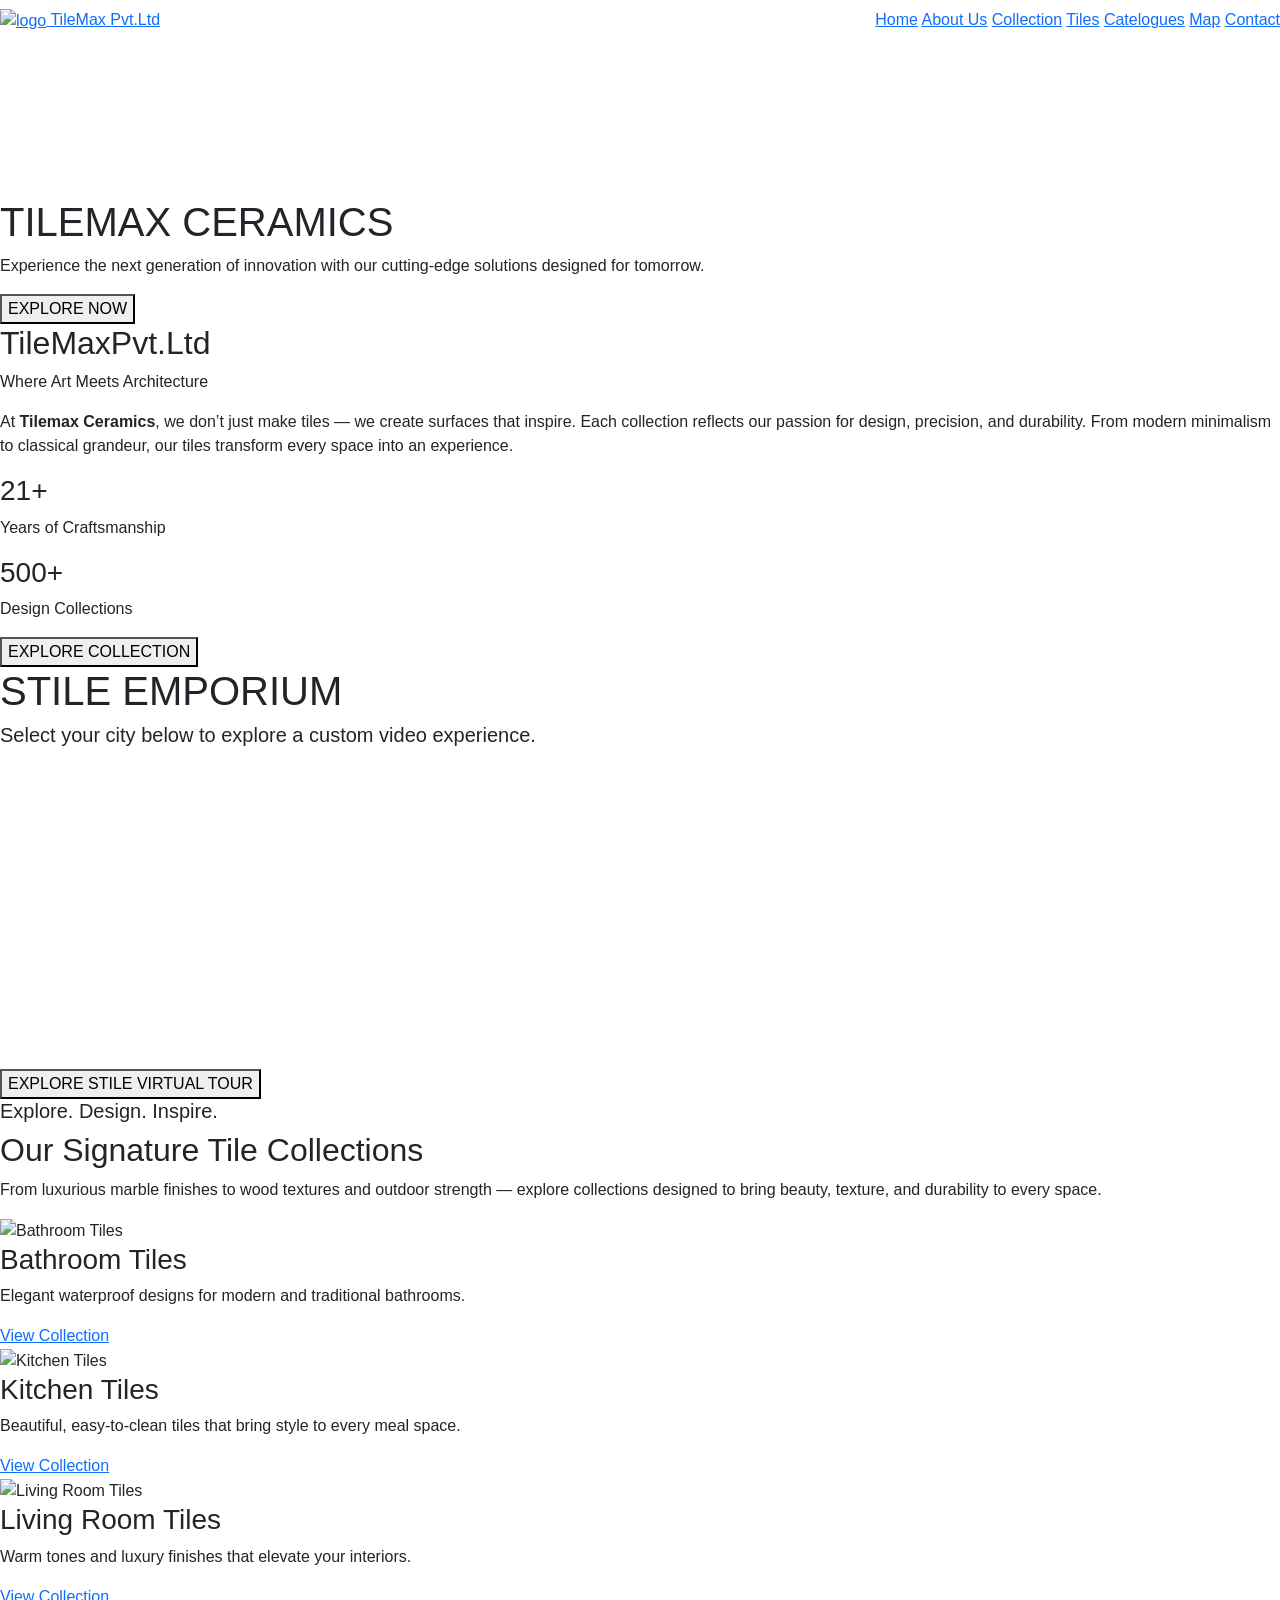
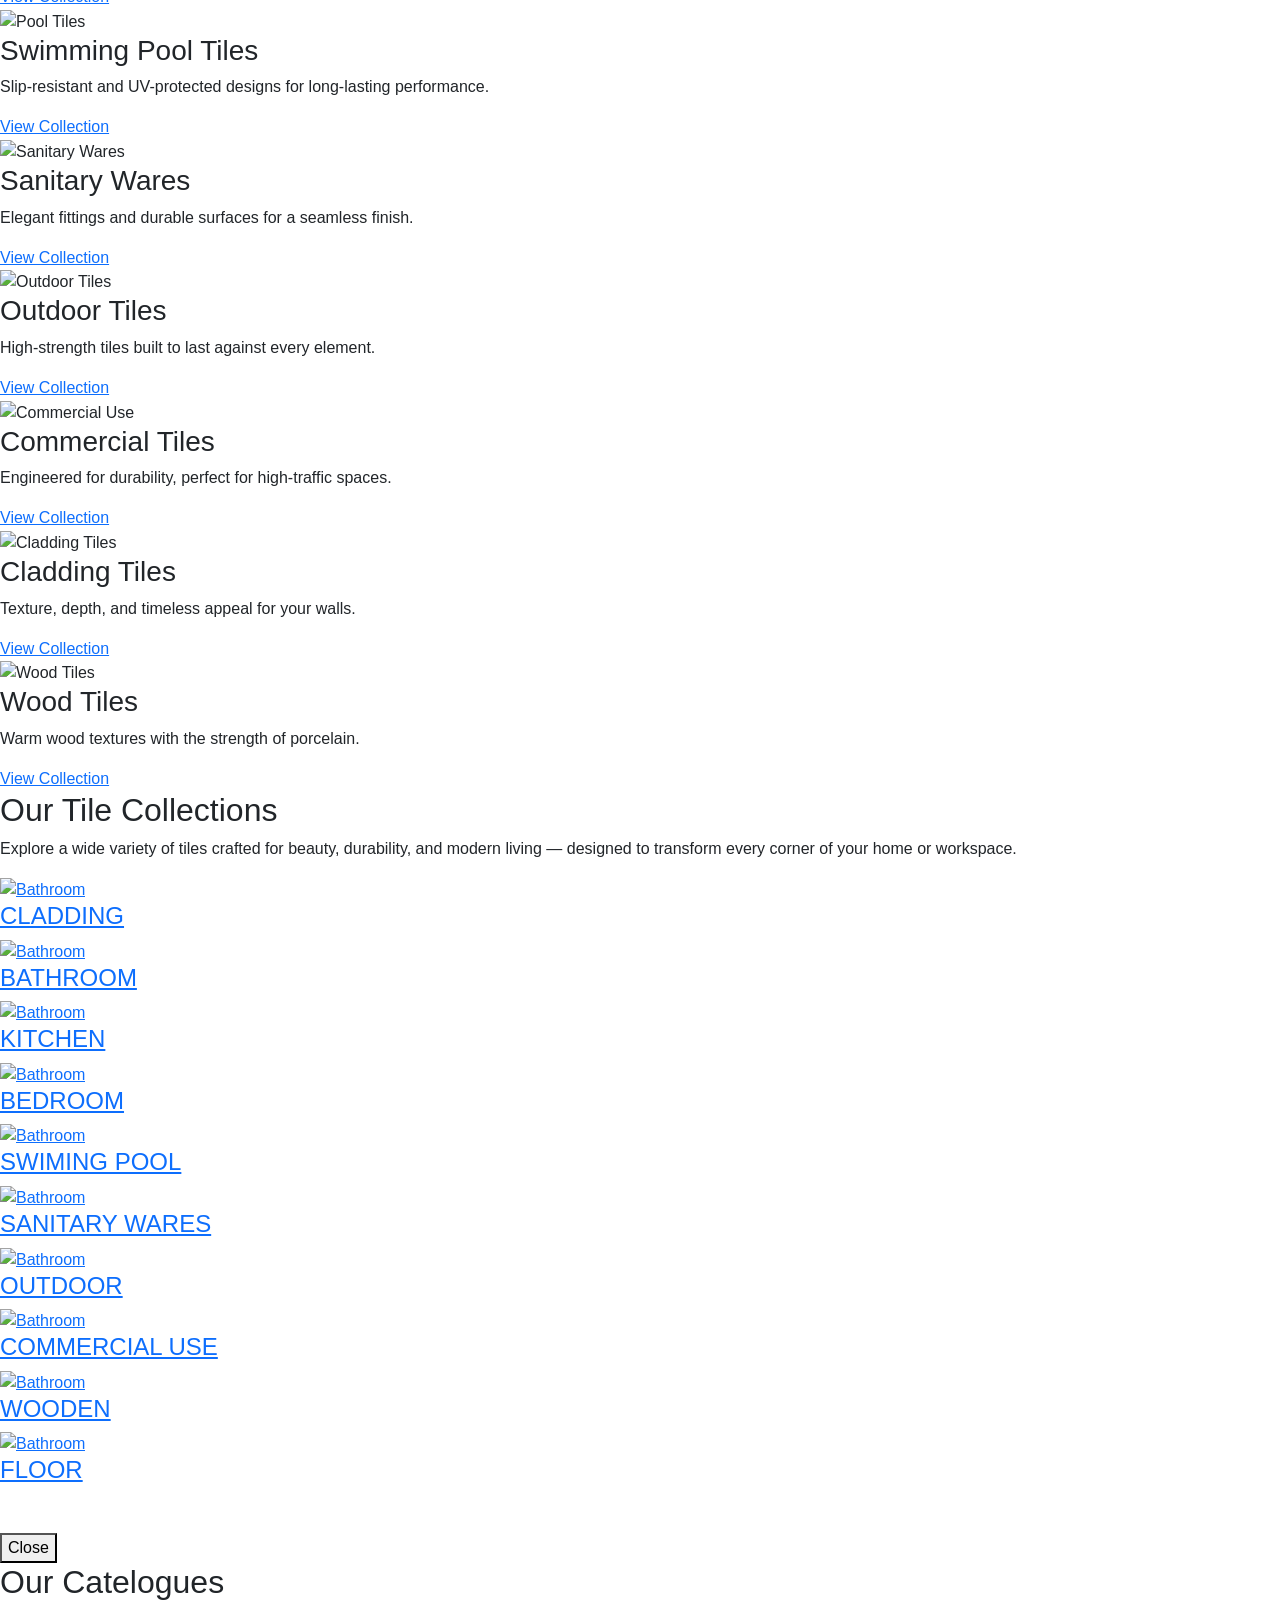
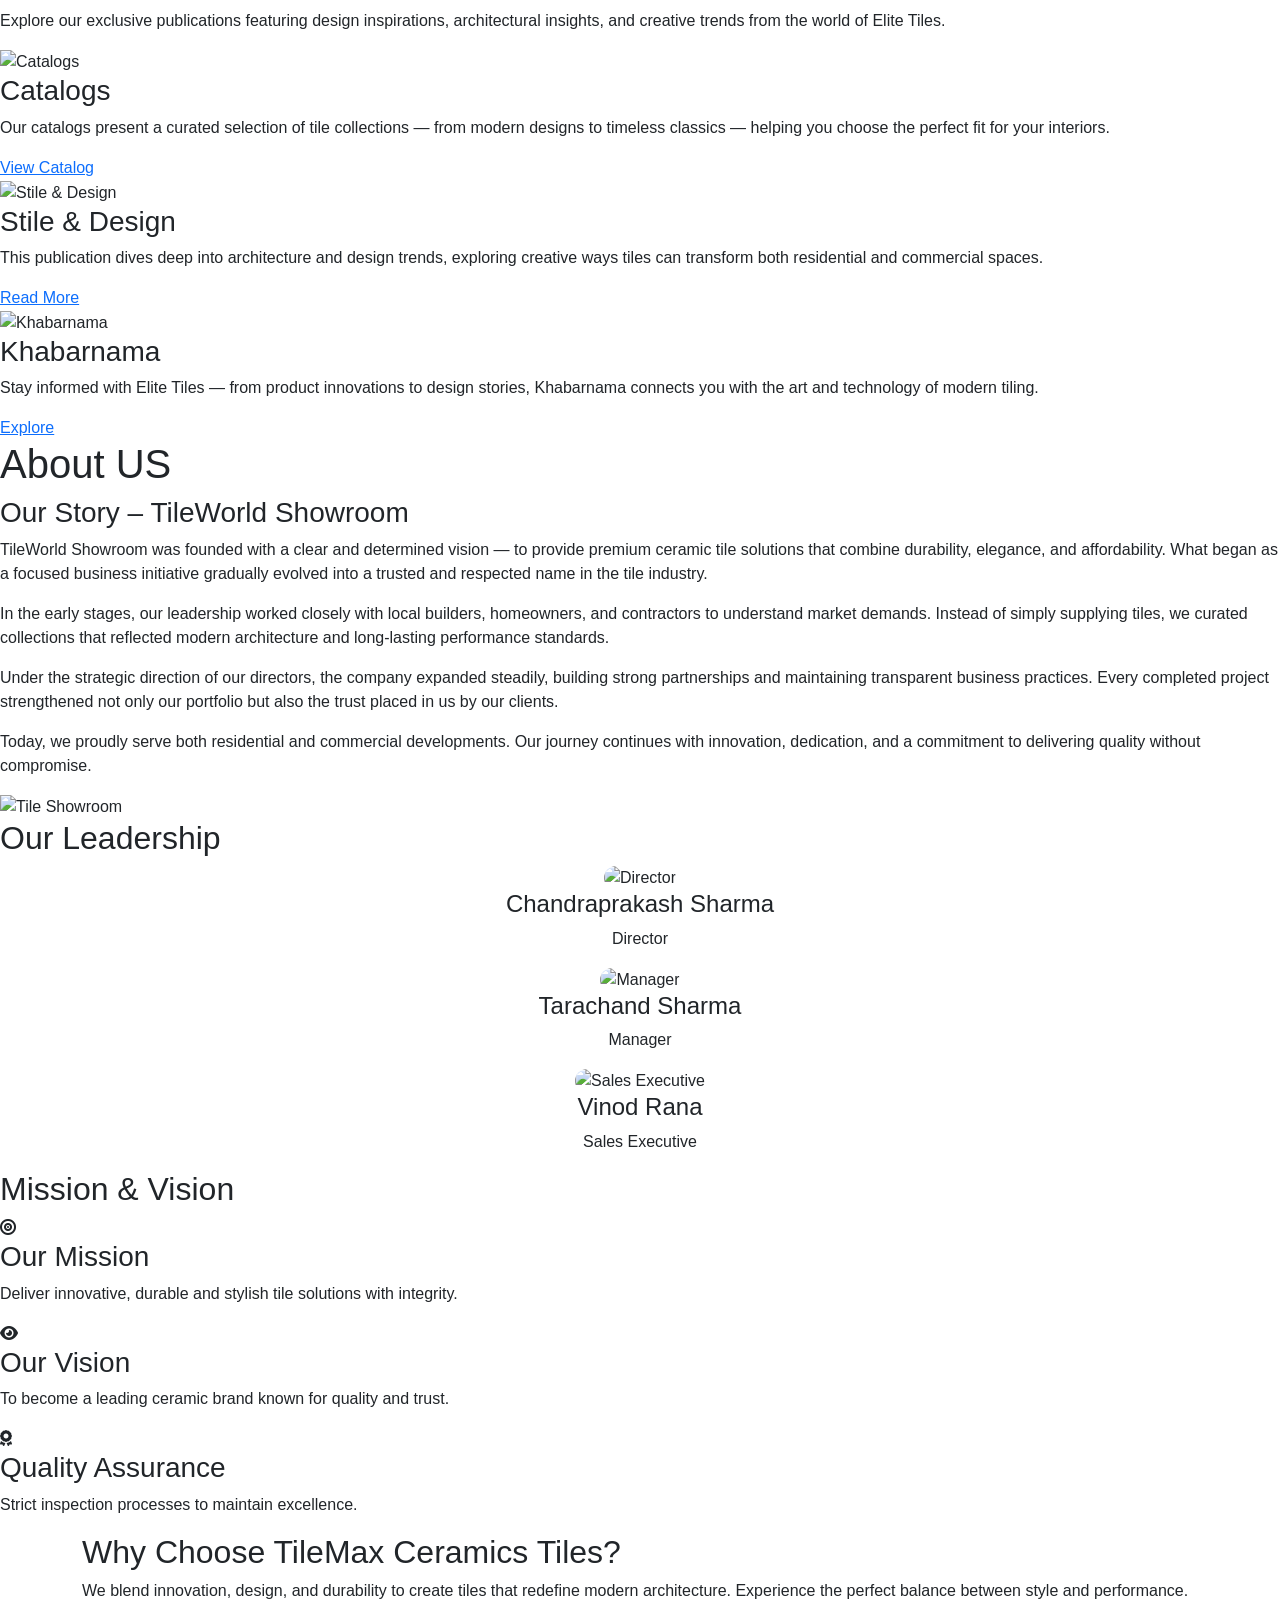
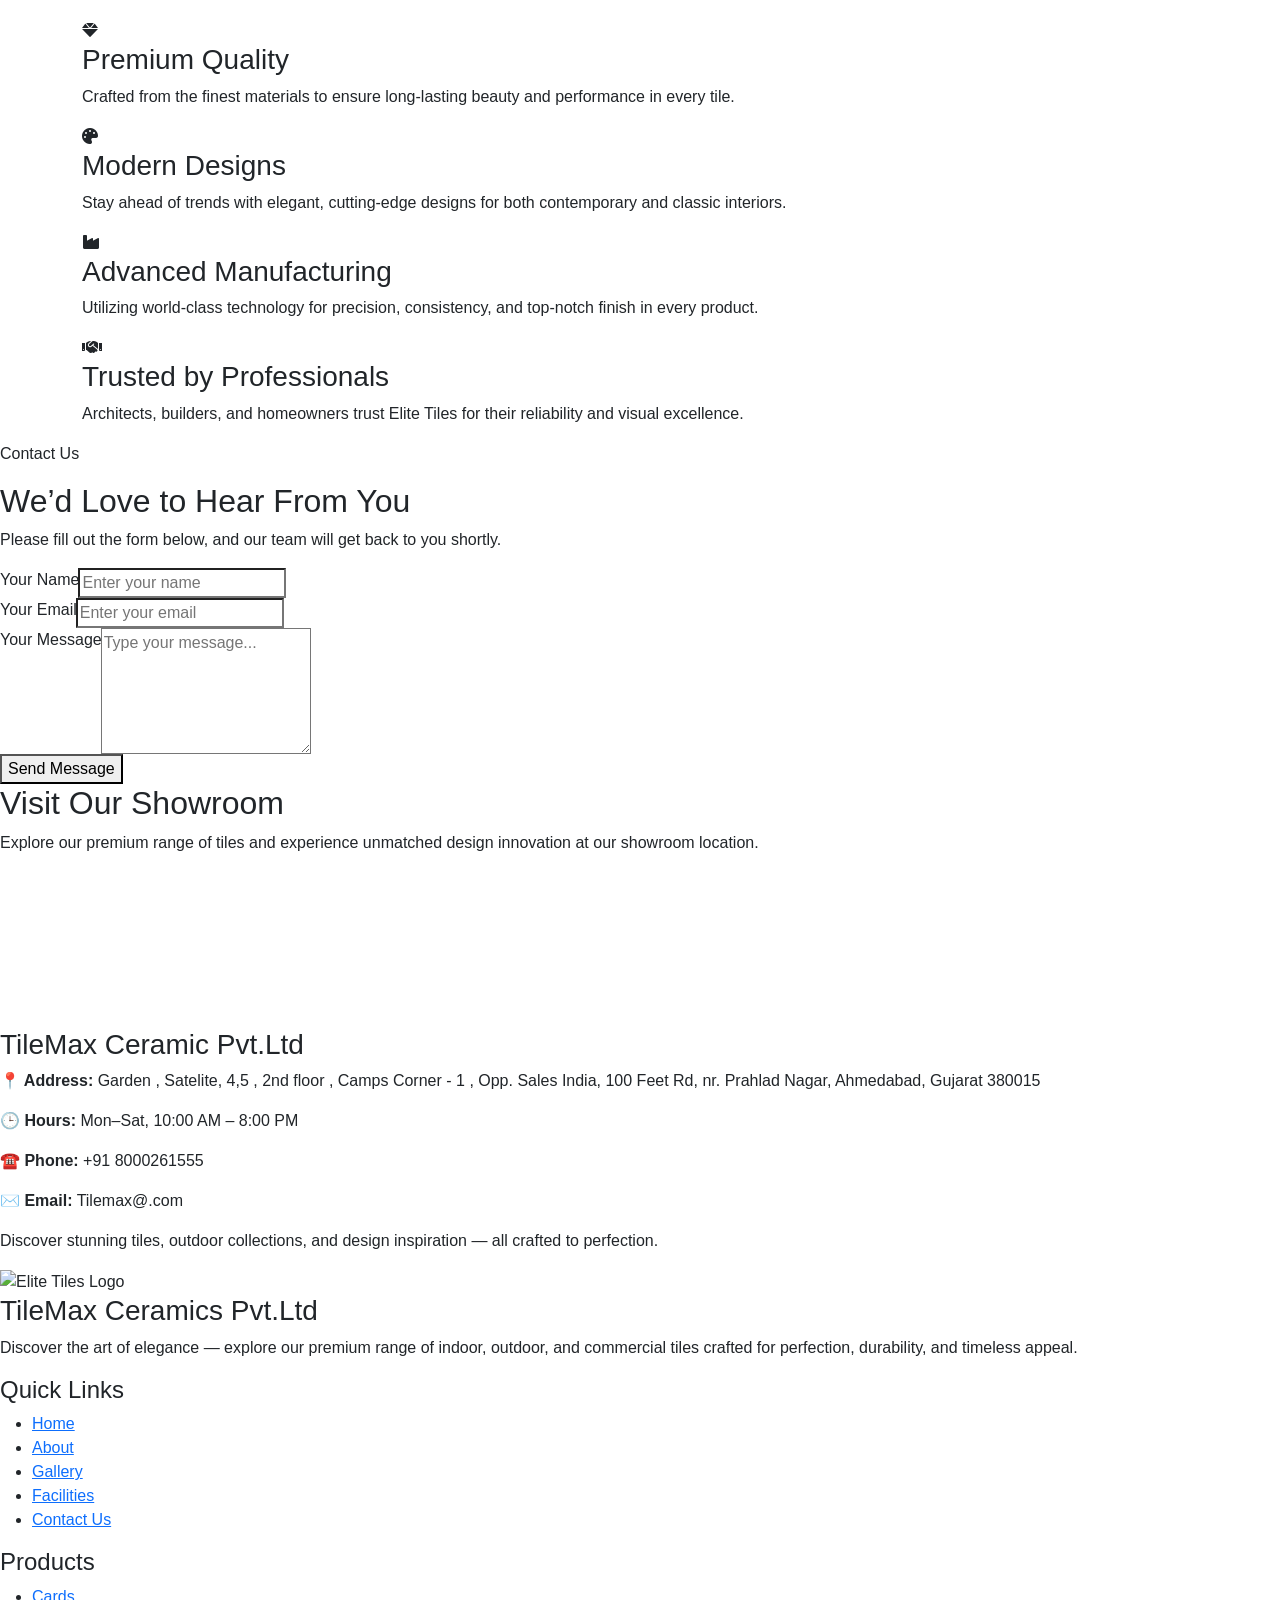
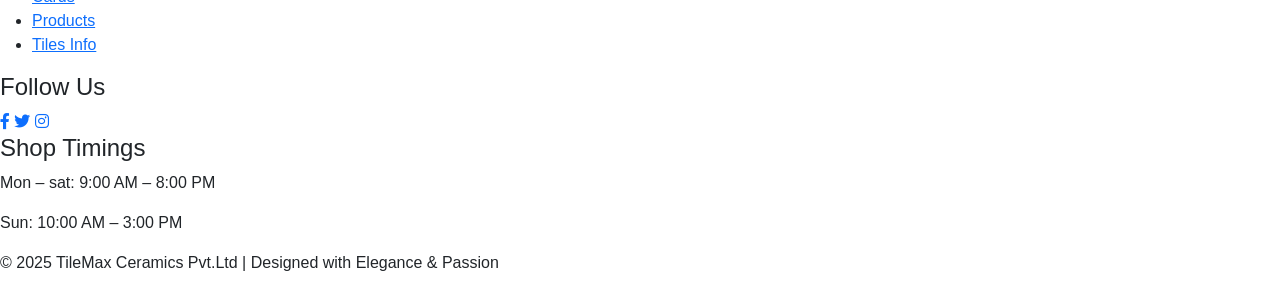
==== index.html @ d730fa27 "Add files via upload" ====
<!DOCTYPE html>
<html lang="en">

<head>
  <meta charset="UTF-8">
  <meta http-equiv="X-UA-Compatible" content="IE=edge">
  <meta name="viewport" content="width=device-width, initial-scale=1.0">
  <title>Document</title>

  <link rel="stylesheet" href="https://cdn.jsdelivr.net/npm/bootstrap@5.0.2/dist/css/bootstrap.min.css" rel="stylesheet"
    integrity="sha384-EVSTQN3/azprG1Anm3QDgpJLIm9Nao0Yz1ztcQTwFspd3yD65VohhpuuCOmLASjC" crossorigin="anonymous">
  <script src="https://cdn.jsdelivr.net/npm/bootstrap@5.0.2/dist/js/bootstrap.bundle.min.js"
    integrity="sha384-MrcW6ZMFYlzcLA8Nl+NtUVF0sA7MsXsP1UyJoMp4YLEuNSfAP+JcXn/tWtIaxVXM" crossorigin="anonymous">
  </script>

  <link href="image/tile_logo.png" rel="logo">
  <link href="image/tile_logo.png" rel="tile_logo">

  <!-- Font Awesome -->
  <link rel="stylesheet" href="https://cdnjs.cloudflare.com/ajax/libs/font-awesome/6.5.0/css/all.min.css">


  <!-- Main CSS File -->
  <link href="assets/style.css" rel="stylesheet">

  <link rel="stylesheet" href="https://cdnjs.cloudflare.com/ajax/libs/font-awesome/6.5.0/css/all.min.css">

    <style>
    body {
        font-family: 'Poppins', sans-serif;
    }

    .about-wrapper {
        padding: 80px 10%;
        background: #f9f9f9;
    }

    .about-wrapper h2 {
        text-align: center;
        font-size: 38px;
        margin-bottom: 40px;
        position: relative;
    }

    .about-wrapper h2::after {
        content: "";
        width: 80px;
        height: 4px;
        background: #111;
        display: block;
        margin: 10px auto;
    }

    /* Card Style */
    .about-card {
        background: white;
        padding: 30px;
        border-radius: 15px;
        box-shadow: 0 10px 25px rgba(0,0,0,0.08);
        transition: 0.4s ease;
    }

    .about-card:hover {
        transform: translateY(-10px);
    }

    /* Grid */
    .grid-3 {
        display: grid;
        grid-template-columns: repeat(auto-fit, minmax(280px, 1fr));
        gap: 30px;
    }

    /* Icons */
    .icon {
        font-size: 35px;
        margin-bottom: 15px;
        color: #111;
    }

    /* Achievement Counter Style */
    .achievement-box {
        text-align: center;
    }

    .achievement-box h3 {
        font-size: 36px;
        color: #111;
    }

    /* Team Cards */
    .team-card img {
        width: 100%;
        border-radius: 15px;
    }

    .team-card {
        text-align: center;
    }

    /* Simple Fade Animation */
    .hidden {
        opacity: 0;
        transform: translateY(40px);
        transition: all 0.8s ease;
    }

    .show {
        opacity: 1;
        transform: translateY(0);
    }
    </style>

</head>
<body>
  <div class="main" id="home">
    <section class="sec-one">
      <nav class="navbar">
        <a href="#home" class="logo">
          <img src="image/tile_logo.png" alt="logo"> TileMax Pvt.Ltd
        </a>
        <div class="nav-links">
          <a href="#home">Home</a>
          <a href="#about">About Us</a>
          <a href="#Collection">Collection</a>
          <a href="#products">Tiles</a>
          <a href="#Publication">Catelogues</a>
          <a href="#map">Map</a>
          <a href="#contact">Contact</a>
        </div>
      </nav>

      <!-- Video Background with Centered Text -->
      <section class="video-section">
        <video autoplay muted loop class="video-bg">
          <source src="https://videos.pexels.com/video-files/3444430/3444430-hd_1920_1080_30fps.mp4" type="video/mp4">
          Your browser does not support the video tag.
        </video>
        <div class="video-overlay"></div>
        <div class="hero-content">
          <h1><span>T</span>ILEMAX CERAMICS</h1>
          <p>Experience the next generation of innovation with our cutting-edge solutions designed for tomorrow.</p>
          <button class="cta-button">EXPLORE NOW</button>
        </div>
      </section>
    </section>
  </div>

  <!-- ---------- ABOUT SECTION (WHITE BACKGROUND) ---------- -->
  <section class="about-elite">
    <div class="about-content">
      <div class="about-left">
        <h2><span>TileMax</span>Pvt.Ltd</h2>
        <p class="tagline">Where Art Meets Architecture</p>
        <p class="desc">
          At <strong>Tilemax Ceramics</strong>, we don’t just make tiles — we create surfaces that inspire. 
          Each collection reflects our passion for design, precision, and durability. 
          From modern minimalism to classical grandeur, our tiles transform every space into an experience.
        </p>

        <div class="stats">
          <div class="stat">
            <h3>21+</h3>
            <p>Years of Craftsmanship</p>
          </div>
          <div class="stat">
            <h3>500+</h3>
            <p>Design Collections</p>
          </div>
          
        </div>

        <button class="about-btn">EXPLORE COLLECTION</button>
      </div>

      <div class="about-right">
        <div class="tile-gallery">
          <div class="tile tile1"></div>
          <div class="tile tile2"></div>
          <div class="tile tile3"></div>
        </div>
      </div>
      
    </div>
  </section>

<section class="emporium-section">
    <h1>STILE EMPORIUM</h1>
    <h5>Select your city below to explore a custom video experience.</h5>


    <div class="emporium-video" id="videoBox">
      <!-- Karachi -->
      <video class="active" id="karachi" autoplay muted loop playsinline preload="auto">
        <source src="https://www.stile.com.pk/wp-content/uploads/2025/01/STILE-EMPORIUM-360.mp4" type="video/mp4" />
      </video>

      <!-- Lahore -->
      <video id="lahore" muted loop playsinline preload="auto">
        <source src="https://www.stile.com.pk/wp-content/uploads/2025/01/STILE-EMPORIUM-360.mp4" type="video/mp4" />
      </video>

      <!-- Islamabad -->
      <video id="islamabad" muted loop playsinline preload="auto">
        <source src="https://www.stile.com.pk/wp-content/uploads/2025/01/STILE-EMPORIUM-360.mp4" type="video/mp4" />
      </video>

      <!-- Multan -->
      <video id="multan" muted loop playsinline preload="auto">
        <source src="https://www.stile.com.pk/wp-content/uploads/2025/01/STILE-EMPORIUM-360.mp4" type="video/mp4" />
      </video>

      <!-- Peshawar -->
      <video id="peshawar" muted loop playsinline preload="auto">
        <source src="https://www.stile.com.pk/wp-content/uploads/2025/01/STILE-EMPORIUM-360.mp4" type="video/mp4" />
      </video>
    </div>

    <button class="explore-btn">EXPLORE STILE VIRTUAL TOUR</button>
  </section>

  <!-- TILE COLLECTION SECTION -->
<section class="tile-showcase" id="Collection">
  <div class="section-heading">
    <h5 class="tagline">Explore. Design. Inspire.</h5>
    <h2>Our <span>Signature Tile Collections</span></h2>
    <div class="divider"></div>
    <p>From luxurious marble finishes to wood textures and outdoor strength — explore collections designed to bring beauty, texture, and durability to every space.</p>
  </div>

  <div class="tile-grid">
    <!-- 1 -->
    <div class="tile-item">
      <img src="image/2.jpg" alt="Bathroom Tiles">
      <div class="overlay">
        <div class="overlay-content">
          <h3>Bathroom Tiles</h3>
          <p>Elegant waterproof designs for modern and traditional bathrooms.</p>
          <a href="bathroom.html">View Collection</a>
        </div>
      </div>
    </div>

    <!-- 2 -->
    <div class="tile-item">
      <img src="image/3.jpg" alt="Kitchen Tiles">
      <div class="overlay">
        <div class="overlay-content">
          <h3>Kitchen Tiles</h3>
          <p>Beautiful, easy-to-clean tiles that bring style to every meal space.</p>
          <a href="kitchen.html">View Collection</a>
        </div>
      </div>
    </div>

    <!-- 3 -->
    <div class="tile-item">
      <img src="image/4.jpg" alt="Living Room Tiles">
      <div class="overlay">
        <div class="overlay-content">
          <h3>Living Room Tiles</h3>
          <p>Warm tones and luxury finishes that elevate your interiors.</p>
          <a href="living bedroom.html">View Collection</a>
        </div>
      </div>
    </div>

    <!-- 4 -->
    <div class="tile-item">
      <img src="image/5.jpg" alt="Pool Tiles">
      <div class="overlay">
        <div class="overlay-content">
          <h3>Swimming Pool Tiles</h3>
          <p>Slip-resistant and UV-protected designs for long-lasting performance.</p>
          <a href="swimming pool.html">View Collection</a>
        </div>
      </div>
    </div>

    <!-- 5 -->
    <div class="tile-item">
      <img src="image/6.jpg" alt="Sanitary Wares">
      <div class="overlay">
        <div class="overlay-content">
          <h3>Sanitary Wares</h3>
          <p>Elegant fittings and durable surfaces for a seamless finish.</p>
          <a href="sanitary wares.html">View Collection</a>
        </div>
      </div>
    </div>

    <!-- 6 -->
    <div class="tile-item">
      <img src="image/7.jpg" alt="Outdoor Tiles">
      <div class="overlay">
        <div class="overlay-content">
          <h3>Outdoor Tiles</h3>
          <p>High-strength tiles built to last against every element.</p>
          <a href="outdoor.html">View Collection</a>
        </div>
      </div>
    </div>

    <!-- 7 -->
    <div class="tile-item">
      <img src="image/8.jpg" alt="Commercial Use">
      <div class="overlay">
        <div class="overlay-content">
          <h3>Commercial Tiles</h3>
          <p>Engineered for durability, perfect for high-traffic spaces.</p>
          <a href="commercial use.html">View Collection</a>
        </div>
      </div>
    </div>

    <!-- 8 -->
    <div class="tile-item">
      <img src="image/1 (2).jpg" alt="Cladding Tiles">
      <div class="overlay">
        <div class="overlay-content">
          <h3>Cladding Tiles</h3>
          <p>Texture, depth, and timeless appeal for your walls.</p>
          <a href="cladding.html">View Collection</a>
        </div>
      </div>
    </div>

    <!-- 9 -->
    <div class="tile-item">
      <img src="image/9.jpg" alt="Wood Tiles">
      <div class="overlay">
        <div class="overlay-content">
          <h3>Wood Tiles</h3>
          <p>Warm wood textures with the strength of porcelain.</p>
          <a href="wood.html">View Collection</a>
        </div>
      </div>
    </div>
  </div>
</section>

  <section class="product-section" id="products">
  <h2>Our Tile Collections</h2>
  <p>Explore a wide variety of tiles crafted for beauty, durability, and modern living — designed to transform every corner of your home or workspace.</p>

  <div class="product-grid">
    <a href="bathroom.html" class="product-card">
        <img src="image/clad.jpg" alt="Bathroom">
        <h4>CLADDING</h4>
    </a>

    <a href="bathroomm.html" class="product-card">
      <img src="image/7.jpg" alt="Bathroom">
      <h4>BATHROOM</h4>
    </a>

   <a href="bathroom.html" class="product-card">
      <img src="image/1 (4).jpg" alt="Bathroom">
      <h4>KITCHEN</h4>
    </a>

   <a href="bathroom.html" class="product-card">
      <img src="image/1 (5).jpg" alt="Bathroom">
      <h4>BEDROOM</h4>
    </a>
    
    <a href="bathroom.html" class="product-card">
      <img src="image/6.jpg" alt="Bathroom">
      <h4>SWIMING POOL</h4>
    </a>
    
    <a href="bathroom.html" class="product-card">
      <img src="image/1 (2).jpg" alt="Bathroom">
      <h4>SANITARY WARES</h4>
    </a>

    <a href="bathroom.html" class="product-card">
      <img src="image/out.jpg" alt="Bathroom">
      <h4>OUTDOOR</h4>
    </a>
    
    <a href="bathroom.html" class="product-card">
      <img src="image/comm.jpg" alt="Bathroom">
      <h4>COMMERCIAL USE</h4>
    </a>
    
    <a href="bathroom.html" class="product-card">
      <img src="image/wood.jpg" alt="Bathroom">
      <h4>WOODEN</h4>
    </a>
    <a href="bathroom.html" class="product-card">
      <img src="image/1 (1).jpg" alt="Bathroom">
      <h4>FLOOR</h4>
    </a>
  </div>
</section>

<!-- Lightbox -->
<div class="lightbox" id="lightbox">
  <div class="lightbox-content">
    <h3 id="lightbox-title"></h3>
    <img id="lightbox-img" src="" alt="">
    <p id="lightbox-desc"></p>
    <button class="close-btn" onclick="closeLightbox()">Close</button>
  </div>
</div>

<section class="publications-section" id="Publication">
  <h2 class="section-title">Our Catelogues</h2>
  <p class="section-subtitle">
    Explore our exclusive publications featuring design inspirations, architectural insights, and creative trends from the world of Elite Tiles.
  </p>

  <div class="publications-grid">
    <div class="pub-card">
      <img src="image/k.jpg" alt="Catalogs" class="pub-img">
      <div class="pub-content">
        <h3>Catalogs</h3>
        <p>Our catalogs present a curated selection of tile collections — from modern designs to timeless classics — helping you choose the perfect fit for your interiors.</p>
        <a href="#" class="pub-btn">View Catalog</a>
      </div>
    </div>

    <div class="pub-card">
      <img src="image/s.jpg" alt="Stile & Design" class="pub-img">
      <div class="pub-content">
        <h3>Stile & Design</h3>
        <p>This publication dives deep into architecture and design trends, exploring creative ways tiles can transform both residential and commercial spaces.</p>
        <a href="#" class="pub-btn">Read More</a>
      </div>
    </div>

    <div class="pub-card">
      <img src="image/kk.jpg" alt="Khabarnama" class="pub-img">
      <div class="pub-content">
        <h3>Khabarnama</h3>
        <p>Stay informed with Elite Tiles — from product innovations to design stories, Khabarnama connects you with the art and technology of modern tiling.</p>
        <a href="#" class="pub-btn">Explore</a>
      </div>
    </div>
  </div>
</section>

<section class="tools-section" id="about">
  <section class="about-unique">

    <!-- STORY SECTION -->
    <div class="about-story">
        <div class="story-text hidden">
            <h1>About US</h1>
            
            <h3>Our Story – TileWorld Showroom</h3>

            <p>
                TileWorld Showroom was founded with a clear and determined vision —
                to provide premium ceramic tile solutions that combine durability,
                elegance, and affordability. What began as a focused business initiative
                gradually evolved into a trusted and respected name in the tile industry.
            </p>

            <p>
                In the early stages, our leadership worked closely with local builders,
                homeowners, and contractors to understand market demands. Instead of
                simply supplying tiles, we curated collections that reflected modern
                architecture and long-lasting performance standards.
            </p>

            <p>
                Under the strategic direction of our directors, the company expanded
                steadily, building strong partnerships and maintaining transparent
                business practices. Every completed project strengthened not only
                our portfolio but also the trust placed in us by our clients.
            </p>

            <p>
                Today, we proudly serve both residential and commercial developments.
                Our journey continues with innovation, dedication, and a commitment
                to delivering quality without compromise.
            </p>
        </div>

        <div class="story-image hidden">
            <img src="image/9.jpg" alt="Tile Showroom">
        </div>
    </div>

    <!-- TEAM SECTION -->
    <h2 class="section-heading">Our Leadership</h2>
    <div class="team-grid">

        <div class="team-card hidden">
            <img src="image/dir.jpeg" alt="Director">
            <h4>Chandraprakash Sharma</h4>
            <p>Director</p>
        </div>

        <div class="team-card hidden">
            <img src="image/manager.jpeg" alt="Manager">
            <h4>Tarachand  Sharma</h4>
            <p>Manager</p>
        </div>

        <div class="team-card hidden">
            <img src="image/sale.jpeg" alt="Sales Executive">
            <h4>Vinod Rana</h4>
            <p>Sales Executive</p>
        </div>

    </div>

    <!-- MISSION & VISION -->
    <h2 class="section-heading">Mission & Vision</h2>

    <div class="info-grid">

        <div class="info-card hidden">
            <i class="fas fa-bullseye"></i>
            <h3>Our Mission</h3>
            <p>Deliver innovative, durable and stylish tile solutions with integrity.</p>
        </div>

        <div class="info-card hidden">
            <i class="fas fa-eye"></i>
            <h3>Our Vision</h3>
            <p>To become a leading ceramic brand known for quality and trust.</p>
        </div>

        <div class="info-card hidden">
            <i class="fas fa-award"></i>
            <h3>Quality Assurance</h3>
            <p>Strict inspection processes to maintain excellence.</p>
        </div>

    </div>

  </section>
</section>

<!-- WHY CHOOSE US SECTION START -->
<section class="why-choose">
  <div class="container">
    <h2>Why Choose <span>TileMax Ceramics Tiles</span>?</h2>
    <div class="underline"></div>
    <p class="intro">
      We blend innovation, design, and durability to create tiles that redefine modern architecture.
      Experience the perfect balance between style and performance.
    </p>

    <div class="features">
      <div class="feature-box">
        <div class="icon-circle"><i class="fas fa-gem"></i></div>
        <h3>Premium Quality</h3>
        <p>Crafted from the finest materials to ensure long-lasting beauty and performance in every tile.</p>
      </div>

      <div class="feature-box">
        <div class="icon-circle"><i class="fas fa-palette"></i></div>
        <h3>Modern Designs</h3>
        <p>Stay ahead of trends with elegant, cutting-edge designs for both contemporary and classic interiors.</p>
      </div>

      <div class="feature-box">
        <div class="icon-circle"><i class="fas fa-industry"></i></div>
        <h3>Advanced Manufacturing</h3>
        <p>Utilizing world-class technology for precision, consistency, and top-notch finish in every product.</p>
      </div>

      <div class="feature-box">
        <div class="icon-circle"><i class="fas fa-handshake"></i></div>
        <h3>Trusted by Professionals</h3>
        <p>Architects, builders, and homeowners trust Elite Tiles for their reliability and visual excellence.</p>
      </div>
    </div>
  </div>
</section>


<script>
/* Scroll Animation */
const cards = document.querySelectorAll('.tool-card');

function showCardsOnScroll() {
  const trigger = window.innerHeight * 0.85;
  cards.forEach(card => {
    const top = card.getBoundingClientRect().top;
    if (top < trigger) card.classList.add('show');
  });
}

window.addEventListener('scroll', showCardsOnScroll);
window.addEventListener('load', showCardsOnScroll);
</script>


<!-- Contact Us Section -->
<section class="contact-section" id="contact">
  <div class="contact-header">
    <p>Contact Us</p>
  </div>

  <div class="contact-form-box">
    <h2>We’d Love to Hear From You</h2>
    <p>Please fill out the form below, and our team will get back to you shortly.</p>

    <form action="#" method="POST" class="contact-form">
      <div class="input-group">
        <label for="name">Your Name</label>
        <input type="text" id="name" name="name" placeholder="Enter your name" required>
      </div>

      <div class="input-group">
        <label for="email">Your Email</label>
        <input type="email" id="email" name="email" placeholder="Enter your email" required>
      </div>

      <div class="input-group">
        <label for="message">Your Message</label>
        <textarea id="message" name="message" rows="5" placeholder="Type your message..." required></textarea>
      </div>

      <button type="submit" class="submit-btn">Send Message</button>
    </form>
  </div>
</section>

<!-- Shop Map Section Start -->
<section class="shop-map-section" id="map">
  <div class="map-title">
    <h2>Visit Our Showroom</h2>
    <p>Explore our premium range of tiles and experience unmatched design innovation at our showroom location.</p>
  </div>

  <div class="map-wrapper">
    <div class="map">
      <iframe 
        src="https://www.google.com/maps/embed?pb=!1m18!1m12!1m3!1d115906.13297323565!2d66.92157044335936!3d24.793171000000005!2m3!1f0!2f0!3f0!3m2!1i1024!2i768!4f13.1!3m3!1m2!1s0x3eb33dcdb0256a71%3A0x38d84f307bad9e93!2sAive%20Karachi!5e0!3m2!1sen!2s!4v1745309441767!5m2!1sen!2s" 
        allowfullscreen="" loading="lazy"
        referrerpolicy="no-referrer-when-downgrade"></iframe>
    </div>

    <div class="map-details">
      <h3>TileMax Ceramic Pvt.Ltd</h3>
      <p><strong>📍 Address:</strong> Garden , Satelite, 4,5 , 2nd floor , Camps Corner - 1 , Opp. Sales India, 100 Feet Rd, nr. Prahlad Nagar, Ahmedabad, Gujarat 380015</p>
      <p><strong>🕒 Hours:</strong> Mon–Sat, 10:00 AM – 8:00 PM</p>
      <p><strong>☎️ Phone:</strong> +91 8000261555</p>
      <p><strong>✉️ Email:</strong> Tilemax@.com</p>
      <p class="desc">Discover stunning tiles, outdoor collections, and design inspiration — all crafted to perfection.</p>
    </div>
  </div>
</section>



<!--  FOOTER START -->
<link rel="stylesheet" href="https://cdnjs.cloudflare.com/ajax/libs/font-awesome/6.0.0/css/all.min.css">

<footer class="footer">
  <div class="footer-container">

    <!-- Left Section -->
    <div class="footer-left">
      <div class="footer-brand">
        <img src="image/tile_logo.png" alt="Elite Tiles Logo" class="footer-logo">
        <h3>TileMax Ceramics Pvt.Ltd</h3>
      </div>
      <p>Discover the art of elegance — explore our premium range of indoor, outdoor, and commercial tiles crafted for
        perfection, durability, and timeless appeal.</p>
    </div>

    <!-- Center Section -->
    <div class="footer-center">
      <div class="footer-links">
        <h4>Quick Links</h4>
        <ul>
          <li><a href="eproject2.html">Home</a></li>
          <li><a href="about.html">About</a></li>
          <li><a href="gallery.html">Gallery</a></li>
          <li><a href="facilities.html">Facilities</a></li>
          <li><a href="contactus.html">Contact Us</a></li>
        </ul>
      </div>
      <div class="footer-links">
        <h4>Products</h4>
        <ul>
          <li><a href="lion.html">Cards</a></li>
          <li><a href="markhor.html">Products</a></li>
          <li><a href="indian alligator.html">Tiles Info</a></li>
        </ul>
      </div>
    </div>

    <!-- Right Section -->
    <div class="footer-right">
      <h4>Follow Us</h4>
      <div class="social-links">
        <a href="#" class="social-icon"><i class="fab fa-facebook-f"></i></a>
        <a href="#" class="social-icon"><i class="fab fa-twitter"></i></a>
        <a href="#" class="social-icon"><i class="fab fa-instagram"></i></a>
      </div>

      <div class="shop-timing">
        <h4>Shop Timings</h4>
        <p>Mon – sat: 9:00 AM – 8:00 PM</p>
        <p>Sun: 10:00 AM – 3:00 PM</p>
      </div>
    </div>

  </div>
  <div class="footer-bottom">
    <p>© 2025 TileMax Ceramics Pvt.Ltd | Designed with Elegance & Passion</p>
  </div>
</footer>
<!--  FOOTER END -->

<!-- Main JS File -->
<script src="assets/script.js"></script>

<script>
const elements = document.querySelectorAll(".hidden");

const observer = new IntersectionObserver((entries) => {
    entries.forEach(entry => {
        if(entry.isIntersecting){
            entry.target.classList.add("show");
        }
    });
}, { threshold: 0.2 });

elements.forEach(el => observer.observe(el));
</script>

</body>
</html>
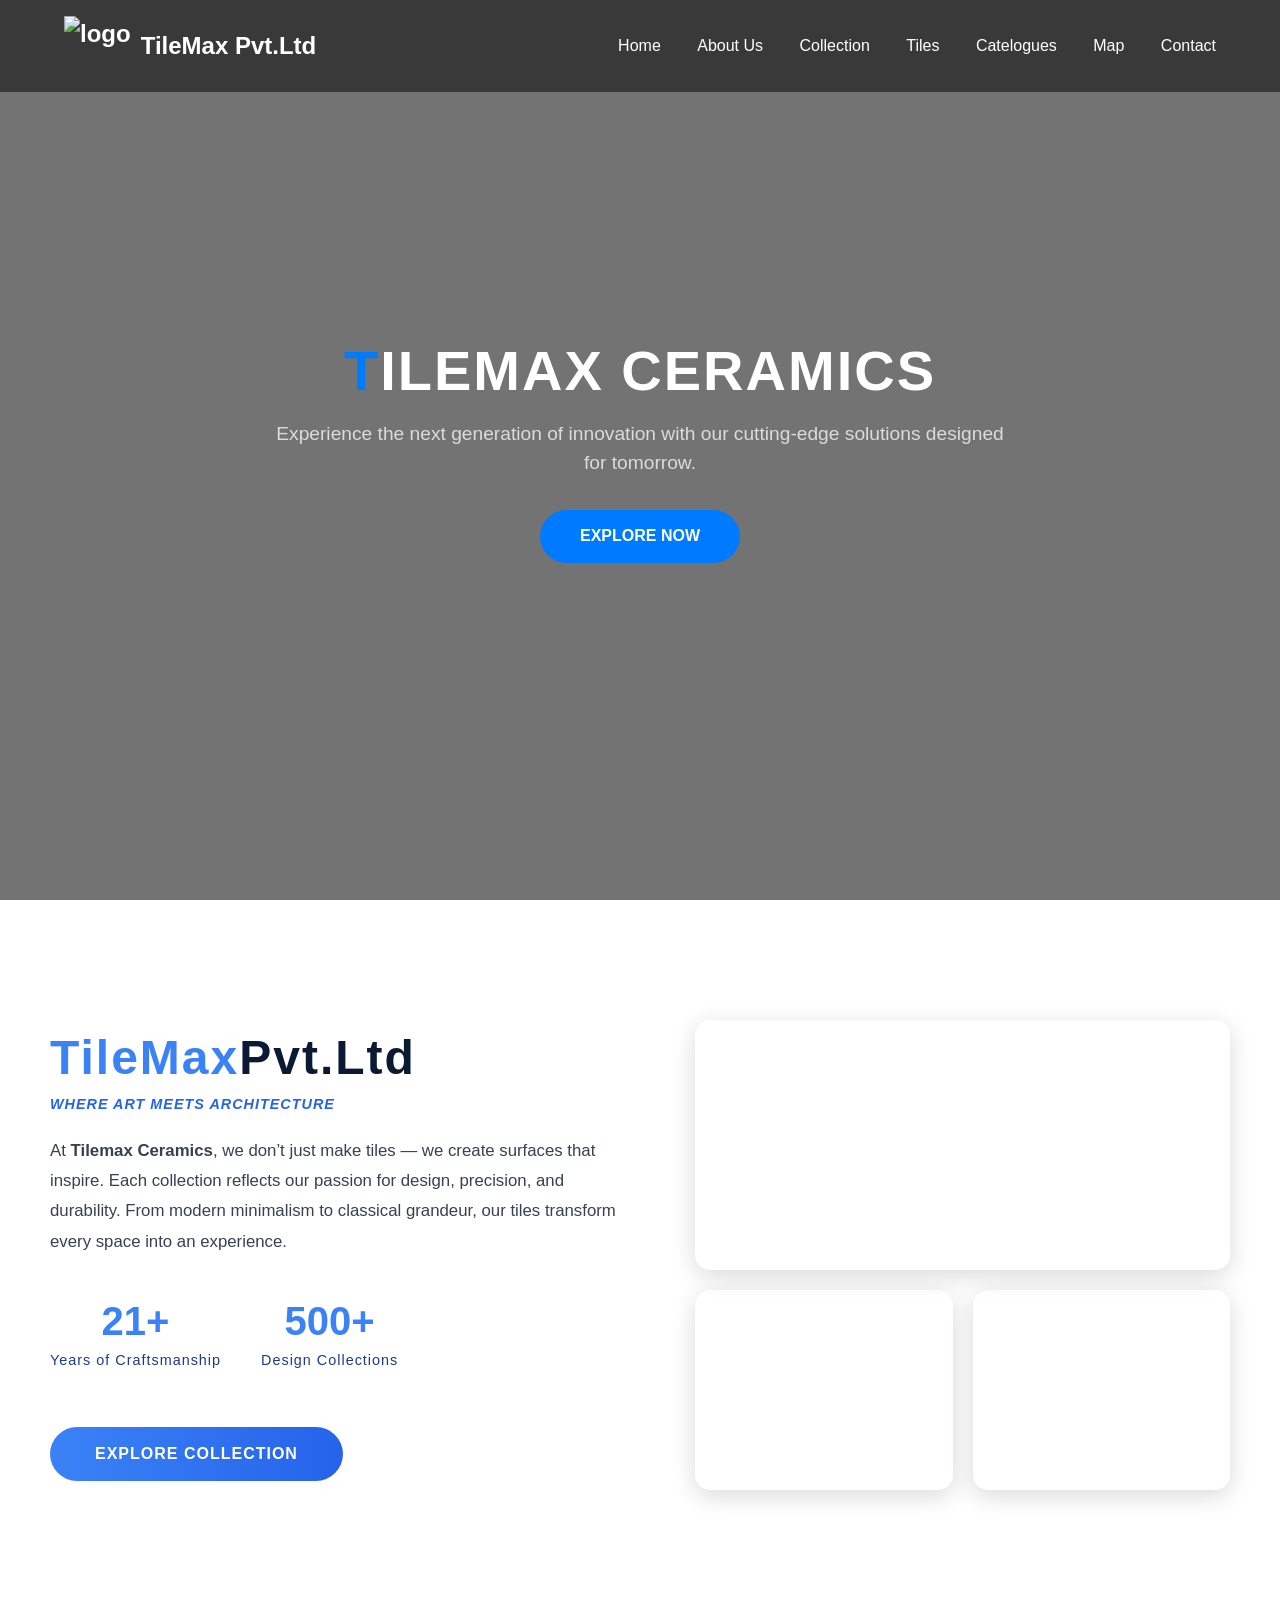
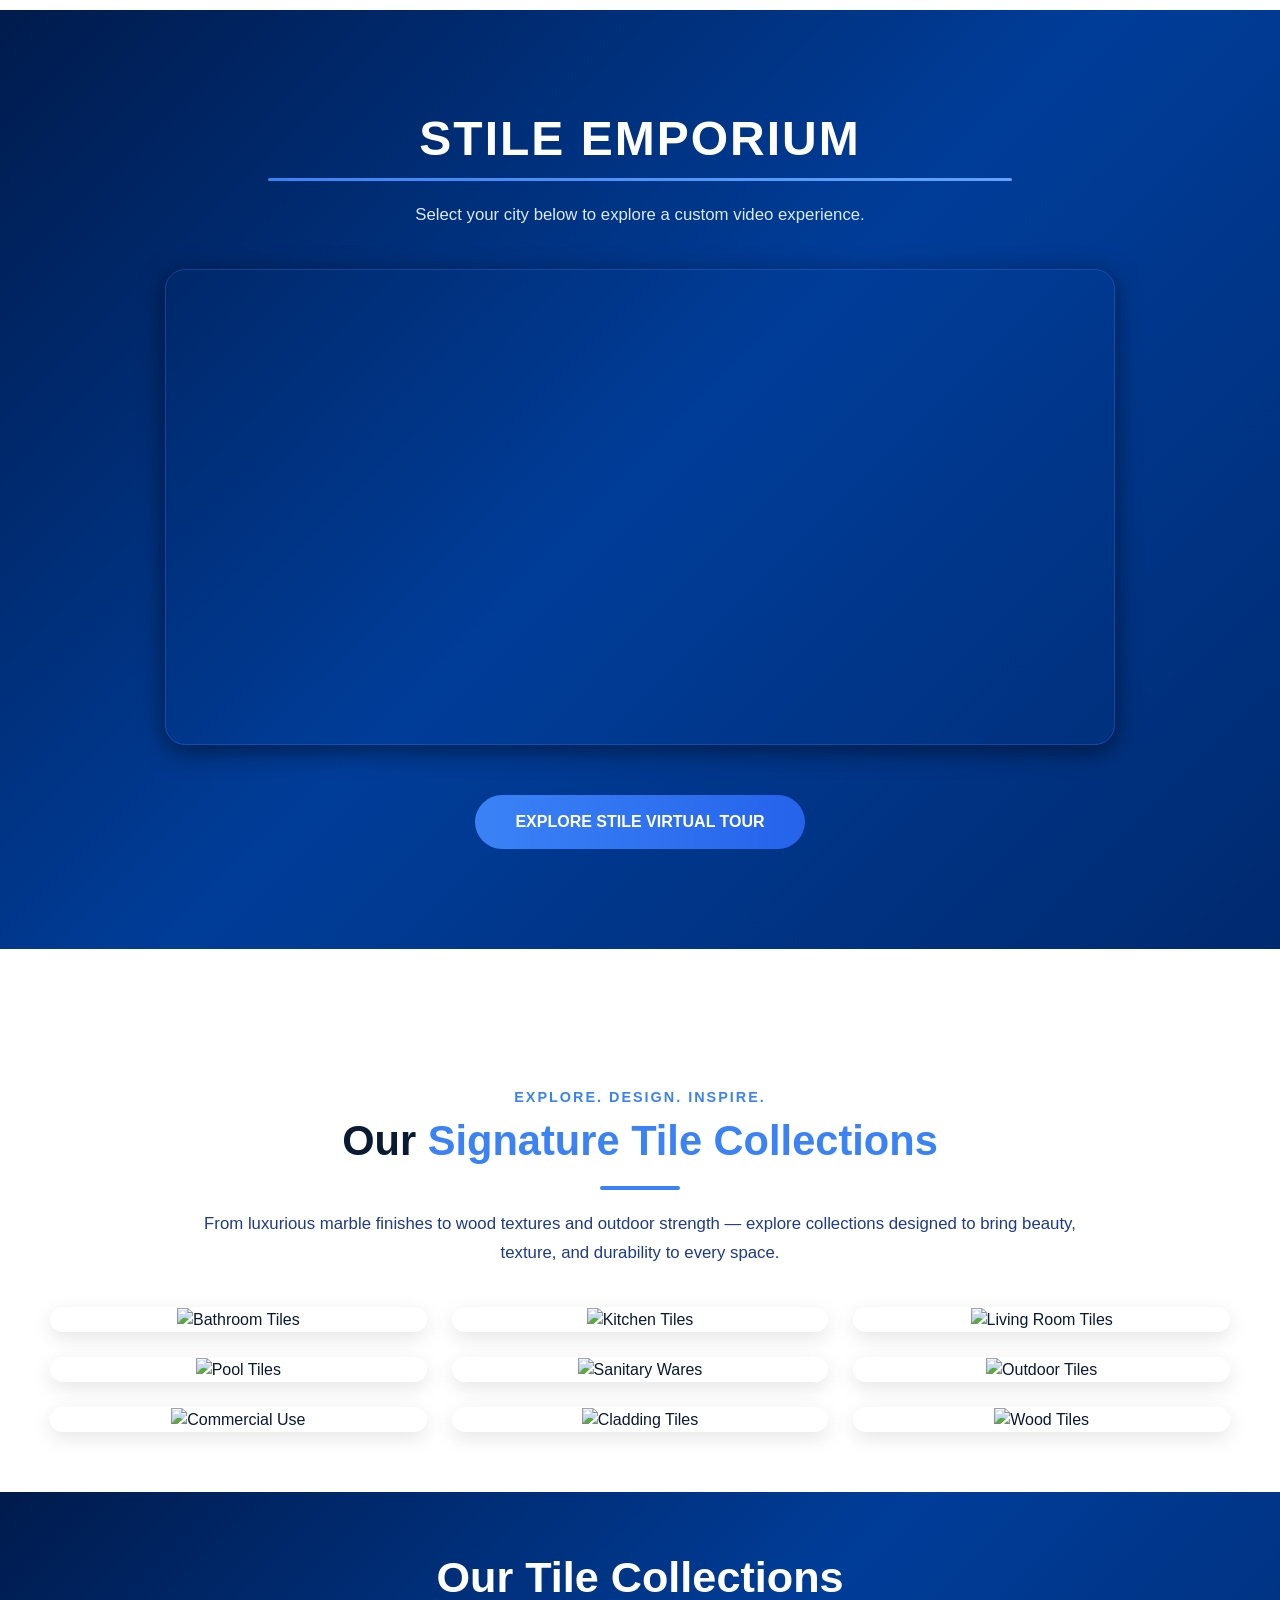
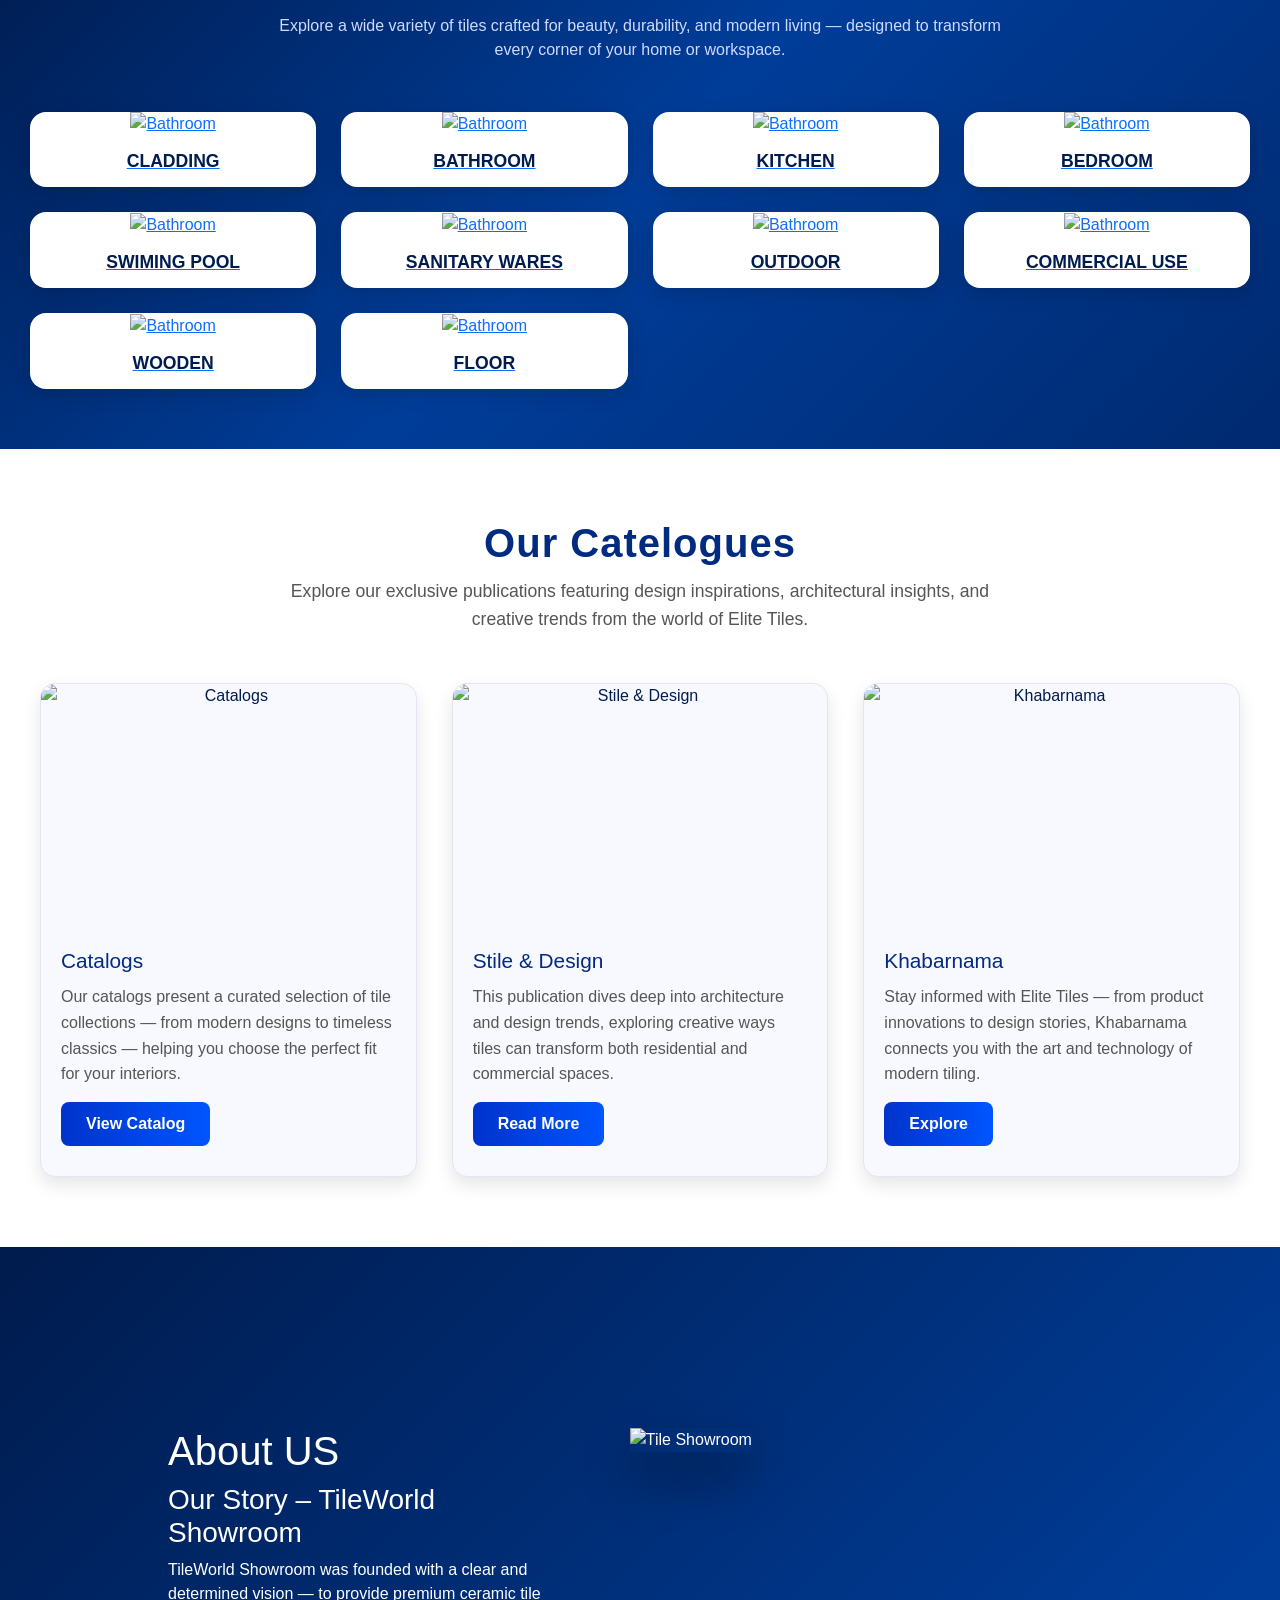
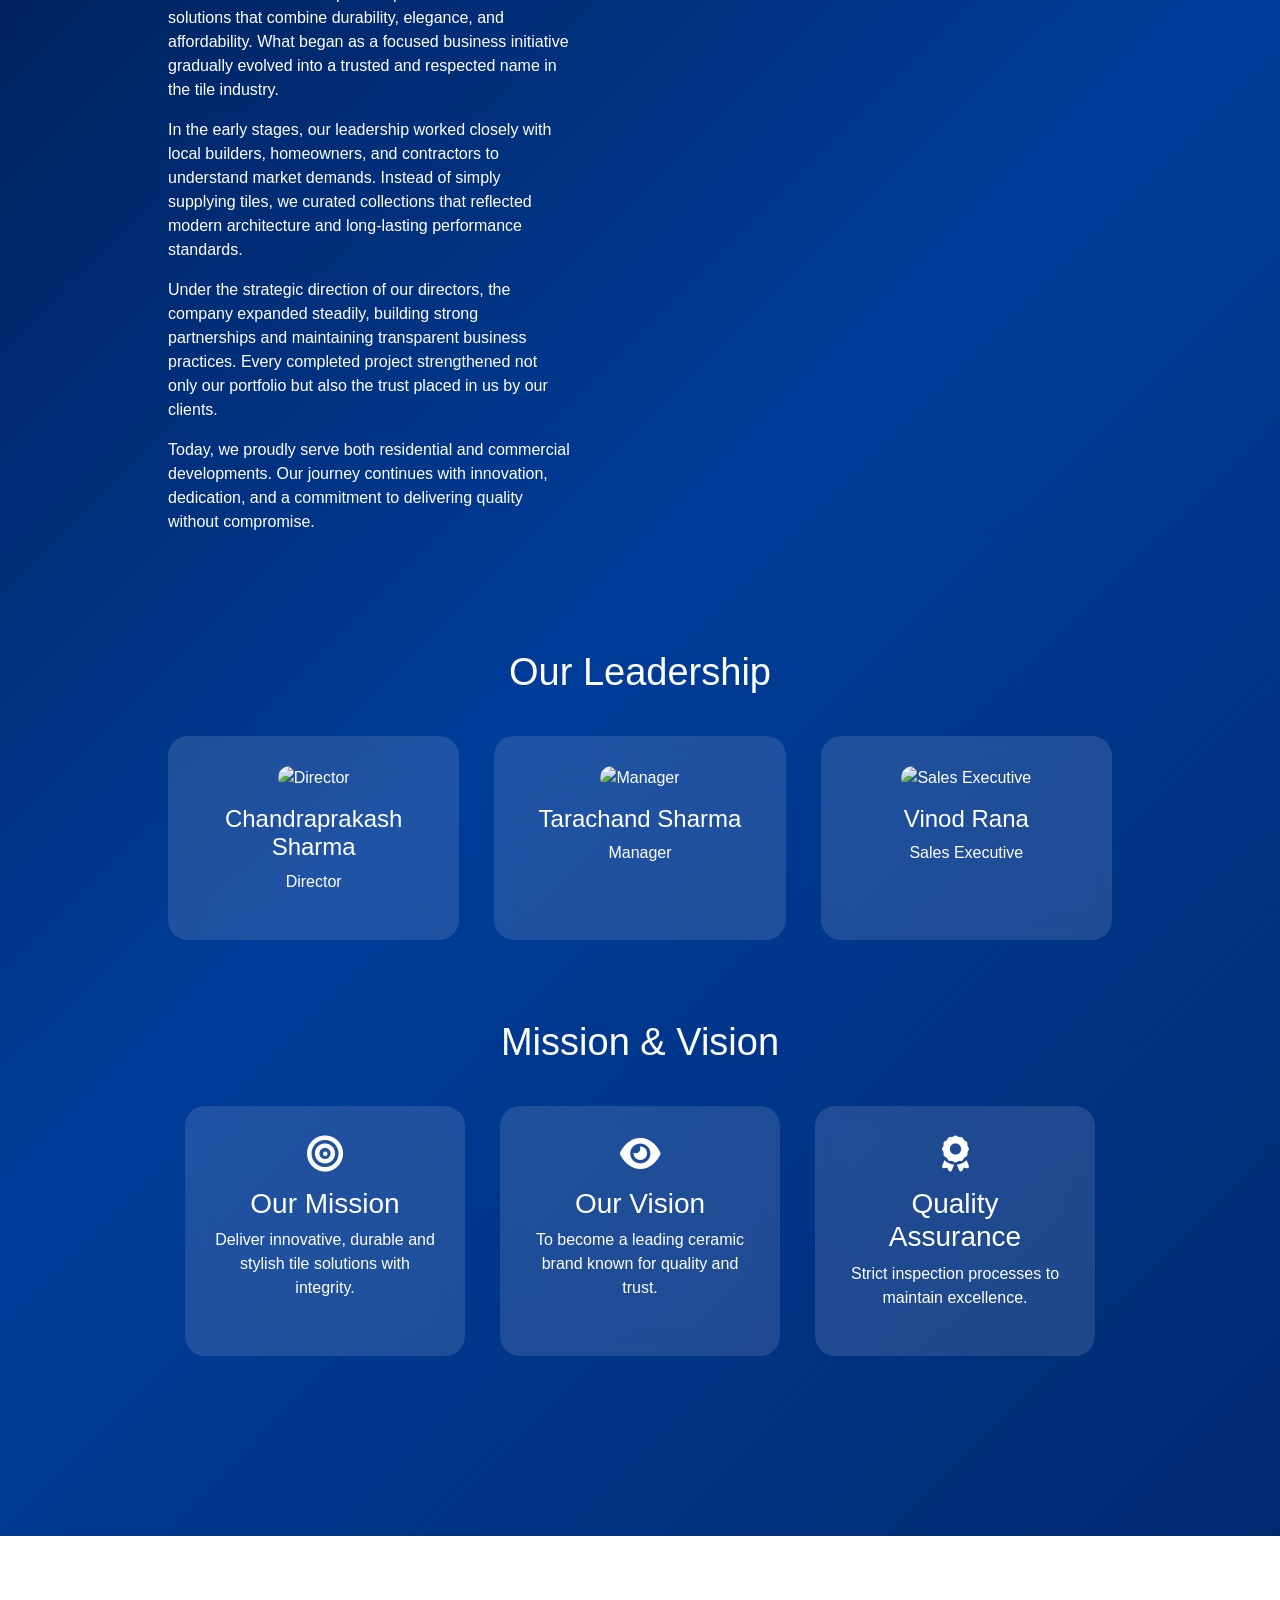
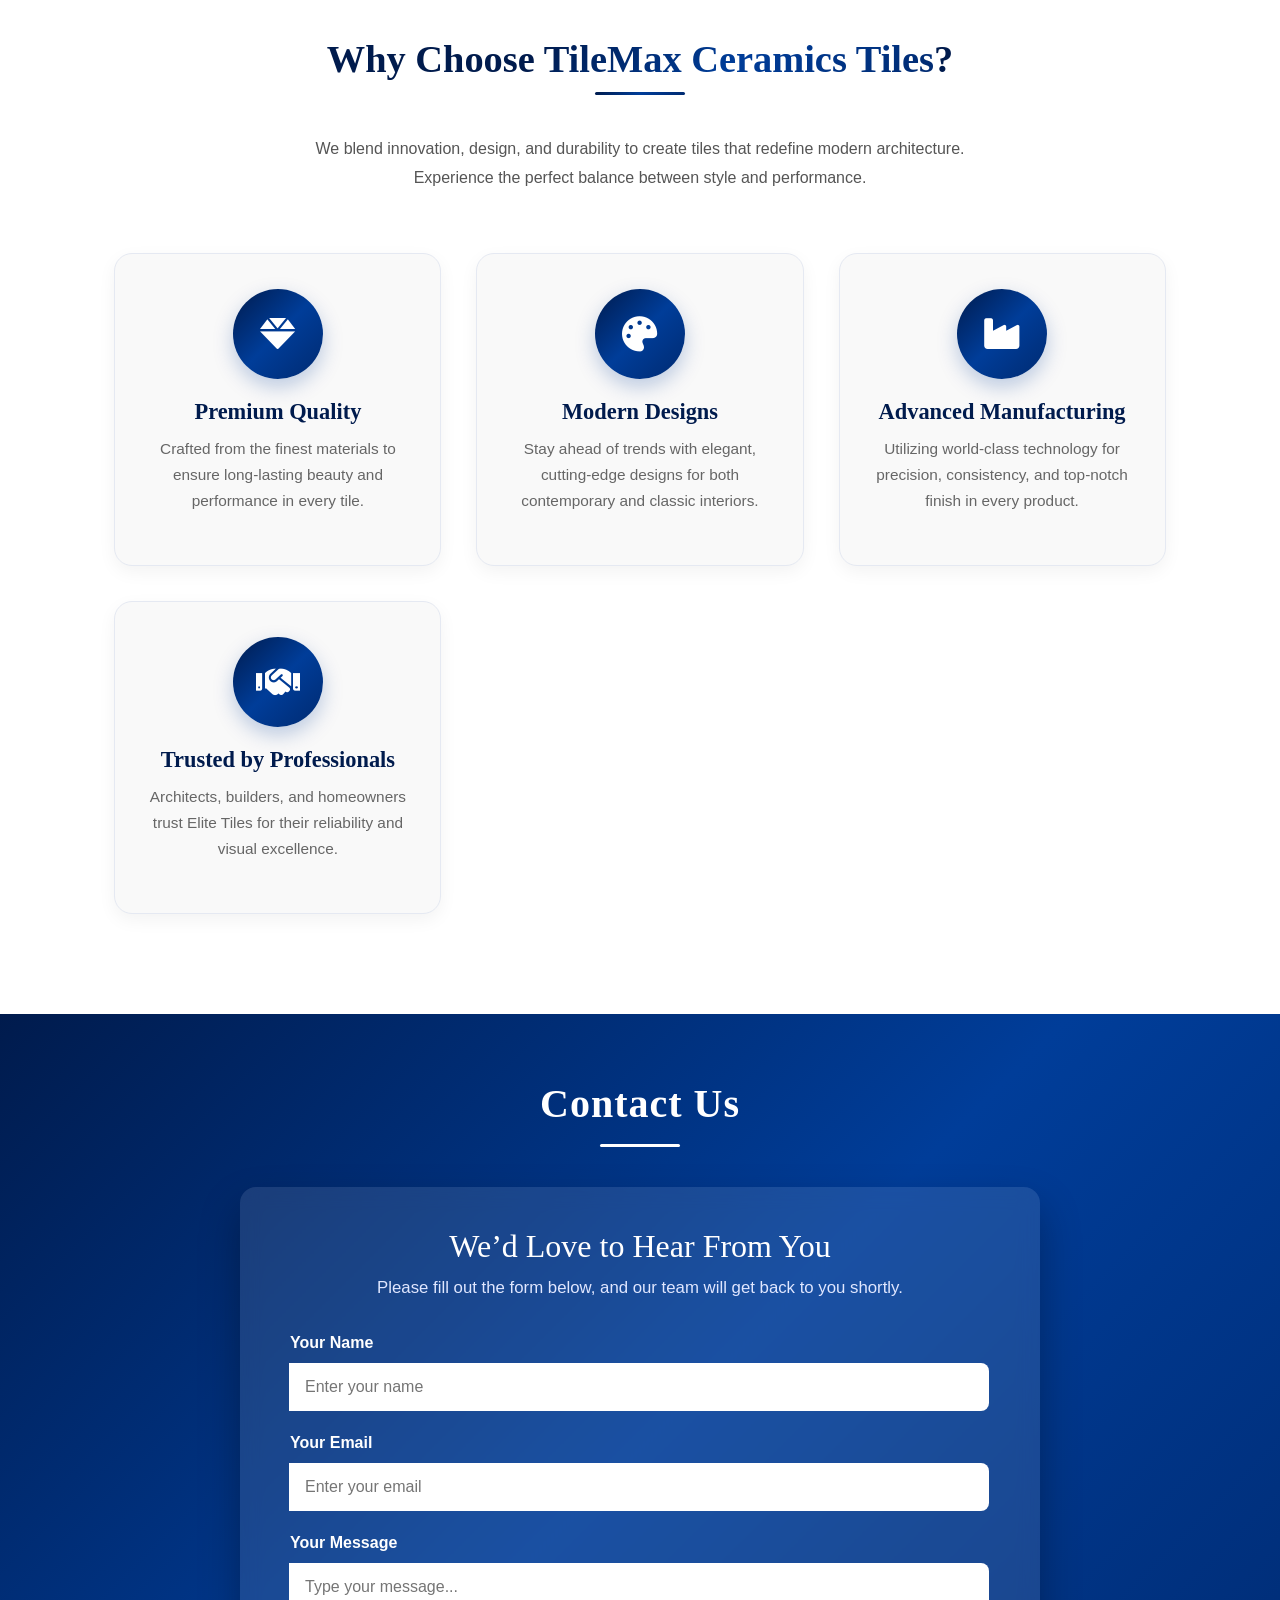
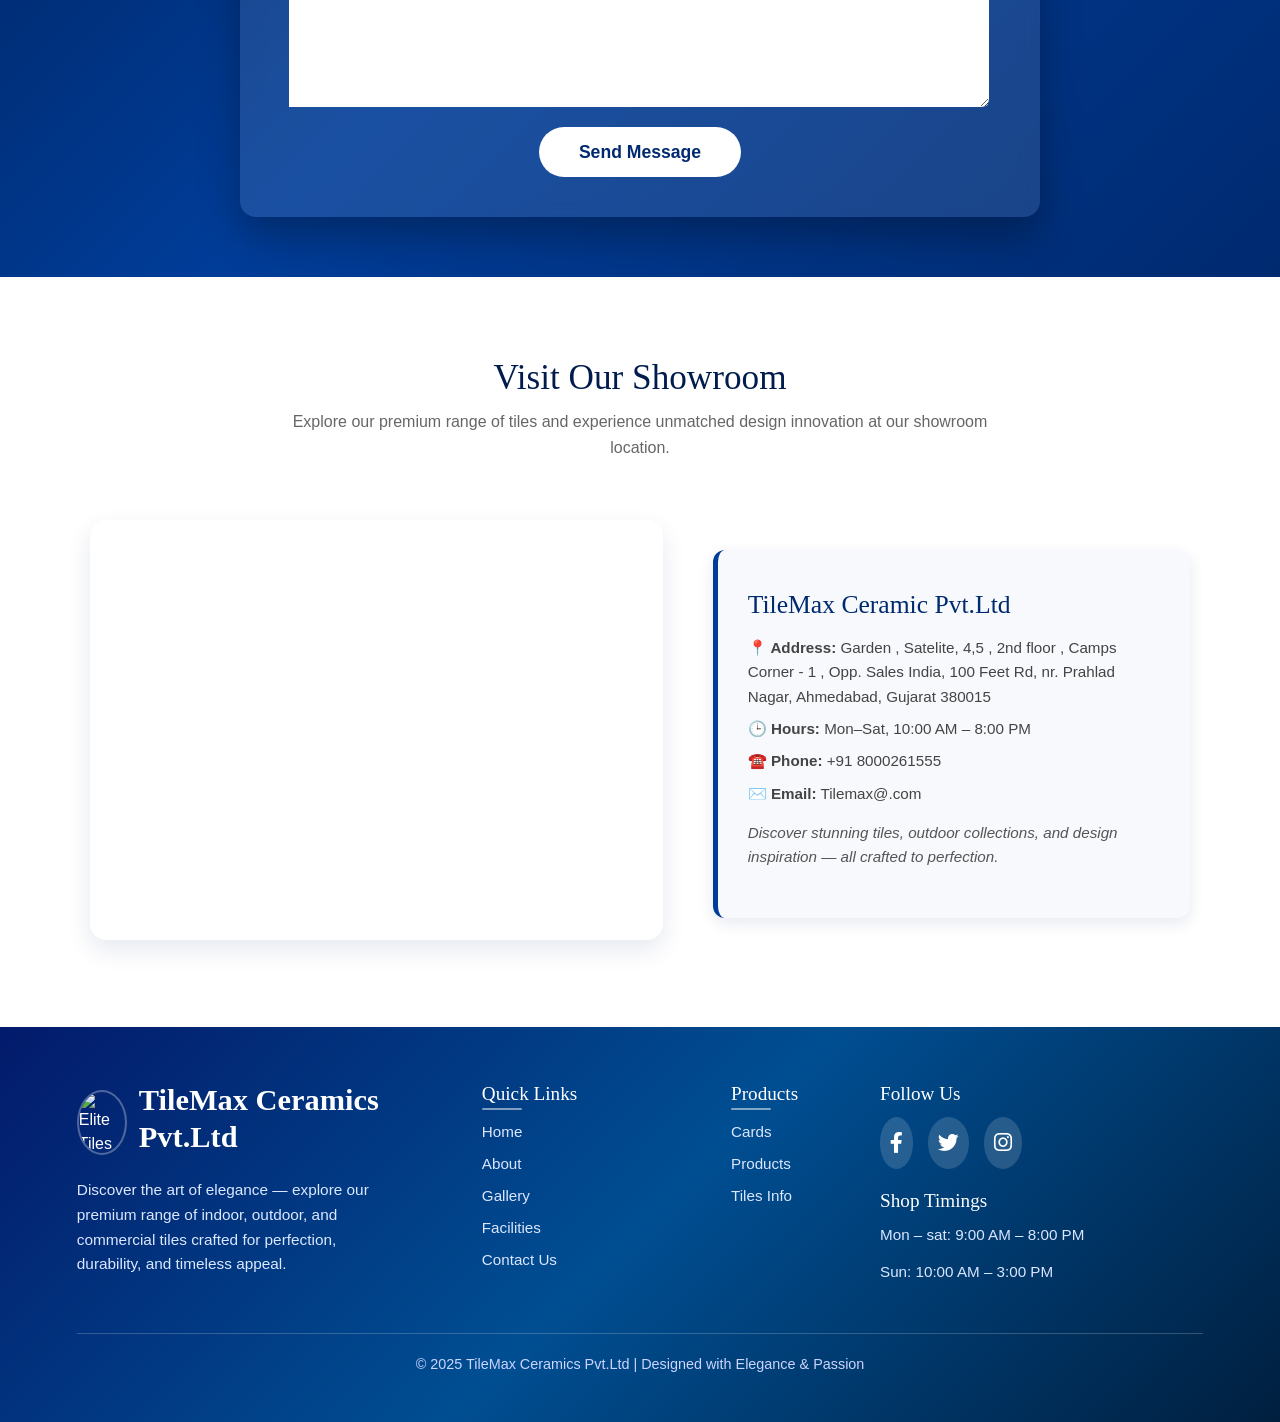
==== commit 3431994a: "Update index.html" ====
--- a/index.html
+++ b/index.html
@@ -21,7 +21,7 @@
 
 
   <!-- Main CSS File -->
-  <link href="assets/style.css" rel="stylesheet">
+  <link href="style.css" rel="stylesheet">
 
   <link rel="stylesheet" href="https://cdnjs.cloudflare.com/ajax/libs/font-awesome/6.5.0/css/all.min.css">
 
@@ -730,4 +730,4 @@
 </script>
 
 </body>
-</html>+</html>
--- a/style.css
+++ b/style.css
@@ -0,0 +1,1601 @@
+    /* Navbar */
+    .navbar {
+      position: fixed;
+      top: 0;
+      width: 100%;
+      display: flex;
+      justify-content: space-between;
+      align-items: center;
+      padding: 1rem 4rem;
+      background: rgba(0, 0, 0, 0.5);
+      backdrop-filter: blur(6px);
+      z-index: 1000;
+    }
+
+    .navbar .logo {
+      display: flex;
+      align-items: center;
+      gap: 10px;
+      text-decoration: none;
+      font-size: 1.5rem;
+      color: #fff;
+      font-weight: 600;
+      transition: color 0.3s ease;
+    }
+
+    .navbar .logo img {
+      height: 60px;
+      transition: transform 0.3s ease;
+    }
+
+    .navbar .logo:hover img {
+      transform: scale(1.05);
+    }
+
+    .nav-links a {
+      margin-left: 2rem;
+      text-decoration: none;
+      color: #fff;
+      font-weight: 500;
+      position: relative;
+      transition: color 0.3s ease;
+    }
+
+    .nav-links a::after {
+      content: "";
+      position: absolute;
+      left: 0;
+      bottom: -4px;
+      width: 0%;
+      height: 2px;
+      background-color: #007bff;
+      transition: width 0.3s ease;
+    }
+
+    .nav-links a:hover {
+      color: #007bff;
+    }
+
+    .nav-links a:hover::after {
+      width: 100%;
+    }
+
+    /* Hero Section */
+    .video-section {
+      position: relative;
+      height: 100vh;
+      display: flex;
+      align-items: center;
+      justify-content: center;
+      text-align: center;
+      overflow: hidden;
+    }
+
+    .video-bg {
+      position: absolute;
+      top: 0;
+      left: 0;
+      width: 100%;
+      height: 100%;
+      object-fit: cover;
+      z-index: -2;
+    }
+
+    .video-overlay {
+      position: absolute;
+      top: 0;
+      left: 0;
+      width: 100%;
+      height: 100%;
+      background: rgba(0, 0, 0, 0.55);
+      z-index: -1;
+    }
+
+    .hero-content {
+      max-width: 800px;
+      padding: 2rem;
+      animation: fadeIn 1.5s ease forwards;
+    }
+
+    .hero-content h1 {
+      font-size: 3.5rem;
+      letter-spacing: 2px;
+      font-weight: 700;
+      margin-bottom: 1rem;
+      color: white;
+    }
+
+    .hero-content span {
+      color: #007bff;
+    }
+
+    .hero-content p {
+      font-size: 1.2rem;
+      margin-bottom: 2rem;
+      color: #dcdcdc;
+    }
+
+    .cta-button {
+      padding: 0.9rem 2.5rem;
+      border: none;
+      background: #007bff;
+      color: #fff;
+      font-size: 1rem;
+      font-weight: 600;
+      border-radius: 30px;
+      cursor: pointer;
+      transition: all 0.3s ease;
+    }
+
+    .cta-button:hover {
+      background: #0056cc;
+      transform: translateY(-2px);
+      box-shadow: 0 4px 15px rgba(0, 123, 255, 0.4);
+    }
+
+    @keyframes fadeIn {
+      from { opacity: 0; transform: translateY(30px); }
+      to { opacity: 1; transform: translateY(0); }
+    }
+
+    /* Responsive Design */
+    @media (max-width: 768px) {
+      .navbar {
+        flex-direction: column;
+        padding: 1rem 2rem;
+      }
+
+      .nav-links {
+        margin-top: 10px;
+      }
+
+      .nav-links a {
+        margin: 0 1rem;
+      }
+
+      .hero-content h1 {
+        font-size: 2.2rem;
+      }
+
+      .hero-content p {
+        font-size: 1rem;
+      }
+    }
+
+     /* ---------- ABOUT SECTION (Now White Background) ---------- */
+    .about-elite {
+      position: relative;
+      background: #ffffff;
+      color: #0a1a33;
+      overflow: hidden;
+      padding: 120px 50px;
+    }
+
+    .about-content {
+      display: flex;
+      align-items: center;
+      justify-content: space-between;
+      flex-wrap: wrap;
+      max-width: 1200px;
+      margin: auto;
+      gap: 60px;
+    }
+
+    .about-left {
+      flex: 1 1 500px;
+    }
+
+    .about-left h2 {
+      font-size: 3rem;
+      font-weight: 800;
+      color: #0a1a33;
+      letter-spacing: 2px;
+    }
+
+    .about-left h2 span {
+      color: #3b82f6;
+    }
+
+    .about-left .tagline {
+      color: #2563eb;
+      font-style: italic;
+      margin-bottom: 20px;
+      letter-spacing: 1px;
+    }
+
+    .about-left .desc {
+      color: #374151;
+      font-size: 1.05rem;
+      line-height: 1.8;
+      margin-bottom: 40px;
+    }
+
+    .stats {
+      display: flex;
+      flex-wrap: wrap;
+      gap: 40px;
+      margin-bottom: 40px;
+    }
+
+    .stat {
+      text-align: center;
+    }
+
+    .stat h3 {
+      font-size: 2.5rem;
+      font-weight: 800;
+      color: #3b82f6;
+      margin-bottom: 5px;
+    }
+
+    .stat p {
+      color: #1e3a8a;
+      font-size: 0.9rem;
+      letter-spacing: 1px;
+    }
+
+    .about-btn {
+      background: linear-gradient(90deg, #3b82f6, #2563eb);
+      color: #fff;
+      border: none;
+      padding: 15px 45px;
+      border-radius: 50px;
+      font-size: 1rem;
+      font-weight: 600;
+      letter-spacing: 1px;
+      cursor: pointer;
+      transition: all 0.3s ease;
+    }
+
+    .about-btn:hover {
+      transform: translateY(-3px);
+      box-shadow: 0 0 15px rgba(59, 130, 246, 0.5);
+    }
+
+    /* Right Side Tile Gallery */
+    .about-right {
+      flex: 1 1 450px;
+      position: relative;
+    }
+
+    .tile-gallery {
+      display: grid;
+      grid-template-columns: repeat(2, 1fr);
+      gap: 20px;
+      position: relative;
+    }
+
+    .tile {
+      height: 200px;
+      border-radius: 15px;
+      background-size: cover;
+      background-position: center;
+      transition: transform 0.4s ease, box-shadow 0.3s ease;
+      box-shadow: 0 6px 25px rgba(0, 0, 0, 0.15);
+    }
+
+    .tile:hover {
+      transform: scale(1.05);
+      box-shadow: 0 0 20px rgba(59, 130, 246, 0.4);
+    }
+
+    .tile1 {
+      grid-column: span 2;
+      height: 250px;
+      background-image: url('https://images.pexels.com/photos/1457842/pexels-photo-1457842.jpeg?auto=compress&cs=tinysrgb&w=1200');
+    }
+
+    .tile2 {
+      background-image: url('https://images.pexels.com/photos/279719/pexels-photo-279719.jpeg?auto=compress&cs=tinysrgb&w=800');
+    }
+
+    .tile3 {
+      background-image: url('https://images.pexels.com/photos/1457844/pexels-photo-1457844.jpeg?auto=compress&cs=tinysrgb&w=800');
+    }
+
+    /* Responsive */
+    @media (max-width: 900px) {
+      .about-content {
+        flex-direction: column;
+        text-align: center;
+      }
+
+      .stats {
+        justify-content: center;
+      }
+
+      .tile-gallery {
+        grid-template-columns: 1fr;
+      }
+
+      .tile1 {
+        height: 200px;
+      }
+    }
+
+    .emporium-section {
+      padding: 100px 20px;
+      text-align: center;
+      background: linear-gradient(135deg, #001b4d, #003d99, #002a70);
+    }
+
+    .emporium-section h1 {
+      font-size: 3rem;
+      font-weight: 700;
+      letter-spacing: 2px;
+      color: #ffffff;
+      margin-bottom: 20px;
+      text-transform: uppercase;
+    }
+
+    .emporium-section h1::after {
+      content: "";
+      display: block;
+      width: 60%;
+      height: 3px;
+      background: linear-gradient(90deg, #3b82f6, #60a5fa);
+      margin: 10px auto 0;
+      border-radius: 3px;
+    }
+
+    .emporium-section h5 {
+      max-width: 850px;
+      margin: 20px auto 40px;
+      color: #dbeafe;
+      font-size: 1.05rem;
+      line-height: 1.7;
+    }
+
+    .city-list {
+      display: flex;
+      flex-wrap: wrap;
+      justify-content: center;
+      gap: 10px;
+      margin-bottom: 60px;
+      list-style: none;
+    }
+
+    .city-list li {
+      background: rgba(255, 255, 255, 0.1);
+      border: 1px solid rgba(59, 130, 246, 0.4);
+      border-radius: 30px;
+      padding: 8px 18px;
+      transition: all 0.3s ease;
+      cursor: pointer;
+    }
+
+    .city-list li a {
+      text-decoration: none;
+      color: #ffffff;
+      font-size: 0.9rem;
+      font-weight: 500;
+    }
+
+    .city-list li.active {
+      background: #3b82f6;
+      border-color: #3b82f6;
+      box-shadow: 0 0 12px rgba(59, 130, 246, 0.5);
+    }
+
+    .city-list li:hover {
+      background: rgba(59, 130, 246, 0.2);
+      transform: translateY(-2px);
+      box-shadow: 0 0 10px rgba(59, 130, 246, 0.3);
+    }
+
+    .emporium-video {
+      width: 80%;
+      max-width: 950px;
+      margin: 0 auto;
+      border-radius: 20px;
+      overflow: hidden;
+      border: 1px solid rgba(59, 130, 246, 0.3);
+      box-shadow: 0 6px 25px rgba(0, 0, 0, 0.5);
+      position: relative;
+    }
+
+    .emporium-video video {
+      width: 100%;
+      height: auto;
+      display: none;
+      border-radius: 20px;
+    }
+
+    .emporium-video video.active {
+      display: block;
+    }
+
+    .explore-btn {
+      margin-top: 50px;
+      background: linear-gradient(90deg, #3b82f6, #2563eb);
+      color: #fff;
+      border: none;
+      padding: 15px 40px;
+      border-radius: 40px;
+      font-size: 1rem;
+      font-weight: 600;
+      cursor: pointer;
+      transition: all 0.3s ease;
+    }
+
+    .explore-btn:hover {
+      transform: translateY(-2px);
+      box-shadow: 0 0 15px rgba(59, 130, 246, 0.5);
+    }
+
+    @media (max-width: 768px) {
+      .emporium-section h1 {
+        font-size: 2rem;
+      }
+      .emporium-video {
+        width: 95%;
+      }
+    }
+
+    /* TILE COLLECTION SECTION STYLE */
+    .tile-showcase {
+    background: #ffffff;
+    color: #0a1a33;
+    text-align: center;
+    padding: 60px 50px; /* reduced top space */
+  }
+
+  .section-heading {
+    max-width: 850px;
+    margin: 0 auto 40px; /* slightly less margin */
+  }
+
+  .tagline {
+    color: #3b82f6;
+    font-weight: 600;
+    text-transform: uppercase;
+    letter-spacing: 2px;
+    margin-bottom: 10px;
+    font-size: 0.9rem;
+  }
+
+  .section-heading h2 {
+    font-size: 2.6rem;
+    font-weight: 800;
+    margin-bottom: 10px;
+  }
+
+  .section-heading h2 span {
+    color: #3b82f6;
+  }
+
+  .divider {
+    width: 80px;
+    height: 4px;
+    background: #3b82f6;
+    margin: 20px auto;
+    border-radius: 2px;
+  }
+
+  .section-heading p {
+    font-size: 1.05rem;
+    color: #1e3a8a;
+    line-height: 1.7;
+  }
+
+  /* Grid Layout */
+  .tile-grid {
+    display: grid;
+    grid-template-columns: repeat(auto-fit, minmax(300px, 1fr));
+    gap: 25px;
+    max-width: 1200px;
+    margin: 0 auto;
+  }
+
+  .tile-item {
+    position: relative;
+    overflow: hidden;
+    border-radius: 15px;
+    box-shadow: 0 6px 20px rgba(0,0,0,0.1);
+    cursor: pointer;
+    transition: all 0.3s ease;
+  }
+
+  .tile-item img {
+    width: 100%;
+    height: 230px;
+    object-fit: cover;
+    transition: transform 0.6s ease, filter 0.4s ease;
+  }
+
+  .tile-item:hover img {
+    transform: scale(1.08);
+    filter: brightness(60%);
+  }
+
+  .overlay {
+    position: absolute;
+    inset: 0;
+    display: flex;
+    justify-content: center;
+    align-items: center;
+    opacity: 0;
+    transition: opacity 0.5s ease;
+    color: #ffffff;
+    padding: 20px;
+    background: rgba(0, 15, 50, 0.4);
+    text-align: center;
+  }
+
+  .tile-item:hover .overlay {
+    opacity: 1;
+  }
+
+  .overlay-content {
+    max-width: 90%;
+  }
+
+  .overlay h3 {
+    font-size: 1.6rem;
+    font-weight: 700;
+    margin-bottom: 8px;
+    color: #ffffff;
+  }
+
+  .overlay p {
+    font-size: 0.95rem;
+    color: #e0e7ff;
+    margin-bottom: 15px;
+  }
+
+  .overlay a {
+    display: inline-block;
+    padding: 10px 22px;
+    border-radius: 30px;
+    background: #3b82f6;
+    color: #fff;
+    font-weight: 600;
+    text-decoration: none;
+    transition: background 0.3s;
+  }
+
+  .overlay a:hover {
+    background: #2563eb;
+  }
+
+  @media (max-width: 768px) {
+    .tile-showcase {
+      padding: 50px 20px;
+    }
+
+    .section-heading h2 {
+      font-size: 2rem;
+    }
+
+    .tile-item img {
+      height: 200px;
+    }
+  }
+
+  /*  Section Styling */
+  .product-section {
+    padding: 60px 30px;
+    text-align: center;
+    background: linear-gradient(135deg, #001b4d, #003d99, #002a70);
+    color: white;
+  }
+
+  .product-section h2 {
+    font-size: 2.7rem;
+    font-weight: 800;
+    margin-bottom: 10px;
+  }
+
+  .product-section p {
+    font-size: 1rem;
+    max-width: 750px;
+    margin: 0 auto 50px;
+    color: #d0d9ff;
+  }
+
+  /*  Product Cards Grid */
+  .product-grid {
+    display: grid;
+    grid-template-columns: repeat(auto-fit, minmax(250px, 1fr));
+    gap: 25px;
+    max-width: 1300px;
+    margin: 0 auto;
+  }
+
+  .product-card {
+    background: white;
+    border-radius: 16px;
+    overflow: hidden;
+    box-shadow: 0 5px 20px rgba(0,0,0,0.15);
+    transition: all 0.4s ease;
+    cursor: pointer;
+    text-align: center;
+  }
+
+  .product-card:hover {
+    transform: translateY(-8px);
+    box-shadow: 0 10px 25px rgba(255,255,255,0.2);
+  }
+
+  .product-card img {
+    width: 100%;
+    height: 220px;
+    object-fit: cover;
+    transition: 0.4s ease;
+  }
+
+  .product-card:hover img {
+    transform: scale(1.07);
+    filter: brightness(90%);
+  }
+
+  .product-card h4 {
+    color: #001b4d;
+    margin: 15px 0;
+    font-size: 1.1rem;
+    font-weight: 700;
+  }
+
+  /* Lightbox (Popup Detail) */
+  .lightbox {
+    position: fixed;
+    inset: 0;
+    background: rgba(0,0,0,0.85);
+    display: none;
+    align-items: center;
+    justify-content: center;
+    z-index: 1000;
+  }
+
+  .lightbox.active {
+    display: flex;
+  }
+
+  .lightbox-content {
+    background: #002b6a;
+    color: white;
+    border-radius: 12px;
+    padding: 30px;
+    width: 90%;
+    max-width: 850px;
+    box-shadow: 0 15px 35px rgba(0,0,0,0.3);
+    text-align: center;
+    animation: fadeIn 0.4s ease;
+  }
+
+  @keyframes fadeIn {
+    from {opacity: 0; transform: scale(0.95);}
+    to {opacity: 1; transform: scale(1);}
+  }
+
+  .lightbox-content img {
+    width: 100%;
+    max-height: 400px;
+    object-fit: cover;
+    border-radius: 10px;
+    margin-bottom: 15px;
+  }
+
+  .lightbox-content h3 {
+    color: #ffffff;
+    font-size: 1.8rem;
+    margin-bottom: 10px;
+  }
+
+  .lightbox-content p {
+    color: #e0e7ff;
+    font-size: 1rem;
+    line-height: 1.7;
+    margin-bottom: 10px;
+  }
+
+  .close-btn {
+    margin-top: 20px;
+    background: white;
+    color: #00205b;
+    border: none;
+    padding: 12px 25px;
+    font-weight: bold;
+    border-radius: 8px;
+    cursor: pointer;
+    transition: 0.3s ease;
+  }
+
+  .close-btn:hover {
+    background: #1d4ed8;
+    color: white;
+  }
+
+  /* Section Styling */
+.publications-section {
+  padding: 70px 40px;
+  background-color: #ffffff;
+  color: #001b4d;
+  font-family: 'Poppins', sans-serif;
+  text-align: center;
+}
+
+.section-title {
+  font-size: 2.5rem;
+  font-weight: 800;
+  margin-bottom: 10px;
+  letter-spacing: 1px;
+  color: #002b80;
+}
+
+.section-subtitle {
+  font-size: 1.1rem;
+  color: #555;
+  max-width: 700px;
+  margin: 0 auto 50px;
+  line-height: 1.6;
+}
+
+/* 🔹 Grid Layout */
+.publications-grid {
+  display: grid;
+  grid-template-columns: repeat(auto-fit, minmax(330px, 1fr));
+  gap: 35px;
+  max-width: 1200px;
+  margin: 0 auto;
+}
+
+/* 🔹 Card */
+.pub-card {
+  background: #f8f9ff;
+  border-radius: 15px;
+  overflow: hidden;
+  box-shadow: 0 8px 18px rgba(0, 0, 0, 0.1);
+  transition: all 0.35s ease;
+  border: 1px solid #e3e6f0;
+}
+
+.pub-card:hover {
+  transform: translateY(-6px);
+  box-shadow: 0 15px 25px rgba(0, 0, 80, 0.15);
+}
+
+/* 🔹 Image */
+.pub-img {
+  width: 100%;
+  height: 240px;
+  object-fit: cover;
+  display: block;
+  transition: transform 0.4s ease;
+}
+
+.pub-card:hover .pub-img {
+  transform: scale(1.03);
+}
+
+/* 🔹 Text Content */
+.pub-content {
+  padding: 25px 20px 30px;
+  text-align: left;
+}
+
+.pub-content h3 {
+  font-size: 1.3rem;
+  color: #002b80;
+  margin-bottom: 10px;
+}
+
+.pub-content p {
+  font-size: 1rem;
+  color: #555;
+  line-height: 1.6;
+  margin-bottom: 15px;
+}
+
+/* Button */
+.pub-btn {
+  display: inline-block;
+  background: linear-gradient(90deg, #0033cc, #0055ff);
+  color: white;
+  padding: 10px 25px;
+  border-radius: 8px;
+  font-weight: 600;
+  text-decoration: none;
+  transition: all 0.3s ease;
+}
+
+.pub-btn:hover {
+  background: white;
+  color: #0033cc;
+  border: 2px solid #0033cc;
+}
+
+/* Gradient Background */
+.tools-section {
+  background: linear-gradient(135deg, #001b4d, #003d99, #002a70);
+  padding: 80px 50px;
+  font-family: "Poppins", sans-serif;
+  color: #fff;
+  overflow: hidden;
+}
+
+/* Title */
+.title {
+  text-align: center;
+  font-size: 2.4rem;
+  font-weight: 700;
+  font-family: "Playfair Display", serif;
+  color: #ffffff;
+  margin-bottom: 10px;
+}
+
+.subtitle {
+  text-align: center;
+  font-size: 1rem;
+  color: #dbe9ff;
+  max-width: 800px;
+  margin: 0 auto 60px;
+}
+
+/* Row Layout */
+.tools-row {
+  display: flex;
+  justify-content: space-between;
+  gap: 25px;
+  flex-wrap: nowrap;
+}
+
+/* Card */
+.tool-card {
+  background: rgba(255, 255, 255, 0.1);
+  border-radius: 20px;
+  padding: 25px;
+  display: flex;
+  flex-direction: column;
+  align-items: center;
+  text-align: center;
+  flex: 1 1 calc(25% - 25px);
+  transition: all 0.4s ease;
+  backdrop-filter: blur(10px);
+  opacity: 0;
+  transform: translateY(50px);
+}
+
+/* Animation - when visible */
+.tool-card.show {
+  opacity: 1;
+  transform: translateY(0);
+}
+
+/* Hover Effect */
+.tool-card:hover {
+  transform: translateY(-8px);
+  box-shadow: 0 12px 25px rgba(255, 255, 255, 0.15);
+}
+
+/* Image Box */
+.img-box {
+  width: 100px;
+  height: 100px;
+  border-radius: 50%;
+  overflow: hidden;
+  margin-bottom: 20px;
+  border: 3px solid #66aaff;
+  box-shadow: 0 0 15px rgba(255, 255, 255, 0.2);
+}
+
+.img-box img {
+  width: 100%;
+  height: 100%;
+  object-fit: cover;
+}
+
+/* Text Section */
+.tool-content h3 {
+  font-family: "Playfair Display", serif;
+  font-size: 1.3rem;
+  color: #ffffff;
+  margin-bottom: 12px;
+}
+
+.tool-content p {
+  font-size: 0.95rem;
+  color: #dbe9ff;
+  line-height: 1.6;
+  margin-bottom: 18px;
+}
+
+/* Button */
+.btn {
+  display: inline-block;
+  background: #ffffff;
+  color: #0033cc;
+  padding: 6px 20px;
+  border-radius: 25px;
+  font-weight: 600;
+  text-decoration: none;
+  transition: all 0.3s ease;
+}
+
+.btn:hover {
+  background: #66aaff;
+  color: #fff;
+}
+
+/* Responsive */
+@media (max-width: 992px) {
+  .tools-row {
+    flex-wrap: wrap;
+  }
+
+  .tool-card {
+    flex: 1 1 calc(50% - 20px);
+  }
+}
+
+@media (max-width: 576px) {
+  .tool-card {
+    flex: 1 1 100%;
+  }
+}
+
+.shop-map-section {
+  background: #fff;
+  padding: 80px 7%;
+  font-family: "Poppins", sans-serif;
+  color: #002a70;
+}
+
+.map-title {
+  text-align: center;
+  margin-bottom: 60px;
+}
+
+.map-title h2 {
+  font-family: "Playfair Display", serif;
+  font-size: 2.2rem;
+  color: #001b4d;
+  margin-bottom: 10px;
+}
+
+.map-title p {
+  color: #666;
+  font-size: 1rem;
+  max-width: 700px;
+  margin: 0 auto;
+  line-height: 1.6;
+}
+
+/* Layout */
+.map-wrapper {
+  display: grid;
+  grid-template-columns: 1.2fr 1fr;
+  gap: 50px;
+  align-items: center;
+}
+
+.map iframe {
+  width: 100%;
+  height: 420px;
+  border: none;
+  border-radius: 16px;
+  box-shadow: 0 10px 25px rgba(0, 43, 112, 0.1);
+  transition: all 0.3s ease;
+}
+
+.map iframe:hover {
+  transform: scale(1.01);
+  box-shadow: 0 12px 30px rgba(0, 43, 112, 0.15);
+}
+
+/* Details Box */
+.map-details {
+  background: #f7f9fc;
+  border-left: 5px solid #003d99;
+  padding: 40px 30px;
+  border-radius: 12px;
+  box-shadow: 0 5px 15px rgba(0, 42, 112, 0.1);
+}
+
+.map-details h3 {
+  font-family: "Playfair Display", serif;
+  font-size: 1.6rem;
+  margin-bottom: 15px;
+  color: #002a70;
+}
+
+.map-details p {
+  margin: 8px 0;
+  color: #444;
+  font-size: 0.95rem;
+  line-height: 1.6;
+}
+
+.map-details .desc {
+  margin-top: 15px;
+  color: #555;
+  font-style: italic;
+}
+
+/* Responsive */
+@media (max-width: 992px) {
+  .map-wrapper {
+    grid-template-columns: 1fr;
+    text-align: center;
+  }
+  .map-details {
+    border-left: none;
+    border-top: 4px solid #003d99;
+    margin-top: 30px;
+  }
+}
+
+/* 🌟 Contact Us Section */
+.contact-section {
+  background: linear-gradient(135deg, #001b4d, #003d99, #002a70);
+  padding: 60px 5%; /* 🔹 Reduced top/bottom spacing */
+  font-family: "Poppins", sans-serif;
+  color: #fff;
+  text-align: center;
+}
+
+/* Header Title */
+.contact-header {
+  margin-bottom: 40px; /* 🔹 Slightly reduced gap */
+}
+
+.contact-header p {
+  font-size: 2.5rem;
+  font-family: "Playfair Display", serif;
+  font-weight: 700;
+  color: #fff;
+  letter-spacing: 1px;
+  position: relative;
+}
+
+.contact-header p::after {
+  content: "";
+  display: block;
+  width: 80px;
+  height: 3px;
+  background: #fff;
+  margin: 10px auto 0;
+  border-radius: 2px;
+}
+
+/* Contact Form Box */
+.contact-form-box {
+  max-width: 800px;
+  margin: 0 auto;
+  background: rgba(255, 255, 255, 0.1);
+  border-radius: 16px;
+  padding: 40px 50px; /* 🔹 Reduced internal padding */
+  box-shadow: 0 20px 40px rgba(0, 0, 0, 0.3);
+  backdrop-filter: blur(10px);
+}
+
+.contact-form-box h2 {
+  font-family: "Playfair Display", serif;
+  font-size: 2rem;
+  color: #ffffff;
+  margin-bottom: 10px;
+}
+
+.contact-form-box p {
+  font-size: 1.05rem;
+  color: #e0e7ff;
+  margin-bottom: 30px;
+}
+
+/* Input Fields */
+.input-group {
+  text-align: left;
+  margin-bottom: 20px;
+}
+
+.input-group label {
+  display: block;
+  font-weight: 600;
+  color: #ffffff;
+  margin-bottom: 8px;
+}
+
+.input-group input,
+.input-group textarea {
+  width: 100%;
+  padding: 12px 16px;
+  border: none;
+  border-radius: 8px;
+  font-size: 1rem;
+  color: #001b4d;
+  background: #ffffff;
+  transition: all 0.3s ease;
+}
+
+.input-group input:focus,
+.input-group textarea:focus {
+  outline: none;
+  box-shadow: 0 0 12px rgba(255, 255, 255, 0.4);
+}
+
+/* Submit Button */
+.submit-btn {
+  background: #ffffff;
+  color: #002a70;
+  border: none;
+  padding: 12px 40px;
+  border-radius: 30px;
+  font-size: 1.1rem;
+  font-weight: 600;
+  cursor: pointer;
+  transition: 0.3s ease;
+}
+
+.submit-btn:hover {
+  transform: scale(1.05);
+  background: #e0e7ff;
+  color: #001b4d;
+  box-shadow: 0 8px 20px rgba(255, 255, 255, 0.3);
+}
+
+/* Responsive */
+@media (max-width: 768px) {
+  .contact-form-box {
+    padding: 25px 20px;
+    max-width: 95%;
+  }
+
+  .contact-header p {
+    font-size: 2rem;
+  }
+
+  .submit-btn {
+    width: 100%;
+  }
+}
+
+/* WHY CHOOSE US SECTION */
+.why-choose {
+  background: #ffffff;
+  padding: 100px 8%;
+  text-align: center;
+  font-family: "Poppins", sans-serif;
+  position: relative;
+}
+
+.why-choose h2 {
+  font-size: 2.4rem;
+  font-weight: 700;
+  color: #001b4d;
+  margin-bottom: 10px;
+  font-family: "Playfair Display", serif;
+}
+
+.why-choose h2 span {
+  background: linear-gradient(135deg, #001b4d, #003d99, #002a70);
+  -webkit-background-clip: text;
+  -webkit-text-fill-color: transparent;
+}
+
+.why-choose .underline {
+  width: 90px;
+  height: 3px;
+  background: linear-gradient(135deg, #001b4d, #003d99, #002a70);
+  margin: 10px auto 40px;
+  border-radius: 3px;
+}
+
+.why-choose .intro {
+  max-width: 700px;
+  margin: 0 auto 60px;
+  color: #555;
+  font-size: 1rem;
+  line-height: 1.8;
+}
+
+/* Feature Grid */
+.features {
+  display: grid;
+  grid-template-columns: repeat(auto-fit, minmax(260px, 1fr));
+  gap: 35px;
+}
+
+/* Feature Box */
+.feature-box {
+  background: #f9f9f9;
+  border-radius: 18px;
+  padding: 35px 25px;
+  border: 1px solid #e5e9f2;
+  box-shadow: 0 6px 18px rgba(0, 0, 0, 0.05);
+  transition: all 0.4s ease;
+}
+
+.feature-box:hover {
+  transform: translateY(-10px);
+  box-shadow: 0 12px 25px rgba(0, 61, 153, 0.18);
+  background: #ffffff;
+}
+
+/* Circle Icons */
+.icon-circle {
+  width: 90px;
+  height: 90px;
+  border-radius: 50%;
+  margin: 0 auto 20px;
+  background: linear-gradient(135deg, #001b4d, #003d99, #002a70);
+  display: flex;
+  align-items: center;
+  justify-content: center;
+  color: white;
+  font-size: 2.2rem;
+  transition: all 0.4s ease;
+  box-shadow: 0 8px 20px rgba(0, 61, 153, 0.25);
+}
+
+.feature-box:hover .icon-circle {
+  transform: scale(1.12) rotate(8deg);
+  box-shadow: 0 10px 30px rgba(0, 61, 153, 0.3);
+  background: linear-gradient(135deg, #003d99, #0052cc);
+}
+
+/* Text Styling */
+.feature-box h3 {
+  font-size: 1.4rem;
+  font-weight: 600;
+  color: #001b4d;
+  margin-bottom: 10px;
+  font-family: "Playfair Display", serif;
+}
+
+.feature-box p {
+  color: #666;
+  font-size: 0.96rem;
+  line-height: 1.7;
+}
+
+/* Responsive */
+@media (max-width: 768px) {
+  .why-choose {
+    padding: 70px 6%;
+  }
+
+  .why-choose h2 {
+    font-size: 2rem;
+  }
+
+  .feature-box {
+    padding: 25px 20px;
+  }
+
+  .icon-circle {
+    width: 75px;
+    height: 75px;
+    font-size: 1.8rem;
+  }
+}
+
+/* FOOTER STYLE */
+.footer {
+  background: linear-gradient(135deg, #031a6b, #004e92, #001f3f);
+  color: #ffffff;
+  padding: 55px 6% 30px;
+  font-family: "Poppins", sans-serif;
+}
+
+.footer-container {
+  display: flex;
+  justify-content: space-between;
+  flex-wrap: wrap;
+  gap: 30px; /* reduced gap overall */
+}
+
+/* Left Section */
+.footer-left {
+  flex: 1;
+  min-width: 250px;
+  max-width: 400px;
+}
+
+.footer-brand {
+  display: flex;
+  align-items: center;
+  gap: 12px;
+  margin-bottom: 15px;
+}
+
+.footer-logo {
+  width: 65px;
+  height: 65px;
+  border-radius: 50%;
+  object-fit: cover;
+  border: 2px solid rgba(255, 255, 255, 0.3);
+}
+
+.footer-left h3 {
+  font-size: 1.9rem;
+  font-family: "Playfair Display", serif;
+  font-weight: 600;
+  color: #ffffff;
+}
+
+.footer-left p {
+  color: #dce8ff;
+  line-height: 1.6;
+  font-size: 0.96rem;
+}
+
+/* Center Section */
+.footer-center {
+  flex: 1.3;
+  display: flex;
+  justify-content: space-around;
+  min-width: 280px;
+  gap: 50px; /* 🔹 reduced the space between Quick Links & Products */
+}
+
+.footer-links h4 {
+  font-size: 1.2rem;
+  margin-bottom: 15px;
+  color: #ffffff;
+  font-family: "Playfair Display", serif;
+  position: relative;
+}
+
+.footer-links h4::after {
+  content: "";
+  position: absolute;
+  bottom: -5px;
+  left: 0;
+  width: 40px;
+  height: 2px;
+  background: #ffffff;
+  border-radius: 2px;
+  opacity: 0.5;
+}
+
+.footer-links ul {
+  list-style: none;
+  padding: 0;
+  margin-top: 12px;
+}
+
+.footer-links li {
+  margin-bottom: 8px;
+}
+
+.footer-links a {
+  color: #dbe6ff;
+  text-decoration: none;
+  font-size: 0.95rem;
+  display: inline-block;
+  position: relative;
+  transition: all 0.3s ease;
+}
+
+/* 🌈 COOL HOVER EFFECT */
+.footer-links a::after {
+  content: "";
+  position: absolute;
+  bottom: -3px;
+  left: 0;
+  width: 0%;
+  height: 2px;
+  background: linear-gradient(90deg, #00c6ff, #0072ff);
+  transition: width 0.3s ease;
+}
+
+.footer-links a:hover::after {
+  width: 100%;
+}
+
+.footer-links a:hover {
+  color: #ffffff;
+  transform: translateX(4px);
+}
+
+/* Right Section */
+.footer-right {
+  flex: 1;
+  min-width: 250px;
+}
+
+.footer-right h4 {
+  font-size: 1.2rem;
+  margin-bottom: 12px;
+  font-family: "Playfair Display", serif;
+}
+
+.social-links {
+  display: flex;
+  gap: 15px;
+  margin-bottom: 20px;
+}
+
+.social-icon {
+  color: #ffffff;
+  font-size: 1.3rem;
+  background: rgba(255, 255, 255, 0.15);
+  padding: 10px;
+  border-radius: 50%;
+  transition: all 0.3s ease;
+}
+
+.social-icon:hover {
+  background: #ffffff;
+  color: #031a6b;
+  transform: scale(1.15) rotate(6deg);
+}
+
+.shop-timing p {
+  color: #dbe6ff;
+  font-size: 0.95rem;
+  line-height: 1.4;
+}
+
+/* Footer Bottom */
+.footer-bottom {
+  text-align: center;
+  border-top: 1px solid rgba(255, 255, 255, 0.2);
+  margin-top: 35px;
+  padding-top: 20px;
+  font-size: 0.9rem;
+  color: #cbd5ff;
+}
+
+.about-unique {
+    padding: 100px 10%;
+    color: white;
+}
+
+/* STORY */
+.about-story {
+    display: flex;
+    gap: 60px;
+    align-items: stretch;  /* important */
+    margin-bottom: 100px;
+}
+
+/* Make text slightly smaller width */
+.story-text {
+    flex: 1;
+}
+
+/* Make image side bigger */
+.story-image {
+    flex: 1.2;   /* gives image more width */
+}
+
+/* THIS makes it rectangular */
+.story-image img {
+    width: 100%;
+    height: 500px;
+    object-fit: cover;
+    border-radius: 0;   /* sharp edges */
+    box-shadow: 0 25px 50px rgba(0,0,0,0.4);
+}/* SECTION HEADING */
+.section-heading {
+    text-align: center;
+    width: 100%;
+    font-size: 38px;
+    margin: 80px auto 40px;
+    max-width: 900px;
+}
+/* GRID */
+.info-grid {
+    display: grid;
+    grid-template-columns: repeat(auto-fit, minmax(280px, 280px));
+    justify-content: center;
+    gap: 35px;
+}
+
+
+.team-grid {
+    display: grid;
+    grid-template-columns: repeat(auto-fit, minmax(250px, 1fr));
+    gap: 35px;
+}
+
+/* CARD DESIGN */
+.info-card, .team-card {
+    background: rgba(255,255,255,0.12);
+    backdrop-filter: blur(12px);
+    padding: 30px;
+    border-radius: 20px;
+    text-align: center;
+    transition: 0.4s ease;
+}
+
+.info-card:hover, .team-card:hover {
+    transform: translateY(-10px);
+}
+
+/* ICONS */
+.info-card i {
+    font-size: 36px;
+    margin-bottom: 15px;
+}
+
+/* TEAM */
+.team-card img {
+    width: 100%;
+    border-radius: 15px;
+    margin-bottom: 15px;
+}
+
+/* SCROLL ANIMATION */
+.hidden {
+    opacity: 0;
+    transform: translateY(50px);
+    transition: all 0.8s ease;
+}
+
+.show {
+    opacity: 1;
+    transform: translateY(0);
+}
+
+/* Responsive Design */
+@media (max-width: 992px) {
+  .footer-container {
+    flex-direction: column;
+    text-align: center;
+  }
+
+  .footer-center {
+    flex-direction: column;
+    align-items: center;
+    gap: 20px;
+  }
+
+  .footer-links {
+    margin-bottom: 15px;
+  }
+
+  .social-links {
+    justify-content: center;
+  }
+
+  .footer-brand {
+    justify-content: center;
+  }
+}
+.category-page {
+  padding: 80px 10%;
+  text-align: center;
+}
+
+.category-page h1 {
+  font-size: 38px;
+  margin-bottom: 10px;
+}
+
+.category-page p {
+  color: #666;
+  margin-bottom: 50px;
+}
+
+.tiles-grid {
+  display: grid;
+  grid-template-columns: repeat(auto-fit, minmax(250px, 1fr));
+  gap: 30px;
+}
+
+.tile-box {
+  transition: 0.3s ease;
+}
+
+.tile-box img {
+  width: 100%;
+  border-radius: 10px;
+}
+
+.tile-box h5 {
+  margin-top: 12px;
+  font-size: 16px;
+}
+
+.size {
+  font-size: 13px;
+  color: #777;
+}
+
+.tile-box:hover {
+  transform: translateY(-5px);
+}
+
+
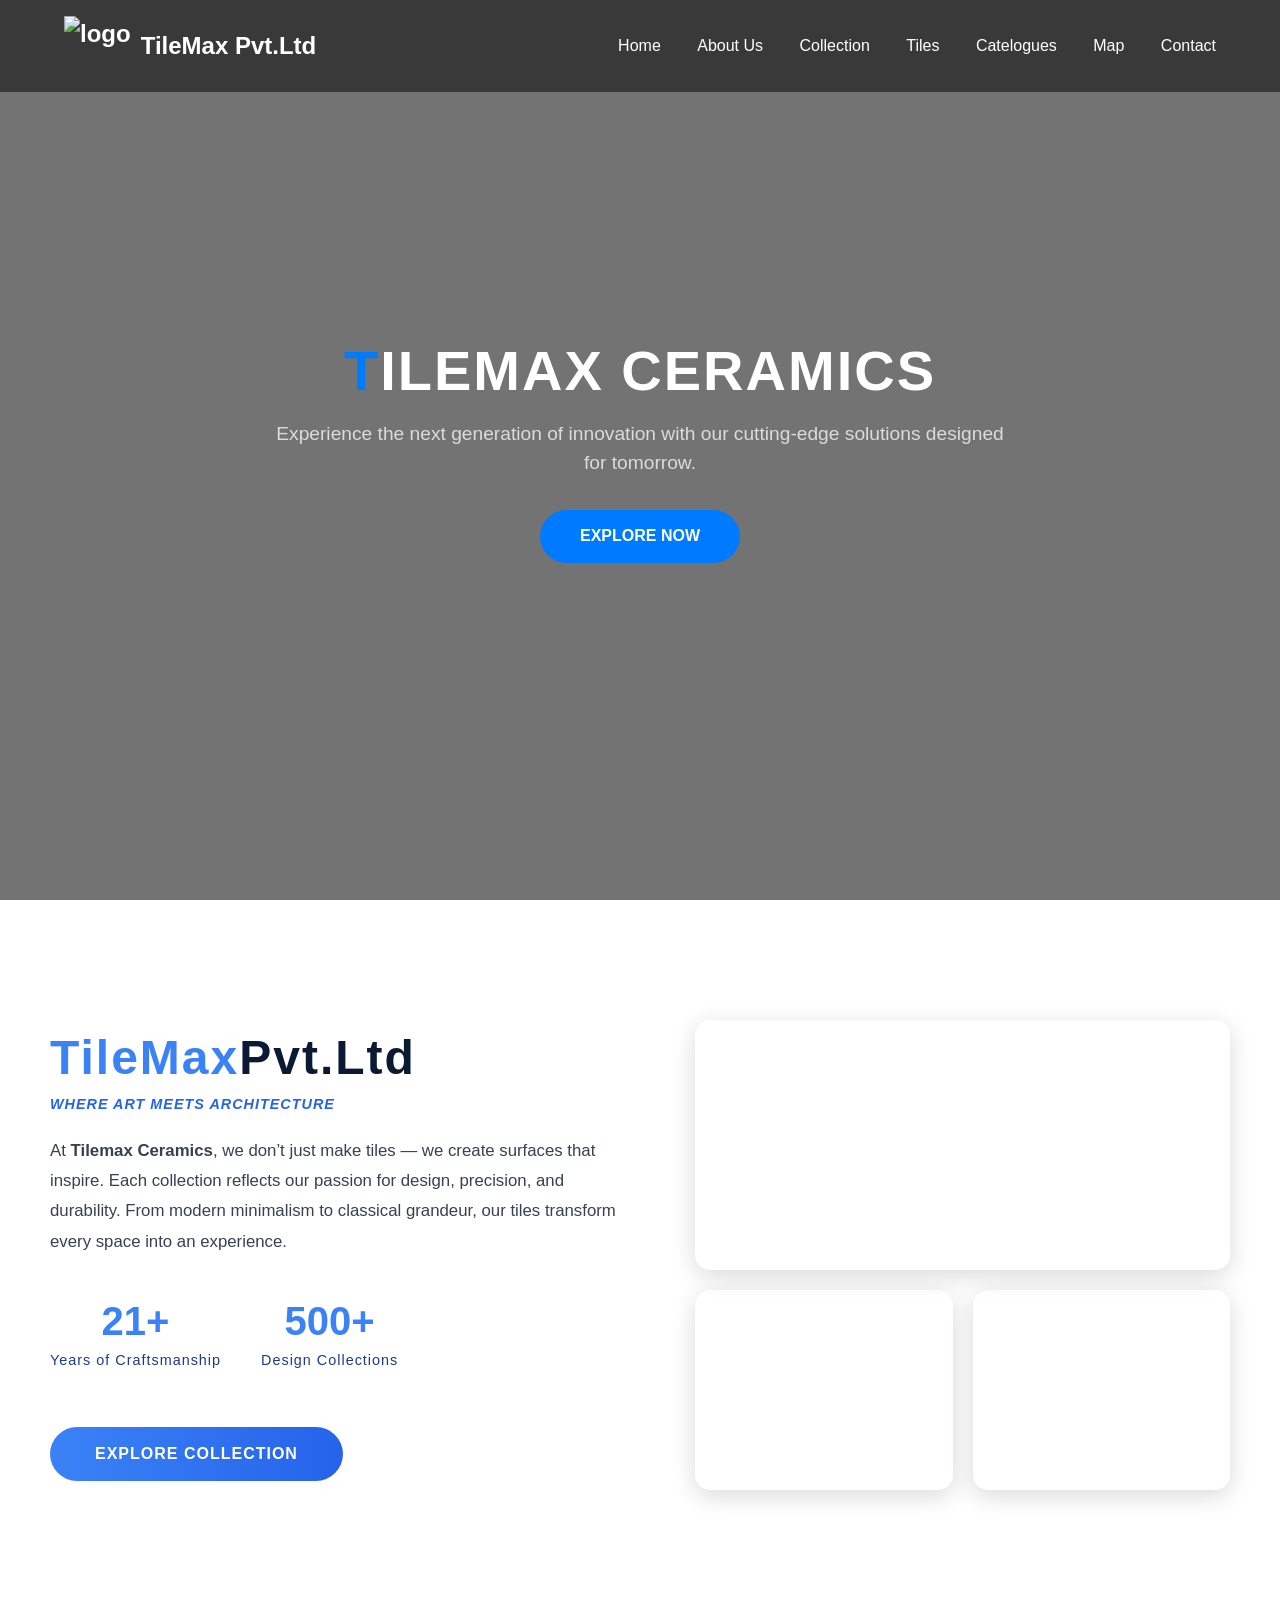
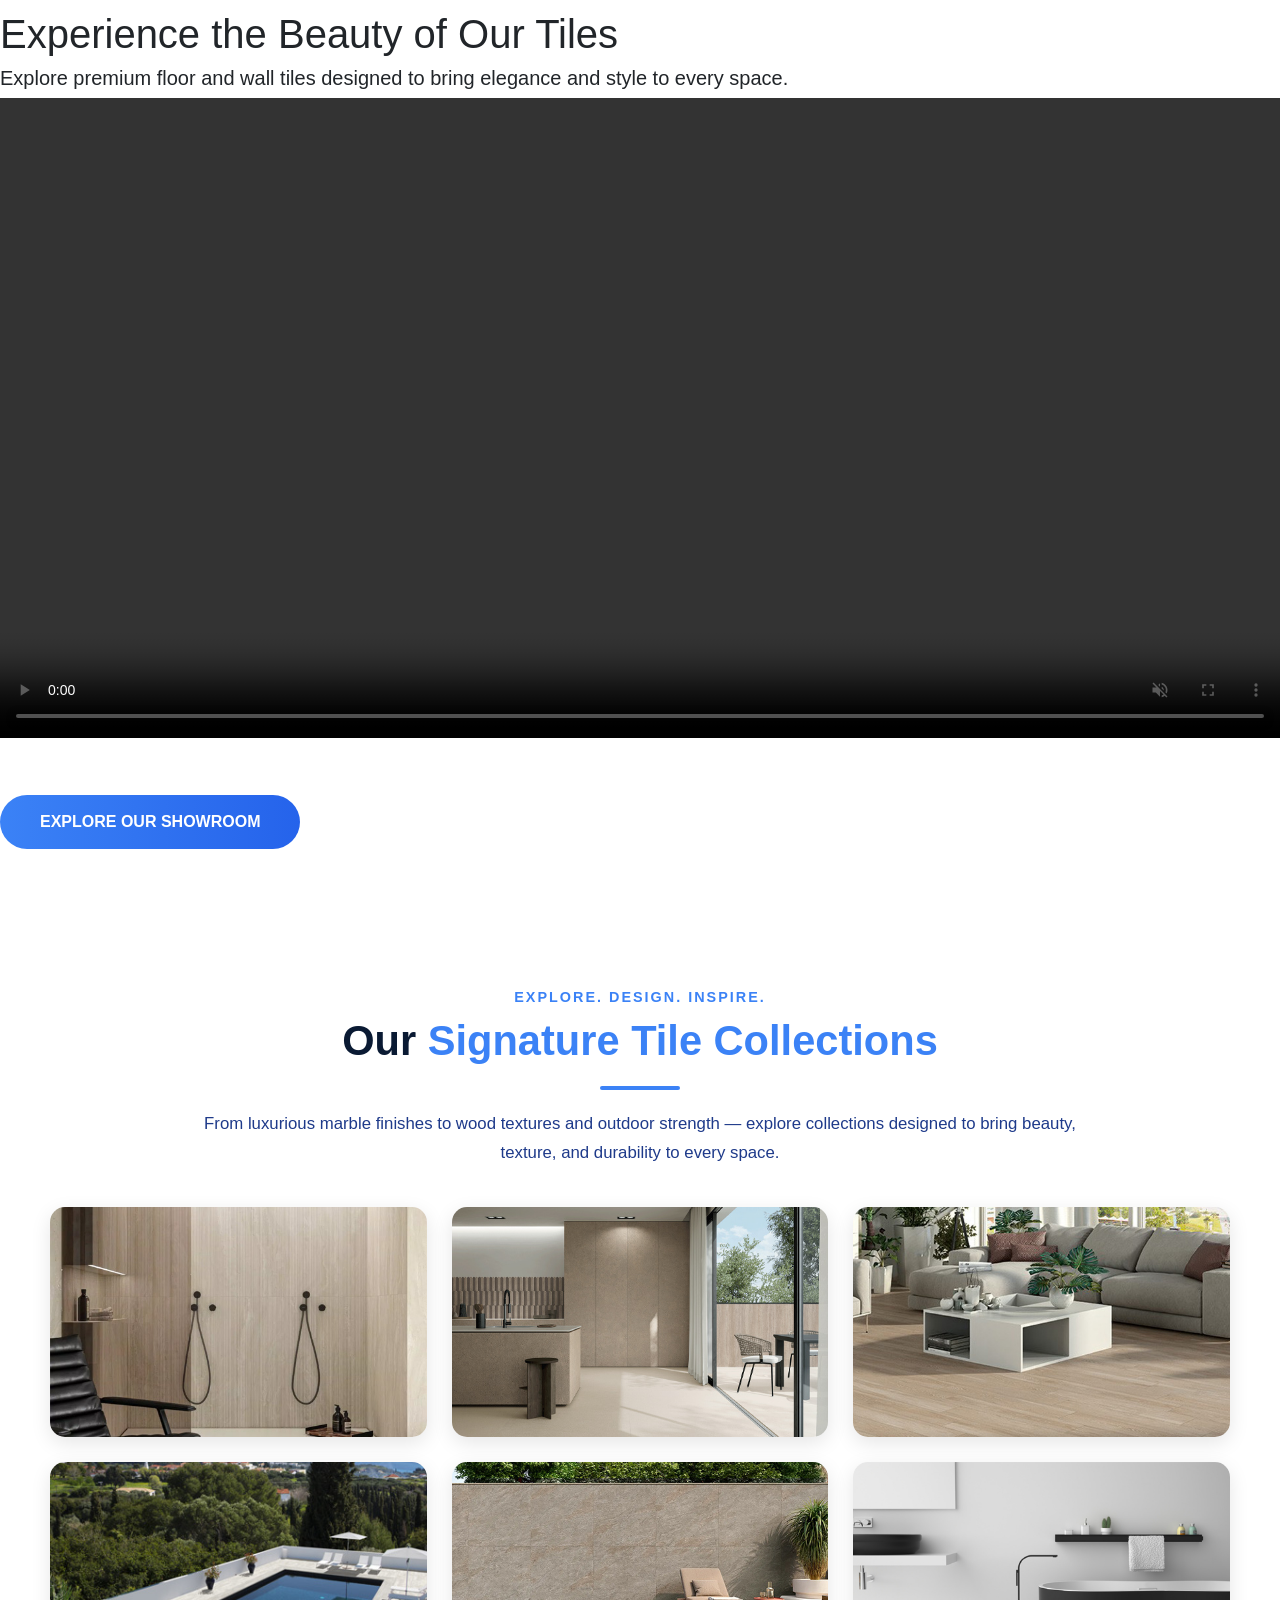
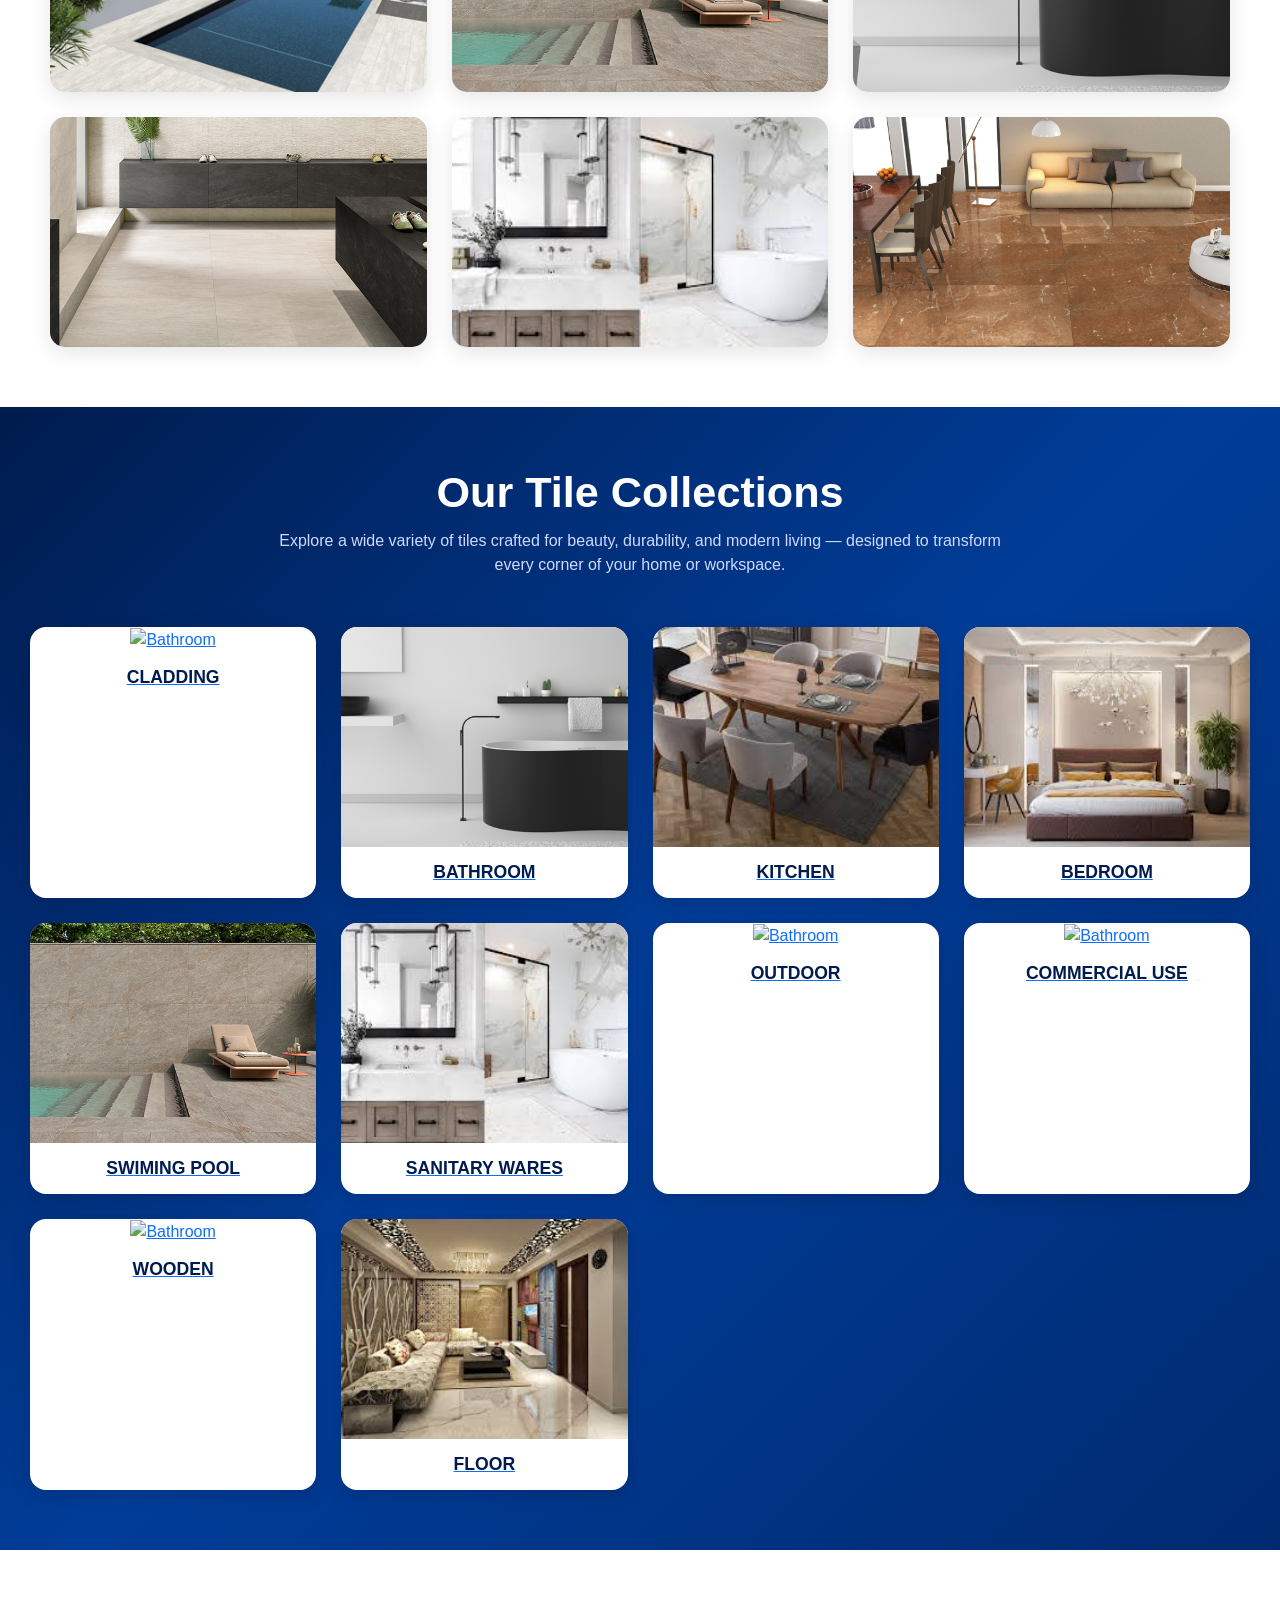
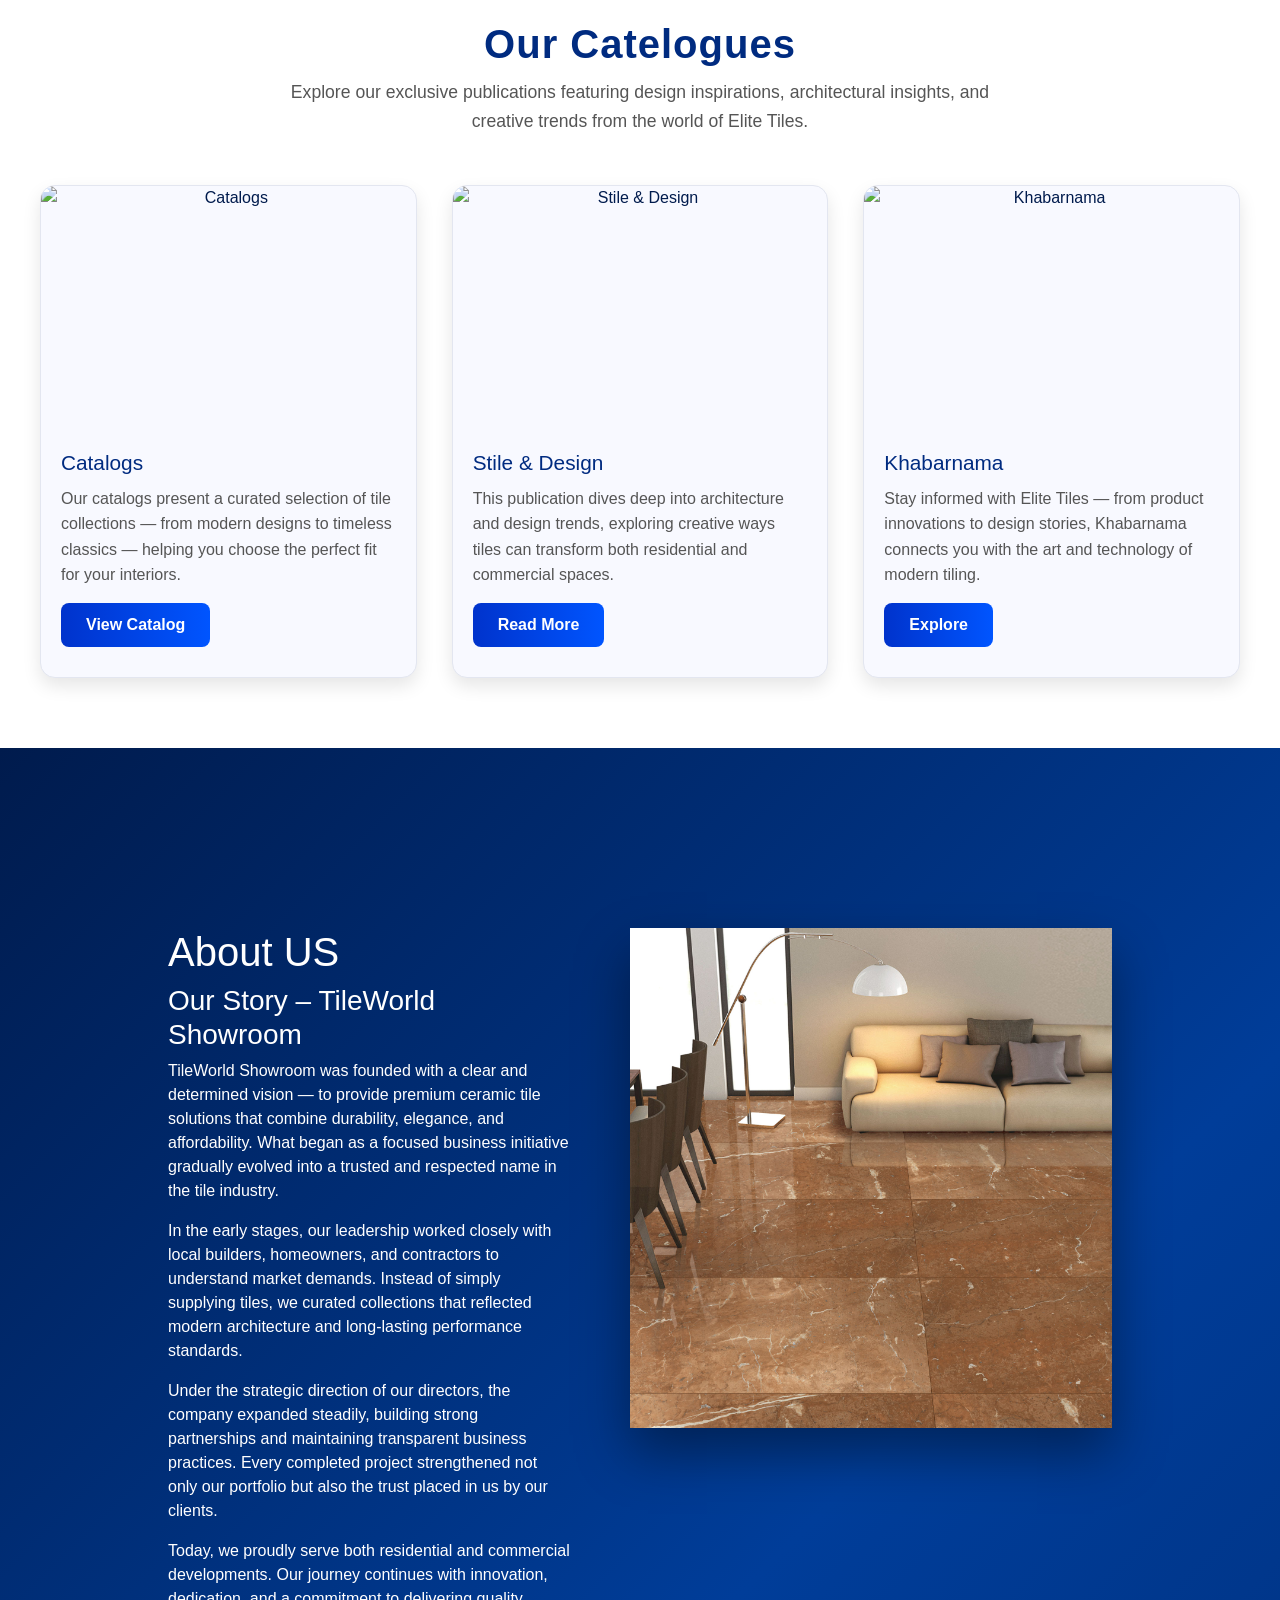
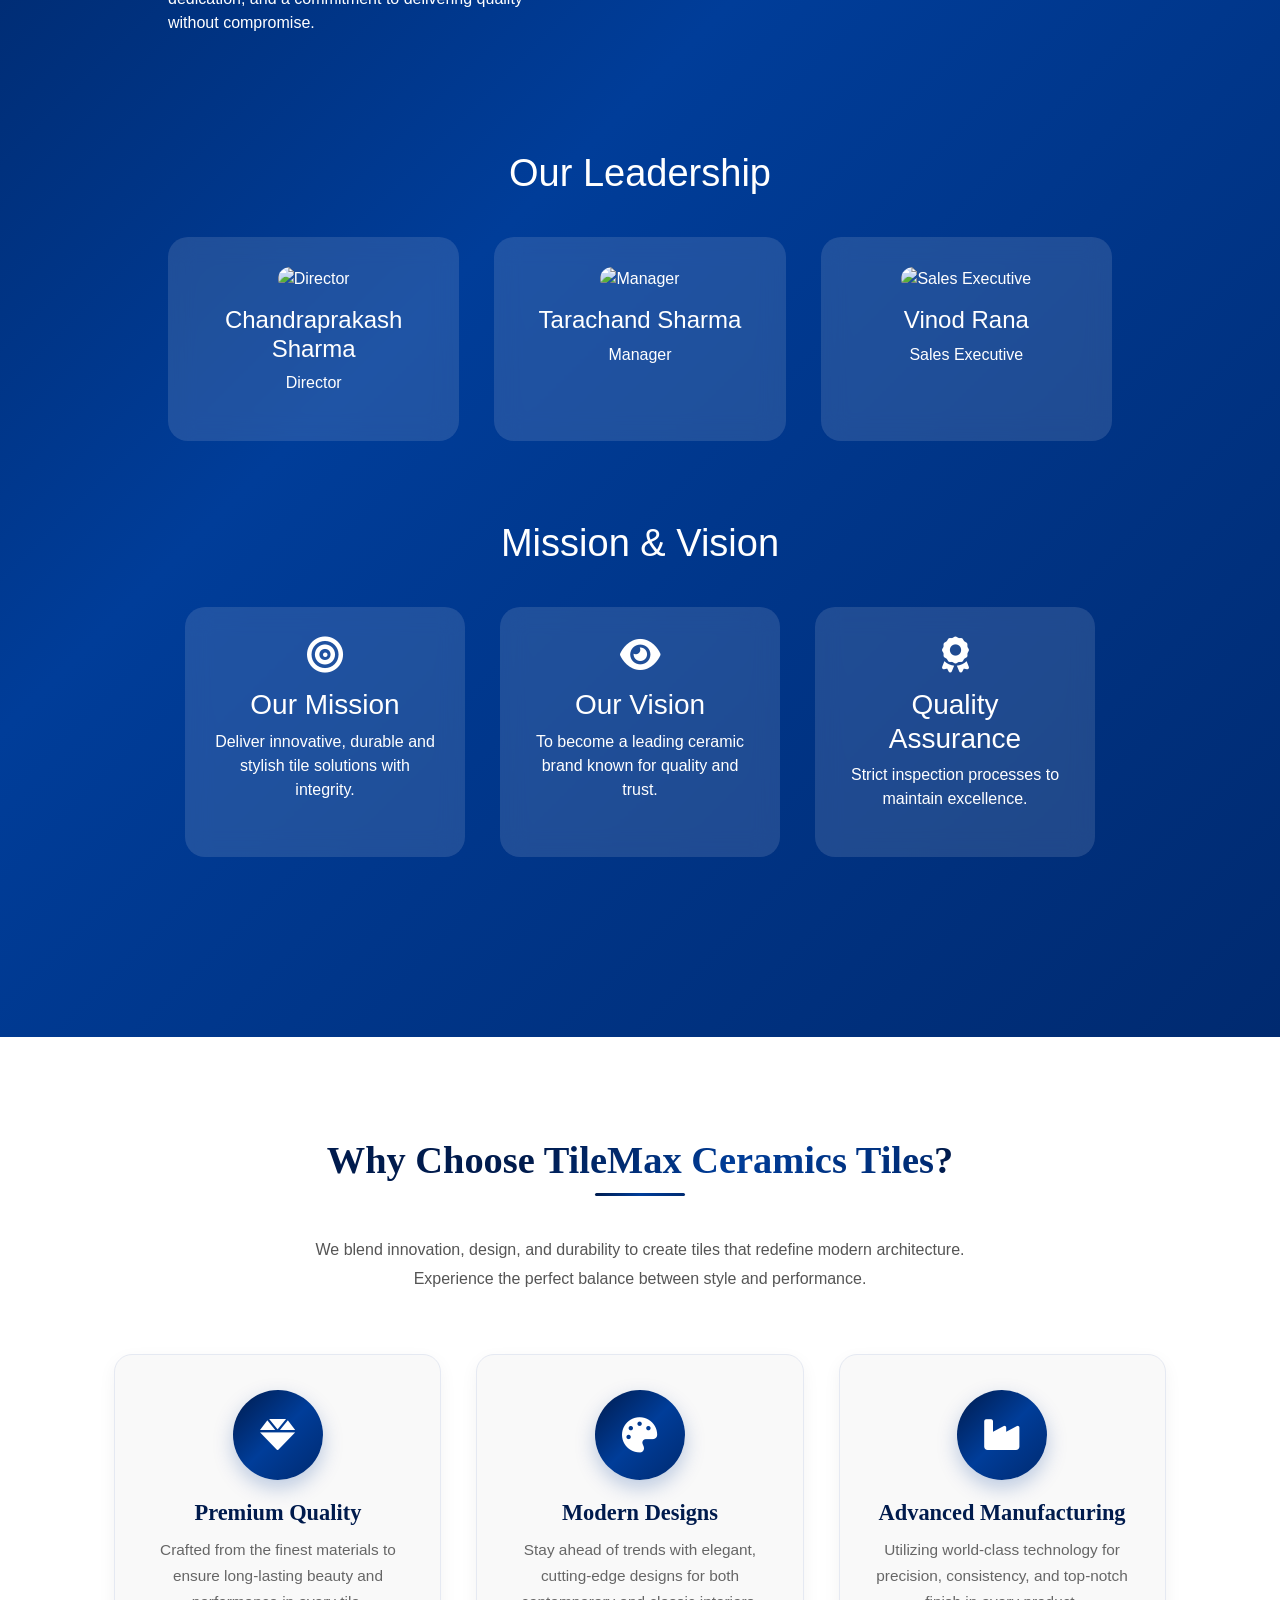
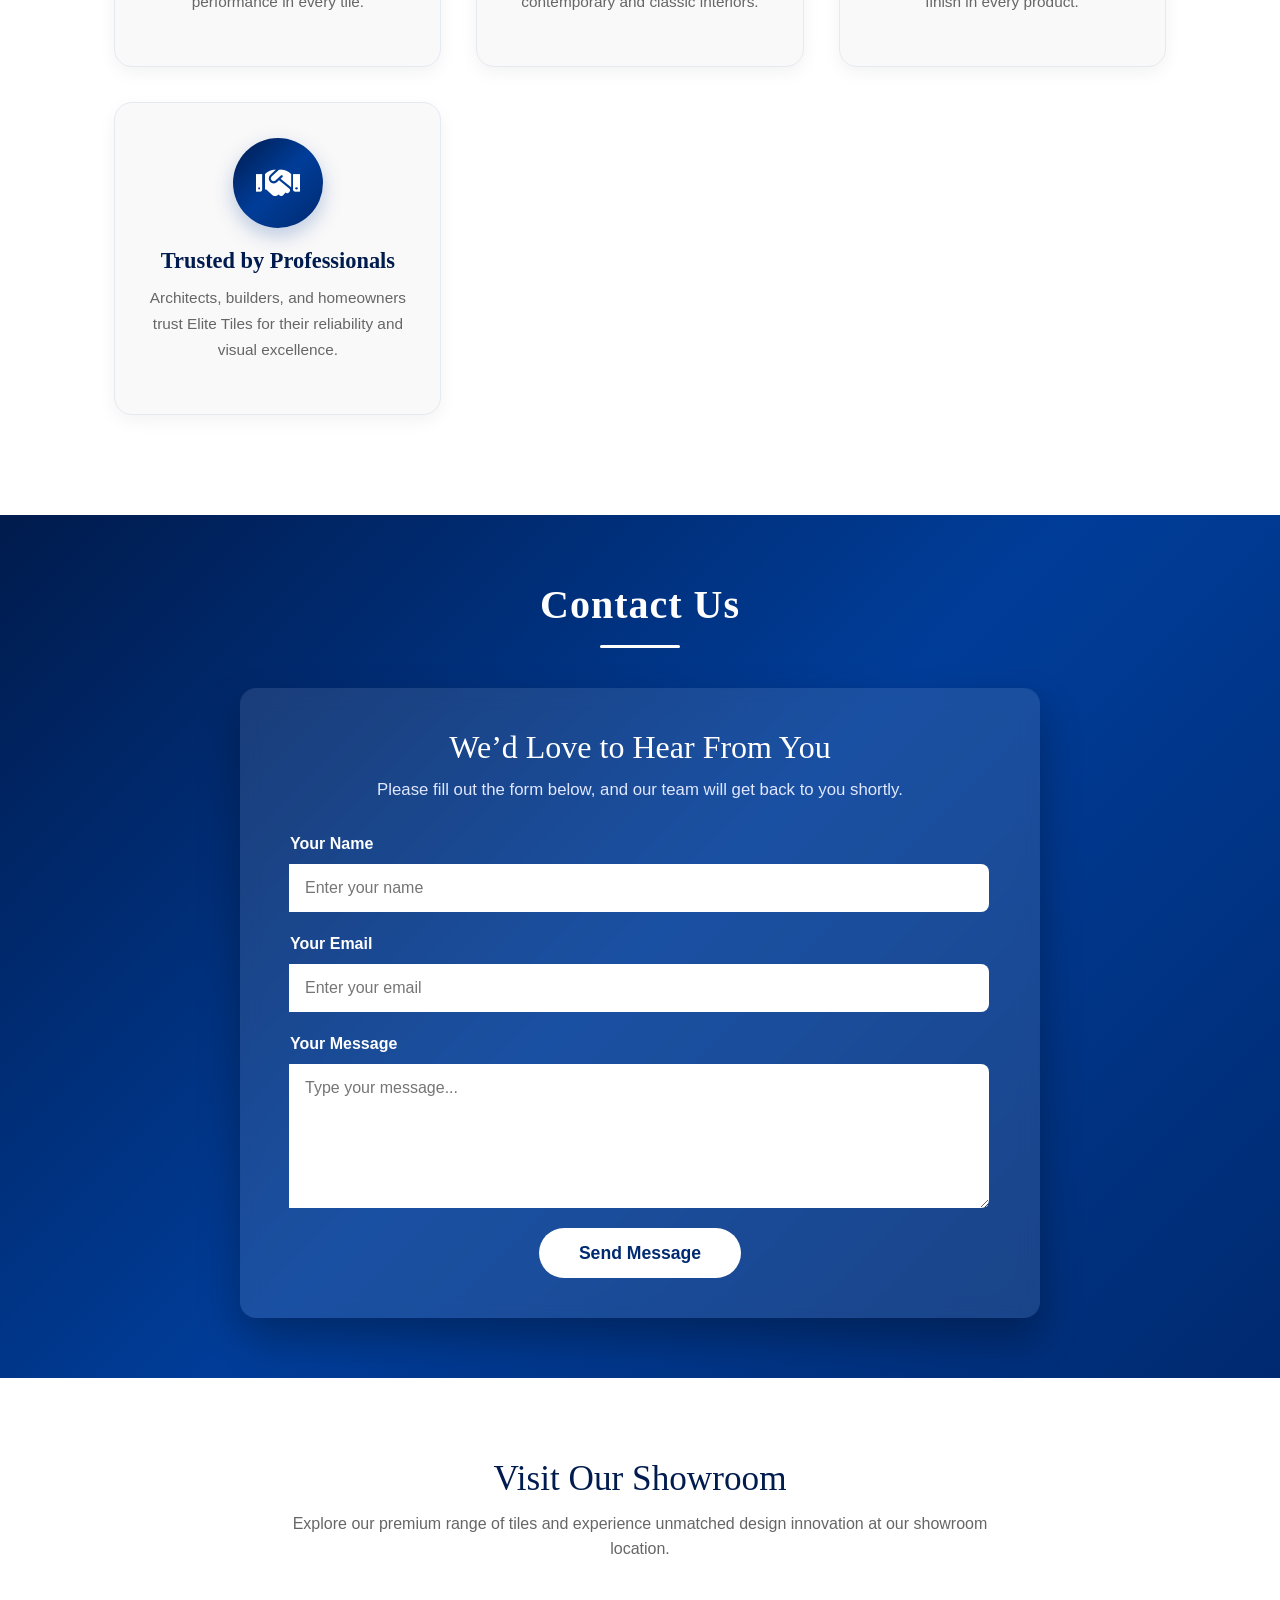
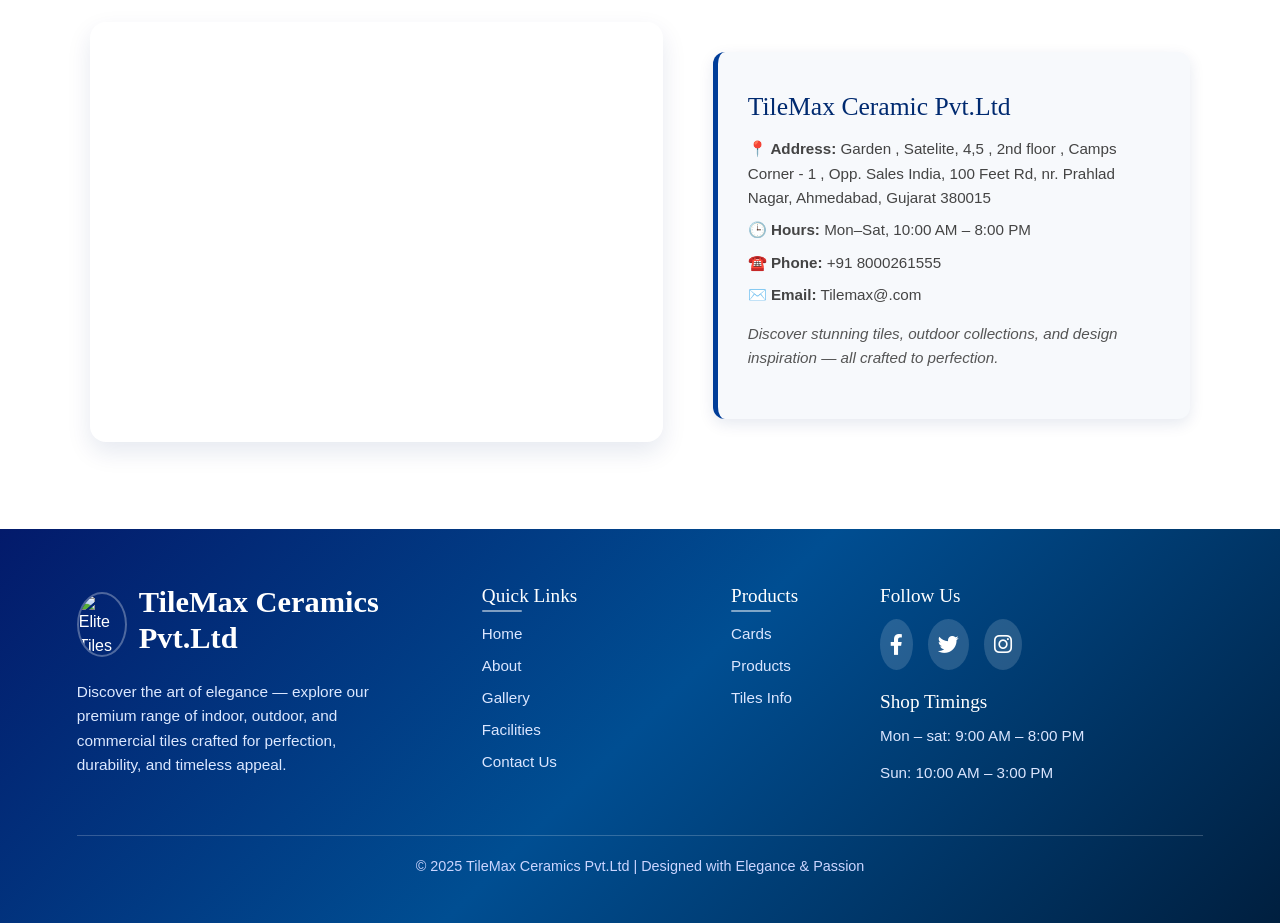
==== commit 76d261d9: "Update index.html" ====
--- a/index.html
+++ b/index.html
@@ -21,7 +21,7 @@
 
 
   <!-- Main CSS File -->
-  <link href="style.css" rel="stylesheet">
+  <link href="assets/style.css" rel="stylesheet">
 
   <link rel="stylesheet" href="https://cdnjs.cloudflare.com/ajax/libs/font-awesome/6.5.0/css/all.min.css">
 
@@ -183,42 +183,24 @@
       
     </div>
   </section>
-
-<section class="emporium-section">
-    <h1>STILE EMPORIUM</h1>
-    <h5>Select your city below to explore a custom video experience.</h5>
-
-
-    <div class="emporium-video" id="videoBox">
-      <!-- Karachi -->
-      <video class="active" id="karachi" autoplay muted loop playsinline preload="auto">
-        <source src="https://www.stile.com.pk/wp-content/uploads/2025/01/STILE-EMPORIUM-360.mp4" type="video/mp4" />
+  
+
+<section class="showroom-video-section">
+
+    <h1>Experience the Beauty of Our Tiles</h1>
+    <h5>Explore premium floor and wall tiles designed to bring elegance and style to every space.</h5>
+
+    <div class="video-wrapper">
+
+      <video autoplay muted loop playsinline controls width="100%">
+          <source src="video/Showroom.mp4" type="video/mp4">
       </video>
 
-      <!-- Lahore -->
-      <video id="lahore" muted loop playsinline preload="auto">
-        <source src="https://www.stile.com.pk/wp-content/uploads/2025/01/STILE-EMPORIUM-360.mp4" type="video/mp4" />
-      </video>
-
-      <!-- Islamabad -->
-      <video id="islamabad" muted loop playsinline preload="auto">
-        <source src="https://www.stile.com.pk/wp-content/uploads/2025/01/STILE-EMPORIUM-360.mp4" type="video/mp4" />
-      </video>
-
-      <!-- Multan -->
-      <video id="multan" muted loop playsinline preload="auto">
-        <source src="https://www.stile.com.pk/wp-content/uploads/2025/01/STILE-EMPORIUM-360.mp4" type="video/mp4" />
-      </video>
-
-      <!-- Peshawar -->
-      <video id="peshawar" muted loop playsinline preload="auto">
-        <source src="https://www.stile.com.pk/wp-content/uploads/2025/01/STILE-EMPORIUM-360.mp4" type="video/mp4" />
-      </video>
-    </div>
-
-    <button class="explore-btn">EXPLORE STILE VIRTUAL TOUR</button>
-  </section>
-
+    </div>
+
+    <button class="explore-btn">EXPLORE OUR SHOWROOM</button>
+
+</section>
   <!-- TILE COLLECTION SECTION -->
 <section class="tile-showcase" id="Collection">
   <div class="section-heading">
--- a/assets/style.css
+++ b/assets/style.css
@@ -0,0 +1,1608 @@
+    /* Navbar */
+    .navbar {
+      position: fixed;
+      top: 0;
+      width: 100%;
+      display: flex;
+      justify-content: space-between;
+      align-items: center;
+      padding: 1rem 4rem;
+      background: rgba(0, 0, 0, 0.5);
+      backdrop-filter: blur(6px);
+      z-index: 1000;
+    }
+
+    .navbar .logo {
+      display: flex;
+      align-items: center;
+      gap: 10px;
+      text-decoration: none;
+      font-size: 1.5rem;
+      color: #fff;
+      font-weight: 600;
+      transition: color 0.3s ease;
+    }
+
+    .navbar .logo img {
+      height: 60px;
+      transition: transform 0.3s ease;
+    }
+
+    .navbar .logo:hover img {
+      transform: scale(1.05);
+    }
+
+    .nav-links a {
+      margin-left: 2rem;
+      text-decoration: none;
+      color: #fff;
+      font-weight: 500;
+      position: relative;
+      transition: color 0.3s ease;
+    }
+
+    .nav-links a::after {
+      content: "";
+      position: absolute;
+      left: 0;
+      bottom: -4px;
+      width: 0%;
+      height: 2px;
+      background-color: #007bff;
+      transition: width 0.3s ease;
+    }
+
+    .nav-links a:hover {
+      color: #007bff;
+    }
+
+    .nav-links a:hover::after {
+      width: 100%;
+    }
+
+    /* Hero Section */
+    .video-section {
+      position: relative;
+      height: 100vh;
+      display: flex;
+      align-items: center;
+      justify-content: center;
+      text-align: center;
+      overflow: hidden;
+    }
+
+    .video-bg {
+      position: absolute;
+      top: 0;
+      left: 0;
+      width: 100%;
+      height: 100%;
+      object-fit: cover;
+      z-index: -2;
+    }
+
+    .video-overlay {
+      position: absolute;
+      top: 0;
+      left: 0;
+      width: 100%;
+      height: 100%;
+      background: rgba(0, 0, 0, 0.55);
+      z-index: -1;
+    }
+
+    .hero-content {
+      max-width: 800px;
+      padding: 2rem;
+      animation: fadeIn 1.5s ease forwards;
+    }
+
+    .hero-content h1 {
+      font-size: 3.5rem;
+      letter-spacing: 2px;
+      font-weight: 700;
+      margin-bottom: 1rem;
+      color: white;
+    }
+
+    .hero-content span {
+      color: #007bff;
+    }
+
+    .hero-content p {
+      font-size: 1.2rem;
+      margin-bottom: 2rem;
+      color: #dcdcdc;
+    }
+
+    .cta-button {
+      padding: 0.9rem 2.5rem;
+      border: none;
+      background: #007bff;
+      color: #fff;
+      font-size: 1rem;
+      font-weight: 600;
+      border-radius: 30px;
+      cursor: pointer;
+      transition: all 0.3s ease;
+    }
+
+    .cta-button:hover {
+      background: #0056cc;
+      transform: translateY(-2px);
+      box-shadow: 0 4px 15px rgba(0, 123, 255, 0.4);
+    }
+
+    @keyframes fadeIn {
+      from { opacity: 0; transform: translateY(30px); }
+      to { opacity: 1; transform: translateY(0); }
+    }
+
+            /* Responsive Design */
+        @media (max-width:768px){
+        
+          .navbar{
+            flex-direction: column;
+            padding: 1rem;
+          }
+        
+          .nav-links{
+            display:flex;
+            flex-wrap:wrap;
+            justify-content:center;
+          }
+        
+          .nav-links a{
+            margin:0.5rem;
+          }
+        
+        }
+      @media (max-width:768px){
+
+  .hero-content h1{
+    font-size:1.8rem;
+  }
+
+  .hero-content p{
+    font-size:0.95rem;
+  }
+
+}
+
+     /* ---------- ABOUT SECTION (Now White Background) ---------- */
+    .about-elite {
+      position: relative;
+      background: #ffffff;
+      color: #0a1a33;
+      overflow: hidden;
+      padding: 120px 50px;
+    }
+
+    .about-content {
+      display: flex;
+      align-items: center;
+      justify-content: space-between;
+      flex-wrap: wrap;
+      max-width: 1200px;
+      margin: auto;
+      gap: 60px;
+    }
+
+    .about-left {
+      flex: 1 1 500px;
+    }
+
+    .about-left h2 {
+      font-size: 3rem;
+      font-weight: 800;
+      color: #0a1a33;
+      letter-spacing: 2px;
+    }
+
+    .about-left h2 span {
+      color: #3b82f6;
+    }
+
+    .about-left .tagline {
+      color: #2563eb;
+      font-style: italic;
+      margin-bottom: 20px;
+      letter-spacing: 1px;
+    }
+
+    .about-left .desc {
+      color: #374151;
+      font-size: 1.05rem;
+      line-height: 1.8;
+      margin-bottom: 40px;
+    }
+
+    .stats {
+      display: flex;
+      flex-wrap: wrap;
+      gap: 40px;
+      margin-bottom: 40px;
+    }
+
+    .stat {
+      text-align: center;
+    }
+
+    .stat h3 {
+      font-size: 2.5rem;
+      font-weight: 800;
+      color: #3b82f6;
+      margin-bottom: 5px;
+    }
+
+    .stat p {
+      color: #1e3a8a;
+      font-size: 0.9rem;
+      letter-spacing: 1px;
+    }
+
+    .about-btn {
+      background: linear-gradient(90deg, #3b82f6, #2563eb);
+      color: #fff;
+      border: none;
+      padding: 15px 45px;
+      border-radius: 50px;
+      font-size: 1rem;
+      font-weight: 600;
+      letter-spacing: 1px;
+      cursor: pointer;
+      transition: all 0.3s ease;
+    }
+
+    .about-btn:hover {
+      transform: translateY(-3px);
+      box-shadow: 0 0 15px rgba(59, 130, 246, 0.5);
+    }
+
+    /* Right Side Tile Gallery */
+    .about-right {
+      flex: 1 1 450px;
+      position: relative;
+    }
+
+    .tile-gallery {
+      display: grid;
+      grid-template-columns: repeat(2, 1fr);
+      gap: 20px;
+      position: relative;
+    }
+
+    .tile {
+      height: 200px;
+      border-radius: 15px;
+      background-size: cover;
+      background-position: center;
+      transition: transform 0.4s ease, box-shadow 0.3s ease;
+      box-shadow: 0 6px 25px rgba(0, 0, 0, 0.15);
+    }
+
+    .tile:hover {
+      transform: scale(1.05);
+      box-shadow: 0 0 20px rgba(59, 130, 246, 0.4);
+    }
+
+    .tile1 {
+      grid-column: span 2;
+      height: 250px;
+      background-image: url('https://images.pexels.com/photos/1457842/pexels-photo-1457842.jpeg?auto=compress&cs=tinysrgb&w=1200');
+    }
+
+    .tile2 {
+      background-image: url('https://images.pexels.com/photos/279719/pexels-photo-279719.jpeg?auto=compress&cs=tinysrgb&w=800');
+    }
+
+    .tile3 {
+      background-image: url('https://images.pexels.com/photos/1457844/pexels-photo-1457844.jpeg?auto=compress&cs=tinysrgb&w=800');
+    }
+
+    /* Responsive */
+    @media (max-width: 900px) {
+      .about-content {
+        flex-direction: column;
+        text-align: center;
+      }
+
+      .stats {
+        justify-content: center;
+      }
+
+      .tile-gallery {
+        grid-template-columns: 1fr;
+      }
+
+      .tile1 {
+        height: 200px;
+      }
+    }
+
+    .emporium-section {
+      padding: 100px 20px;
+      text-align: center;
+      background: linear-gradient(135deg, #001b4d, #003d99, #002a70);
+    }
+
+    .emporium-section h1 {
+      font-size: 3rem;
+      font-weight: 700;
+      letter-spacing: 2px;
+      color: #ffffff;
+      margin-bottom: 20px;
+      text-transform: uppercase;
+    }
+
+    .emporium-section h1::after {
+      content: "";
+      display: block;
+      width: 60%;
+      height: 3px;
+      background: linear-gradient(90deg, #3b82f6, #60a5fa);
+      margin: 10px auto 0;
+      border-radius: 3px;
+    }
+
+    .emporium-section h5 {
+      max-width: 850px;
+      margin: 20px auto 40px;
+      color: #dbeafe;
+      font-size: 1.05rem;
+      line-height: 1.7;
+    }
+
+    .city-list {
+      display: flex;
+      flex-wrap: wrap;
+      justify-content: center;
+      gap: 10px;
+      margin-bottom: 60px;
+      list-style: none;
+    }
+
+    .city-list li {
+      background: rgba(255, 255, 255, 0.1);
+      border: 1px solid rgba(59, 130, 246, 0.4);
+      border-radius: 30px;
+      padding: 8px 18px;
+      transition: all 0.3s ease;
+      cursor: pointer;
+    }
+
+    .city-list li a {
+      text-decoration: none;
+      color: #ffffff;
+      font-size: 0.9rem;
+      font-weight: 500;
+    }
+
+    .city-list li.active {
+      background: #3b82f6;
+      border-color: #3b82f6;
+      box-shadow: 0 0 12px rgba(59, 130, 246, 0.5);
+    }
+
+    .city-list li:hover {
+      background: rgba(59, 130, 246, 0.2);
+      transform: translateY(-2px);
+      box-shadow: 0 0 10px rgba(59, 130, 246, 0.3);
+    }
+
+    .emporium-video {
+      width: 80%;
+      max-width: 950px;
+      margin: 0 auto;
+      border-radius: 20px;
+      overflow: hidden;
+      border: 1px solid rgba(59, 130, 246, 0.3);
+      box-shadow: 0 6px 25px rgba(0, 0, 0, 0.5);
+      position: relative;
+    }
+
+    .emporium-video video {
+      width: 100%;
+      height: auto;
+      display: none;
+      border-radius: 20px;
+    }
+
+    .emporium-video video.active {
+      display: block;
+    }
+
+    .explore-btn {
+      margin-top: 50px;
+      background: linear-gradient(90deg, #3b82f6, #2563eb);
+      color: #fff;
+      border: none;
+      padding: 15px 40px;
+      border-radius: 40px;
+      font-size: 1rem;
+      font-weight: 600;
+      cursor: pointer;
+      transition: all 0.3s ease;
+    }
+
+    .explore-btn:hover {
+      transform: translateY(-2px);
+      box-shadow: 0 0 15px rgba(59, 130, 246, 0.5);
+    }
+
+    @media (max-width: 768px) {
+      .emporium-section h1 {
+        font-size: 2rem;
+      }
+      .emporium-video {
+        width: 95%;
+      }
+    }
+
+    /* TILE COLLECTION SECTION STYLE */
+    .tile-showcase {
+    background: #ffffff;
+    color: #0a1a33;
+    text-align: center;
+    padding: 60px 50px; /* reduced top space */
+  }
+
+  .section-heading {
+    max-width: 850px;
+    margin: 0 auto 40px; /* slightly less margin */
+  }
+
+  .tagline {
+    color: #3b82f6;
+    font-weight: 600;
+    text-transform: uppercase;
+    letter-spacing: 2px;
+    margin-bottom: 10px;
+    font-size: 0.9rem;
+  }
+
+  .section-heading h2 {
+    font-size: 2.6rem;
+    font-weight: 800;
+    margin-bottom: 10px;
+  }
+
+  .section-heading h2 span {
+    color: #3b82f6;
+  }
+
+  .divider {
+    width: 80px;
+    height: 4px;
+    background: #3b82f6;
+    margin: 20px auto;
+    border-radius: 2px;
+  }
+
+  .section-heading p {
+    font-size: 1.05rem;
+    color: #1e3a8a;
+    line-height: 1.7;
+  }
+
+  /* Grid Layout */
+  .tile-grid {
+    display: grid;
+    grid-template-columns: repeat(auto-fit, minmax(300px, 1fr));
+    gap: 25px;
+    max-width: 1200px;
+    margin: 0 auto;
+  }
+
+  .tile-item {
+    position: relative;
+    overflow: hidden;
+    border-radius: 15px;
+    box-shadow: 0 6px 20px rgba(0,0,0,0.1);
+    cursor: pointer;
+    transition: all 0.3s ease;
+  }
+
+  .tile-item img {
+    width: 100%;
+    height: 230px;
+    object-fit: cover;
+    transition: transform 0.6s ease, filter 0.4s ease;
+  }
+
+  .tile-item:hover img {
+    transform: scale(1.08);
+    filter: brightness(60%);
+  }
+
+  .overlay {
+    position: absolute;
+    inset: 0;
+    display: flex;
+    justify-content: center;
+    align-items: center;
+    opacity: 0;
+    transition: opacity 0.5s ease;
+    color: #ffffff;
+    padding: 20px;
+    background: rgba(0, 15, 50, 0.4);
+    text-align: center;
+  }
+
+  .tile-item:hover .overlay {
+    opacity: 1;
+  }
+
+  .overlay-content {
+    max-width: 90%;
+  }
+
+  .overlay h3 {
+    font-size: 1.6rem;
+    font-weight: 700;
+    margin-bottom: 8px;
+    color: #ffffff;
+  }
+
+  .overlay p {
+    font-size: 0.95rem;
+    color: #e0e7ff;
+    margin-bottom: 15px;
+  }
+
+  .overlay a {
+    display: inline-block;
+    padding: 10px 22px;
+    border-radius: 30px;
+    background: #3b82f6;
+    color: #fff;
+    font-weight: 600;
+    text-decoration: none;
+    transition: background 0.3s;
+  }
+
+  .overlay a:hover {
+    background: #2563eb;
+  }
+
+  @media (max-width: 768px) {
+    .tile-showcase {
+      padding: 50px 20px;
+    }
+
+    .section-heading h2 {
+      font-size: 2rem;
+    }
+
+    .tile-item img {
+      height: 200px;
+    }
+  }
+
+  /*  Section Styling */
+  .product-section {
+    padding: 60px 30px;
+    text-align: center;
+    background: linear-gradient(135deg, #001b4d, #003d99, #002a70);
+    color: white;
+  }
+
+  .product-section h2 {
+    font-size: 2.7rem;
+    font-weight: 800;
+    margin-bottom: 10px;
+  }
+
+  .product-section p {
+    font-size: 1rem;
+    max-width: 750px;
+    margin: 0 auto 50px;
+    color: #d0d9ff;
+  }
+
+  /*  Product Cards Grid */
+  .product-grid {
+    display: grid;
+    grid-template-columns: repeat(auto-fit, minmax(250px, 1fr));
+    gap: 25px;
+    max-width: 1300px;
+    margin: 0 auto;
+  }
+
+  .product-card {
+    background: white;
+    border-radius: 16px;
+    overflow: hidden;
+    box-shadow: 0 5px 20px rgba(0,0,0,0.15);
+    transition: all 0.4s ease;
+    cursor: pointer;
+    text-align: center;
+  }
+
+  .product-card:hover {
+    transform: translateY(-8px);
+    box-shadow: 0 10px 25px rgba(255,255,255,0.2);
+  }
+
+  .product-card img {
+    width: 100%;
+    height: 220px;
+    object-fit: cover;
+    transition: 0.4s ease;
+  }
+
+  .product-card:hover img {
+    transform: scale(1.07);
+    filter: brightness(90%);
+  }
+
+  .product-card h4 {
+    color: #001b4d;
+    margin: 15px 0;
+    font-size: 1.1rem;
+    font-weight: 700;
+  }
+
+  /* Lightbox (Popup Detail) */
+  .lightbox {
+    position: fixed;
+    inset: 0;
+    background: rgba(0,0,0,0.85);
+    display: none;
+    align-items: center;
+    justify-content: center;
+    z-index: 1000;
+  }
+
+  .lightbox.active {
+    display: flex;
+  }
+
+  .lightbox-content {
+    background: #002b6a;
+    color: white;
+    border-radius: 12px;
+    padding: 30px;
+    width: 90%;
+    max-width: 850px;
+    box-shadow: 0 15px 35px rgba(0,0,0,0.3);
+    text-align: center;
+    animation: fadeIn 0.4s ease;
+  }
+
+  @keyframes fadeIn {
+    from {opacity: 0; transform: scale(0.95);}
+    to {opacity: 1; transform: scale(1);}
+  }
+
+  .lightbox-content img {
+    width: 100%;
+    max-height: 400px;
+    object-fit: cover;
+    border-radius: 10px;
+    margin-bottom: 15px;
+  }
+
+  .lightbox-content h3 {
+    color: #ffffff;
+    font-size: 1.8rem;
+    margin-bottom: 10px;
+  }
+
+  .lightbox-content p {
+    color: #e0e7ff;
+    font-size: 1rem;
+    line-height: 1.7;
+    margin-bottom: 10px;
+  }
+
+  .close-btn {
+    margin-top: 20px;
+    background: white;
+    color: #00205b;
+    border: none;
+    padding: 12px 25px;
+    font-weight: bold;
+    border-radius: 8px;
+    cursor: pointer;
+    transition: 0.3s ease;
+  }
+
+  .close-btn:hover {
+    background: #1d4ed8;
+    color: white;
+  }
+
+  /* Section Styling */
+.publications-section {
+  padding: 70px 40px;
+  background-color: #ffffff;
+  color: #001b4d;
+  font-family: 'Poppins', sans-serif;
+  text-align: center;
+}
+
+.section-title {
+  font-size: 2.5rem;
+  font-weight: 800;
+  margin-bottom: 10px;
+  letter-spacing: 1px;
+  color: #002b80;
+}
+
+.section-subtitle {
+  font-size: 1.1rem;
+  color: #555;
+  max-width: 700px;
+  margin: 0 auto 50px;
+  line-height: 1.6;
+}
+
+/* 🔹 Grid Layout */
+.publications-grid {
+  display: grid;
+  grid-template-columns: repeat(auto-fit, minmax(330px, 1fr));
+  gap: 35px;
+  max-width: 1200px;
+  margin: 0 auto;
+}
+
+/* 🔹 Card */
+.pub-card {
+  background: #f8f9ff;
+  border-radius: 15px;
+  overflow: hidden;
+  box-shadow: 0 8px 18px rgba(0, 0, 0, 0.1);
+  transition: all 0.35s ease;
+  border: 1px solid #e3e6f0;
+}
+
+.pub-card:hover {
+  transform: translateY(-6px);
+  box-shadow: 0 15px 25px rgba(0, 0, 80, 0.15);
+}
+
+/* 🔹 Image */
+.pub-img {
+  width: 100%;
+  height: 240px;
+  object-fit: cover;
+  display: block;
+  transition: transform 0.4s ease;
+}
+
+.pub-card:hover .pub-img {
+  transform: scale(1.03);
+}
+
+/* 🔹 Text Content */
+.pub-content {
+  padding: 25px 20px 30px;
+  text-align: left;
+}
+
+.pub-content h3 {
+  font-size: 1.3rem;
+  color: #002b80;
+  margin-bottom: 10px;
+}
+
+.pub-content p {
+  font-size: 1rem;
+  color: #555;
+  line-height: 1.6;
+  margin-bottom: 15px;
+}
+
+/* Button */
+.pub-btn {
+  display: inline-block;
+  background: linear-gradient(90deg, #0033cc, #0055ff);
+  color: white;
+  padding: 10px 25px;
+  border-radius: 8px;
+  font-weight: 600;
+  text-decoration: none;
+  transition: all 0.3s ease;
+}
+
+.pub-btn:hover {
+  background: white;
+  color: #0033cc;
+  border: 2px solid #0033cc;
+}
+
+/* Gradient Background */
+.tools-section {
+  background: linear-gradient(135deg, #001b4d, #003d99, #002a70);
+  padding: 80px 50px;
+  font-family: "Poppins", sans-serif;
+  color: #fff;
+  overflow: hidden;
+}
+
+/* Title */
+.title {
+  text-align: center;
+  font-size: 2.4rem;
+  font-weight: 700;
+  font-family: "Playfair Display", serif;
+  color: #ffffff;
+  margin-bottom: 10px;
+}
+
+.subtitle {
+  text-align: center;
+  font-size: 1rem;
+  color: #dbe9ff;
+  max-width: 800px;
+  margin: 0 auto 60px;
+}
+
+/* Row Layout */
+.tools-row {
+  display: flex;
+  justify-content: space-between;
+  gap: 25px;
+  flex-wrap: wrap;
+}
+
+/* Card */
+.tool-card {
+  background: rgba(255, 255, 255, 0.1);
+  border-radius: 20px;
+  padding: 25px;
+  display: flex;
+  flex-direction: column;
+  align-items: center;
+  text-align: center;
+  flex: 1 1 calc(25% - 25px);
+  transition: all 0.4s ease;
+  backdrop-filter: blur(10px);
+  opacity: 0;
+  transform: translateY(50px);
+}
+
+/* Animation - when visible */
+.tool-card.show {
+  opacity: 1;
+  transform: translateY(0);
+}
+
+/* Hover Effect */
+.tool-card:hover {
+  transform: translateY(-8px);
+  box-shadow: 0 12px 25px rgba(255, 255, 255, 0.15);
+}
+
+/* Image Box */
+.img-box {
+  width: 100px;
+  height: 100px;
+  border-radius: 50%;
+  overflow: hidden;
+  margin-bottom: 20px;
+  border: 3px solid #66aaff;
+  box-shadow: 0 0 15px rgba(255, 255, 255, 0.2);
+}
+
+.img-box img {
+  width: 100%;
+  height: 100%;
+  object-fit: cover;
+}
+
+/* Text Section */
+.tool-content h3 {
+  font-family: "Playfair Display", serif;
+  font-size: 1.3rem;
+  color: #ffffff;
+  margin-bottom: 12px;
+}
+
+.tool-content p {
+  font-size: 0.95rem;
+  color: #dbe9ff;
+  line-height: 1.6;
+  margin-bottom: 18px;
+}
+
+/* Button */
+.btn {
+  display: inline-block;
+  background: #ffffff;
+  color: #0033cc;
+  padding: 6px 20px;
+  border-radius: 25px;
+  font-weight: 600;
+  text-decoration: none;
+  transition: all 0.3s ease;
+}
+
+.btn:hover {
+  background: #66aaff;
+  color: #fff;
+}
+
+/* Responsive */
+@media (max-width: 992px) {
+  .tools-row {
+    flex-wrap: wrap;
+  }
+
+  .tool-card {
+    flex: 1 1 calc(50% - 20px);
+  }
+}
+
+@media (max-width: 576px) {
+  .tool-card {
+    flex: 1 1 100%;
+  }
+}
+
+.shop-map-section {
+  background: #fff;
+  padding: 80px 7%;
+  font-family: "Poppins", sans-serif;
+  color: #002a70;
+}
+
+.map-title {
+  text-align: center;
+  margin-bottom: 60px;
+}
+
+.map-title h2 {
+  font-family: "Playfair Display", serif;
+  font-size: 2.2rem;
+  color: #001b4d;
+  margin-bottom: 10px;
+}
+
+.map-title p {
+  color: #666;
+  font-size: 1rem;
+  max-width: 700px;
+  margin: 0 auto;
+  line-height: 1.6;
+}
+
+/* Layout */
+.map-wrapper {
+  display: grid;
+  grid-template-columns: 1.2fr 1fr;
+  gap: 50px;
+  align-items: center;
+}
+
+.map iframe {
+  width: 100%;
+  height: 420px;
+  border: none;
+  border-radius: 16px;
+  box-shadow: 0 10px 25px rgba(0, 43, 112, 0.1);
+  transition: all 0.3s ease;
+}
+
+.map iframe:hover {
+  transform: scale(1.01);
+  box-shadow: 0 12px 30px rgba(0, 43, 112, 0.15);
+}
+
+/* Details Box */
+.map-details {
+  background: #f7f9fc;
+  border-left: 5px solid #003d99;
+  padding: 40px 30px;
+  border-radius: 12px;
+  box-shadow: 0 5px 15px rgba(0, 42, 112, 0.1);
+}
+
+.map-details h3 {
+  font-family: "Playfair Display", serif;
+  font-size: 1.6rem;
+  margin-bottom: 15px;
+  color: #002a70;
+}
+
+.map-details p {
+  margin: 8px 0;
+  color: #444;
+  font-size: 0.95rem;
+  line-height: 1.6;
+}
+
+.map-details .desc {
+  margin-top: 15px;
+  color: #555;
+  font-style: italic;
+}
+
+/* Responsive */
+@media (max-width: 992px) {
+  .map-wrapper {
+    grid-template-columns: 1fr;
+    text-align: center;
+  }
+  .map-details {
+    border-left: none;
+    border-top: 4px solid #003d99;
+    margin-top: 30px;
+  }
+}
+
+/* 🌟 Contact Us Section */
+.contact-section {
+  background: linear-gradient(135deg, #001b4d, #003d99, #002a70);
+  padding: 60px 5%; /* 🔹 Reduced top/bottom spacing */
+  font-family: "Poppins", sans-serif;
+  color: #fff;
+  text-align: center;
+}
+
+/* Header Title */
+.contact-header {
+  margin-bottom: 40px; /* 🔹 Slightly reduced gap */
+}
+
+.contact-header p {
+  font-size: 2.5rem;
+  font-family: "Playfair Display", serif;
+  font-weight: 700;
+  color: #fff;
+  letter-spacing: 1px;
+  position: relative;
+}
+
+.contact-header p::after {
+  content: "";
+  display: block;
+  width: 80px;
+  height: 3px;
+  background: #fff;
+  margin: 10px auto 0;
+  border-radius: 2px;
+}
+
+/* Contact Form Box */
+.contact-form-box {
+  max-width: 800px;
+  margin: 0 auto;
+  background: rgba(255, 255, 255, 0.1);
+  border-radius: 16px;
+  padding: 40px 50px; /* 🔹 Reduced internal padding */
+  box-shadow: 0 20px 40px rgba(0, 0, 0, 0.3);
+  backdrop-filter: blur(10px);
+}
+
+.contact-form-box h2 {
+  font-family: "Playfair Display", serif;
+  font-size: 2rem;
+  color: #ffffff;
+  margin-bottom: 10px;
+}
+
+.contact-form-box p {
+  font-size: 1.05rem;
+  color: #e0e7ff;
+  margin-bottom: 30px;
+}
+
+/* Input Fields */
+.input-group {
+  text-align: left;
+  margin-bottom: 20px;
+}
+
+.input-group label {
+  display: block;
+  font-weight: 600;
+  color: #ffffff;
+  margin-bottom: 8px;
+}
+
+.input-group input,
+.input-group textarea {
+  width: 100%;
+  padding: 12px 16px;
+  border: none;
+  border-radius: 8px;
+  font-size: 1rem;
+  color: #001b4d;
+  background: #ffffff;
+  transition: all 0.3s ease;
+}
+
+.input-group input:focus,
+.input-group textarea:focus {
+  outline: none;
+  box-shadow: 0 0 12px rgba(255, 255, 255, 0.4);
+}
+
+/* Submit Button */
+.submit-btn {
+  background: #ffffff;
+  color: #002a70;
+  border: none;
+  padding: 12px 40px;
+  border-radius: 30px;
+  font-size: 1.1rem;
+  font-weight: 600;
+  cursor: pointer;
+  transition: 0.3s ease;
+}
+
+.submit-btn:hover {
+  transform: scale(1.05);
+  background: #e0e7ff;
+  color: #001b4d;
+  box-shadow: 0 8px 20px rgba(255, 255, 255, 0.3);
+}
+
+/* Responsive */
+@media (max-width: 768px) {
+  .contact-form-box {
+    padding: 25px 20px;
+    max-width: 95%;
+  }
+
+  .contact-header p {
+    font-size: 2rem;
+  }
+
+  .submit-btn {
+    width: 100%;
+  }
+}
+
+/* WHY CHOOSE US SECTION */
+.why-choose {
+  background: #ffffff;
+  padding: 100px 8%;
+  text-align: center;
+  font-family: "Poppins", sans-serif;
+  position: relative;
+}
+
+.why-choose h2 {
+  font-size: 2.4rem;
+  font-weight: 700;
+  color: #001b4d;
+  margin-bottom: 10px;
+  font-family: "Playfair Display", serif;
+}
+
+.why-choose h2 span {
+  background: linear-gradient(135deg, #001b4d, #003d99, #002a70);
+  -webkit-background-clip: text;
+  -webkit-text-fill-color: transparent;
+}
+
+.why-choose .underline {
+  width: 90px;
+  height: 3px;
+  background: linear-gradient(135deg, #001b4d, #003d99, #002a70);
+  margin: 10px auto 40px;
+  border-radius: 3px;
+}
+
+.why-choose .intro {
+  max-width: 700px;
+  margin: 0 auto 60px;
+  color: #555;
+  font-size: 1rem;
+  line-height: 1.8;
+}
+
+/* Feature Grid */
+.features {
+  display: grid;
+  grid-template-columns: repeat(auto-fit, minmax(260px, 1fr));
+  gap: 35px;
+}
+
+/* Feature Box */
+.feature-box {
+  background: #f9f9f9;
+  border-radius: 18px;
+  padding: 35px 25px;
+  border: 1px solid #e5e9f2;
+  box-shadow: 0 6px 18px rgba(0, 0, 0, 0.05);
+  transition: all 0.4s ease;
+}
+
+.feature-box:hover {
+  transform: translateY(-10px);
+  box-shadow: 0 12px 25px rgba(0, 61, 153, 0.18);
+  background: #ffffff;
+}
+
+/* Circle Icons */
+.icon-circle {
+  width: 90px;
+  height: 90px;
+  border-radius: 50%;
+  margin: 0 auto 20px;
+  background: linear-gradient(135deg, #001b4d, #003d99, #002a70);
+  display: flex;
+  align-items: center;
+  justify-content: center;
+  color: white;
+  font-size: 2.2rem;
+  transition: all 0.4s ease;
+  box-shadow: 0 8px 20px rgba(0, 61, 153, 0.25);
+}
+
+.feature-box:hover .icon-circle {
+  transform: scale(1.12) rotate(8deg);
+  box-shadow: 0 10px 30px rgba(0, 61, 153, 0.3);
+  background: linear-gradient(135deg, #003d99, #0052cc);
+}
+
+/* Text Styling */
+.feature-box h3 {
+  font-size: 1.4rem;
+  font-weight: 600;
+  color: #001b4d;
+  margin-bottom: 10px;
+  font-family: "Playfair Display", serif;
+}
+
+.feature-box p {
+  color: #666;
+  font-size: 0.96rem;
+  line-height: 1.7;
+}
+
+/* Responsive */
+@media (max-width: 768px) {
+  .why-choose {
+    padding: 70px 6%;
+  }
+
+  .why-choose h2 {
+    font-size: 2rem;
+  }
+
+  .feature-box {
+    padding: 25px 20px;
+  }
+
+  .icon-circle {
+    width: 75px;
+    height: 75px;
+    font-size: 1.8rem;
+  }
+}
+
+/* FOOTER STYLE */
+.footer {
+  background: linear-gradient(135deg, #031a6b, #004e92, #001f3f);
+  color: #ffffff;
+  padding: 55px 6% 30px;
+  font-family: "Poppins", sans-serif;
+}
+
+.footer-container {
+  display: flex;
+  justify-content: space-between;
+  flex-wrap: wrap;
+  gap: 30px; /* reduced gap overall */
+}
+
+/* Left Section */
+.footer-left {
+  flex: 1;
+  min-width: 250px;
+  max-width: 400px;
+}
+
+.footer-brand {
+  display: flex;
+  align-items: center;
+  gap: 12px;
+  margin-bottom: 15px;
+}
+
+.footer-logo {
+  width: 65px;
+  height: 65px;
+  border-radius: 50%;
+  object-fit: cover;
+  border: 2px solid rgba(255, 255, 255, 0.3);
+}
+
+.footer-left h3 {
+  font-size: 1.9rem;
+  font-family: "Playfair Display", serif;
+  font-weight: 600;
+  color: #ffffff;
+}
+
+.footer-left p {
+  color: #dce8ff;
+  line-height: 1.6;
+  font-size: 0.96rem;
+}
+
+/* Center Section */
+.footer-center {
+  flex: 1.3;
+  display: flex;
+  justify-content: space-around;
+  min-width: 280px;
+  gap: 50px; /* 🔹 reduced the space between Quick Links & Products */
+}
+
+.footer-links h4 {
+  font-size: 1.2rem;
+  margin-bottom: 15px;
+  color: #ffffff;
+  font-family: "Playfair Display", serif;
+  position: relative;
+}
+
+.footer-links h4::after {
+  content: "";
+  position: absolute;
+  bottom: -5px;
+  left: 0;
+  width: 40px;
+  height: 2px;
+  background: #ffffff;
+  border-radius: 2px;
+  opacity: 0.5;
+}
+
+.footer-links ul {
+  list-style: none;
+  padding: 0;
+  margin-top: 12px;
+}
+
+.footer-links li {
+  margin-bottom: 8px;
+}
+
+.footer-links a {
+  color: #dbe6ff;
+  text-decoration: none;
+  font-size: 0.95rem;
+  display: inline-block;
+  position: relative;
+  transition: all 0.3s ease;
+}
+
+/* 🌈 COOL HOVER EFFECT */
+.footer-links a::after {
+  content: "";
+  position: absolute;
+  bottom: -3px;
+  left: 0;
+  width: 0%;
+  height: 2px;
+  background: linear-gradient(90deg, #00c6ff, #0072ff);
+  transition: width 0.3s ease;
+}
+
+.footer-links a:hover::after {
+  width: 100%;
+}
+
+.footer-links a:hover {
+  color: #ffffff;
+  transform: translateX(4px);
+}
+
+/* Right Section */
+.footer-right {
+  flex: 1;
+  min-width: 250px;
+}
+
+.footer-right h4 {
+  font-size: 1.2rem;
+  margin-bottom: 12px;
+  font-family: "Playfair Display", serif;
+}
+
+.social-links {
+  display: flex;
+  gap: 15px;
+  margin-bottom: 20px;
+}
+
+.social-icon {
+  color: #ffffff;
+  font-size: 1.3rem;
+  background: rgba(255, 255, 255, 0.15);
+  padding: 10px;
+  border-radius: 50%;
+  transition: all 0.3s ease;
+}
+
+.social-icon:hover {
+  background: #ffffff;
+  color: #031a6b;
+  transform: scale(1.15) rotate(6deg);
+}
+
+.shop-timing p {
+  color: #dbe6ff;
+  font-size: 0.95rem;
+  line-height: 1.4;
+}
+
+/* Footer Bottom */
+.footer-bottom {
+  text-align: center;
+  border-top: 1px solid rgba(255, 255, 255, 0.2);
+  margin-top: 35px;
+  padding-top: 20px;
+  font-size: 0.9rem;
+  color: #cbd5ff;
+}
+
+.about-unique {
+    padding: 100px 10%;
+    color: white;
+}
+
+/* STORY */
+.about-story {
+    display: flex;
+    gap: 60px;
+    align-items: stretch;  /* important */
+    margin-bottom: 100px;
+}
+
+/* Make text slightly smaller width */
+.story-text {
+    flex: 1;
+}
+
+/* Make image side bigger */
+.story-image {
+    flex: 1.2;   /* gives image more width */
+}
+
+/* THIS makes it rectangular */
+.story-image img {
+    width: 100%;
+    height: 500px;
+    object-fit: cover;
+    border-radius: 0;   /* sharp edges */
+    box-shadow: 0 25px 50px rgba(0,0,0,0.4);
+}/* SECTION HEADING */
+.section-heading {
+    text-align: center;
+    width: 100%;
+    font-size: 38px;
+    margin: 80px auto 40px;
+    max-width: 900px;
+}
+/* GRID */
+.info-grid {
+    display: grid;
+    grid-template-columns: repeat(auto-fit, minmax(280px, 280px));
+    justify-content: center;
+    gap: 35px;
+}
+
+
+.team-grid {
+    display: grid;
+    grid-template-columns: repeat(auto-fit, minmax(250px, 1fr));
+    gap: 35px;
+}
+
+/* CARD DESIGN */
+.info-card, .team-card {
+    background: rgba(255,255,255,0.12);
+    backdrop-filter: blur(12px);
+    padding: 30px;
+    border-radius: 20px;
+    text-align: center;
+    transition: 0.4s ease;
+}
+
+.info-card:hover, .team-card:hover {
+    transform: translateY(-10px);
+}
+
+/* ICONS */
+.info-card i {
+    font-size: 36px;
+    margin-bottom: 15px;
+}
+
+/* TEAM */
+.team-card img {
+    width: 100%;
+    border-radius: 15px;
+    margin-bottom: 15px;
+}
+
+/* SCROLL ANIMATION */
+.hidden {
+    opacity: 0;
+    transform: translateY(50px);
+    transition: all 0.8s ease;
+}
+
+.show {
+    opacity: 1;
+    transform: translateY(0);
+}
+
+/* Responsive Design */
+@media (max-width: 992px) {
+  .footer-container {
+    flex-direction: column;
+    text-align: center;
+  }
+
+  .footer-center {
+    flex-direction: column;
+    align-items: center;
+    gap: 20px;
+  }
+
+  .footer-links {
+    margin-bottom: 15px;
+  }
+
+  .social-links {
+    justify-content: center;
+  }
+
+  .footer-brand {
+    justify-content: center;
+  }
+}
+.category-page {
+  padding: 80px 10%;
+  text-align: center;
+}
+
+.category-page h1 {
+  font-size: 38px;
+  margin-bottom: 10px;
+}
+
+.category-page p {
+  color: #666;
+  margin-bottom: 50px;
+}
+
+.tiles-grid {
+  display: grid;
+  grid-template-columns: repeat(auto-fit, minmax(250px, 1fr));
+  gap: 30px;
+}
+
+.tile-box {
+  transition: 0.3s ease;
+}
+
+.tile-box img {
+  width: 100%;
+  border-radius: 10px;
+}
+
+.tile-box h5 {
+  margin-top: 12px;
+  font-size: 16px;
+}
+
+.size {
+  font-size: 13px;
+  color: #777;
+}
+
+.tile-box:hover {
+  transform: translateY(-5px);
+}
+
+
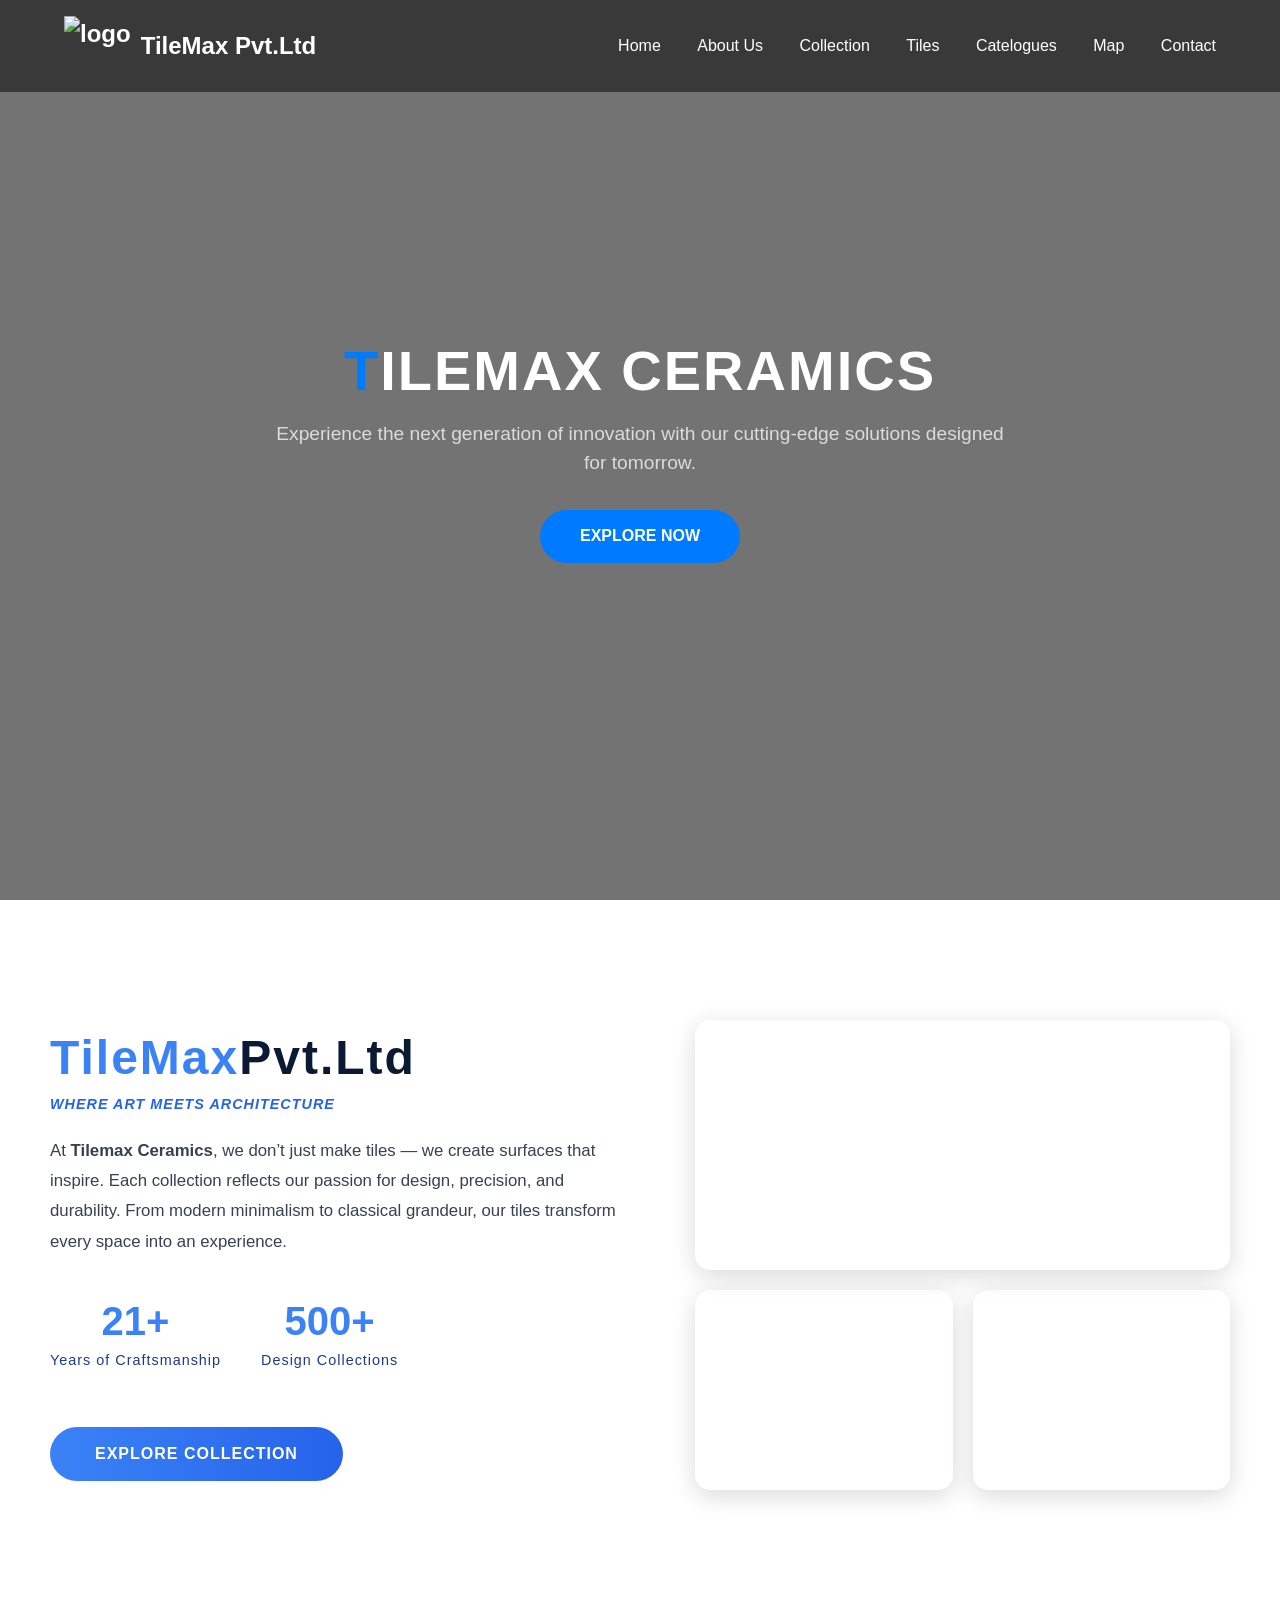
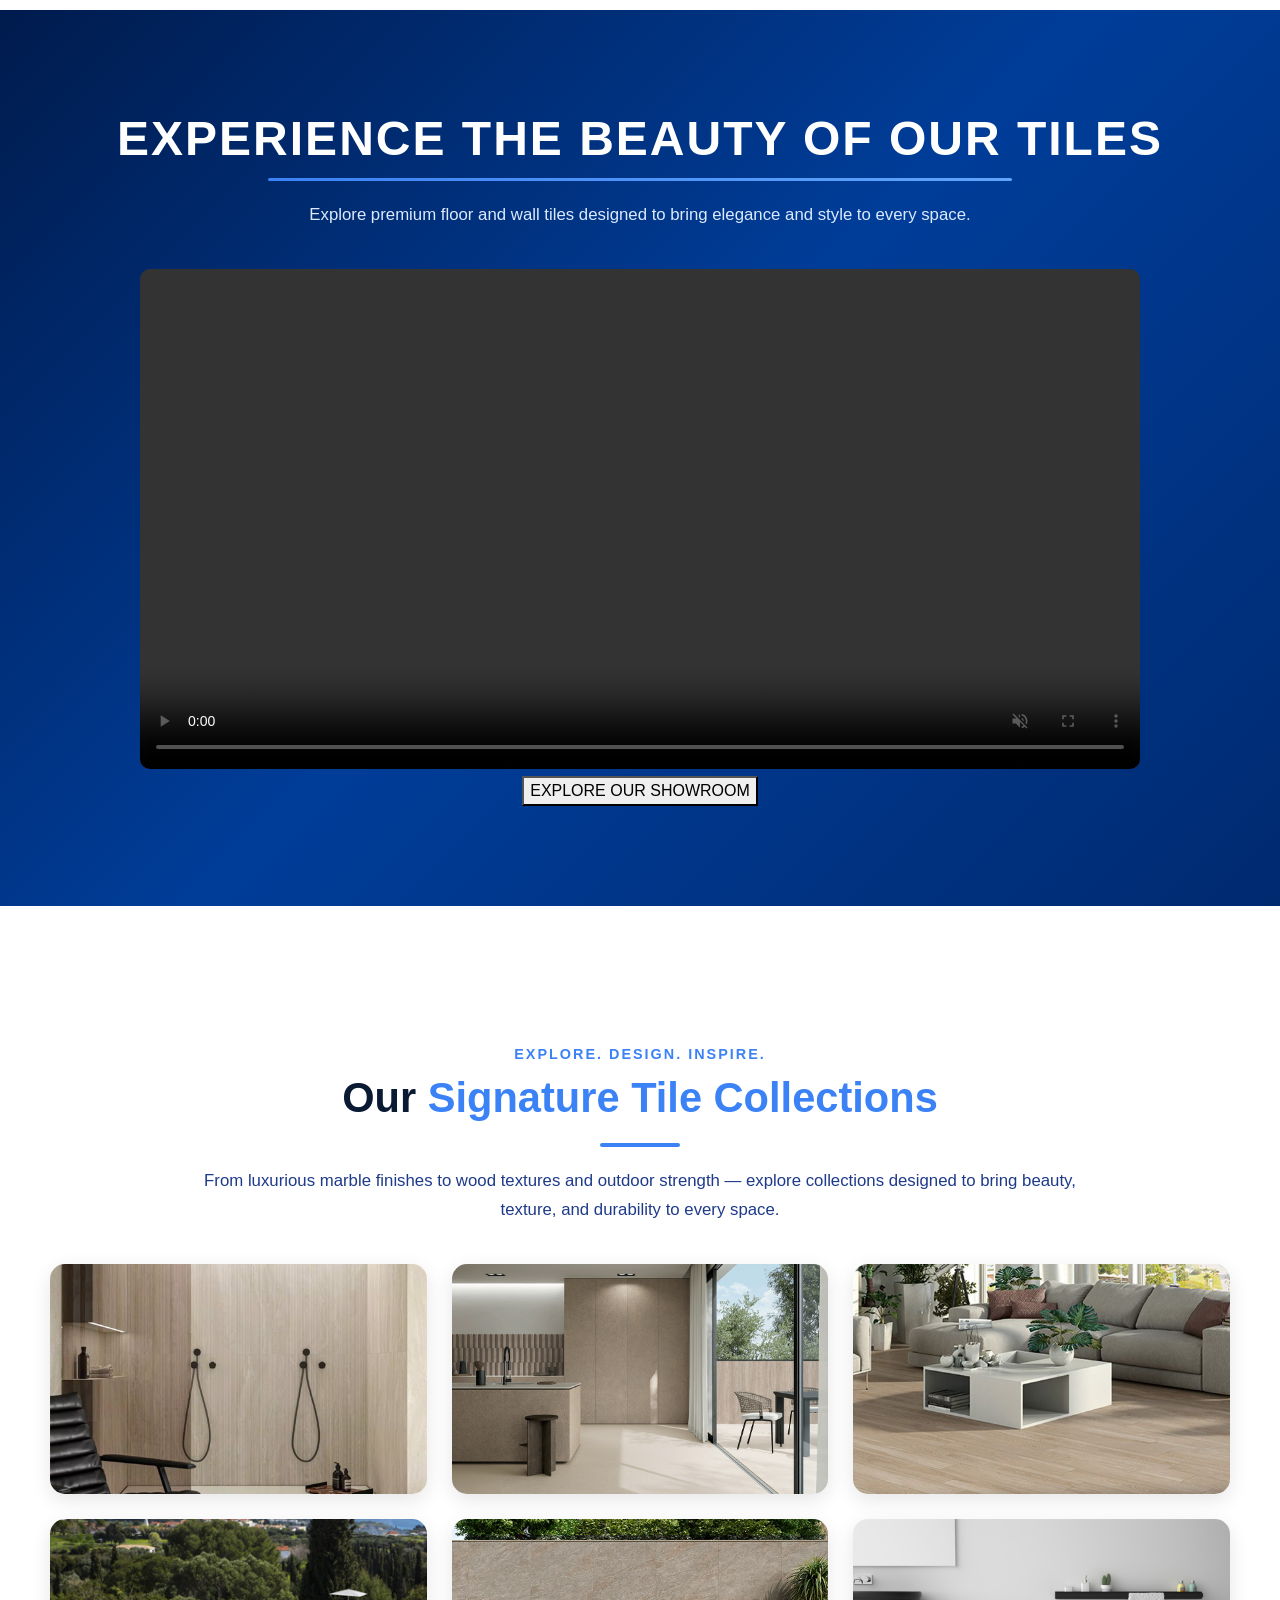
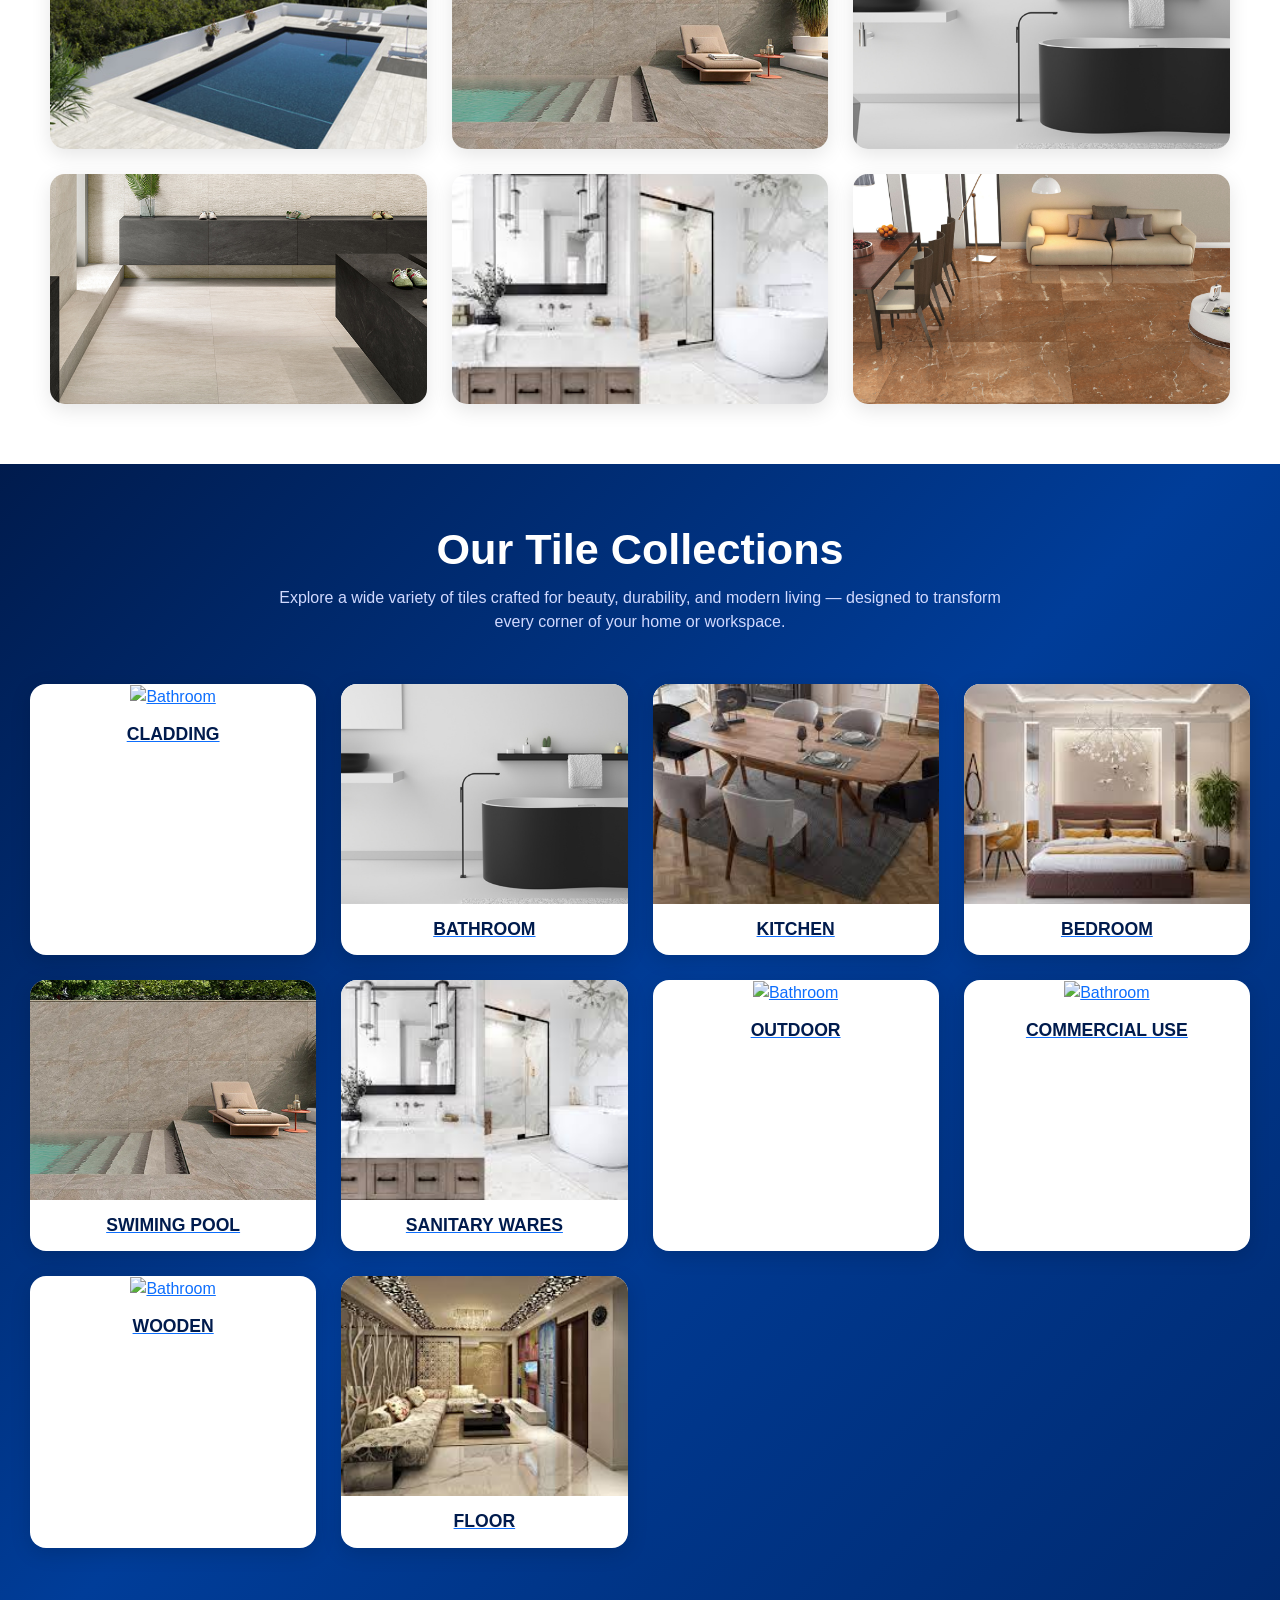
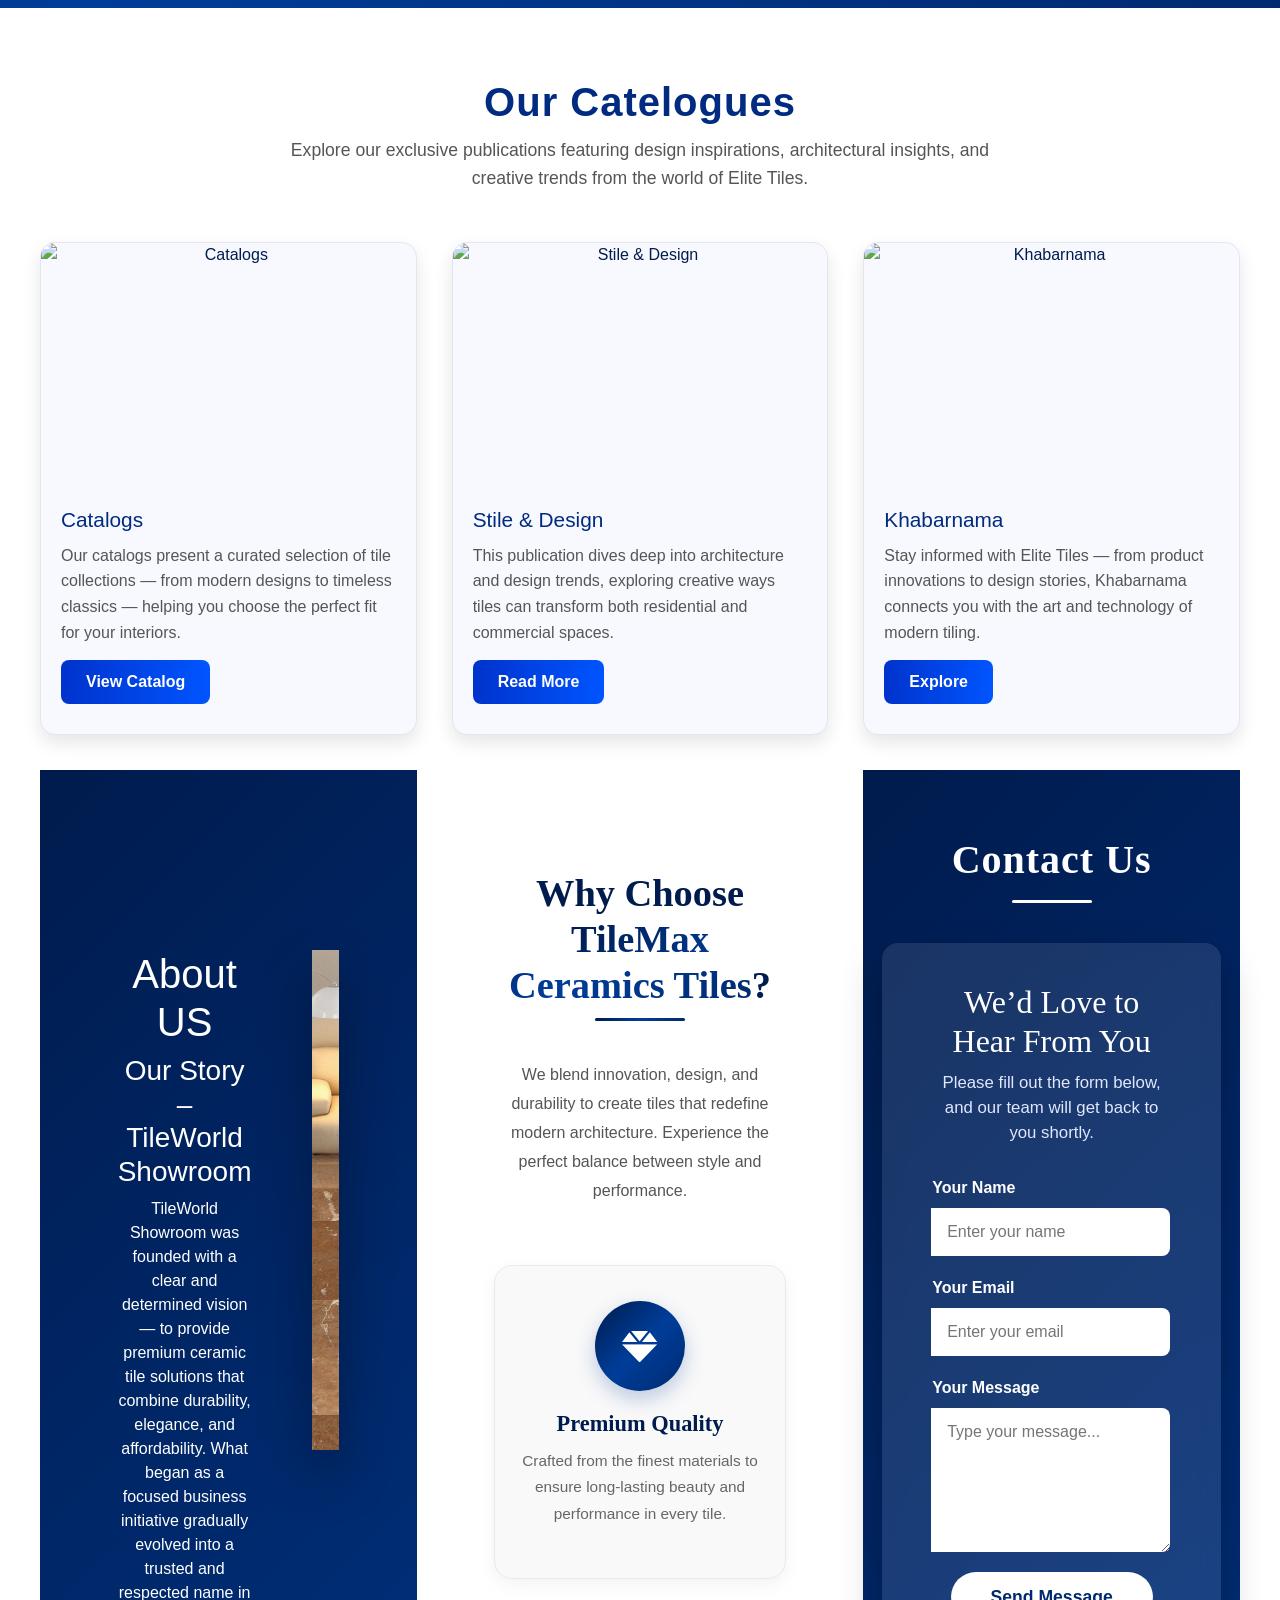
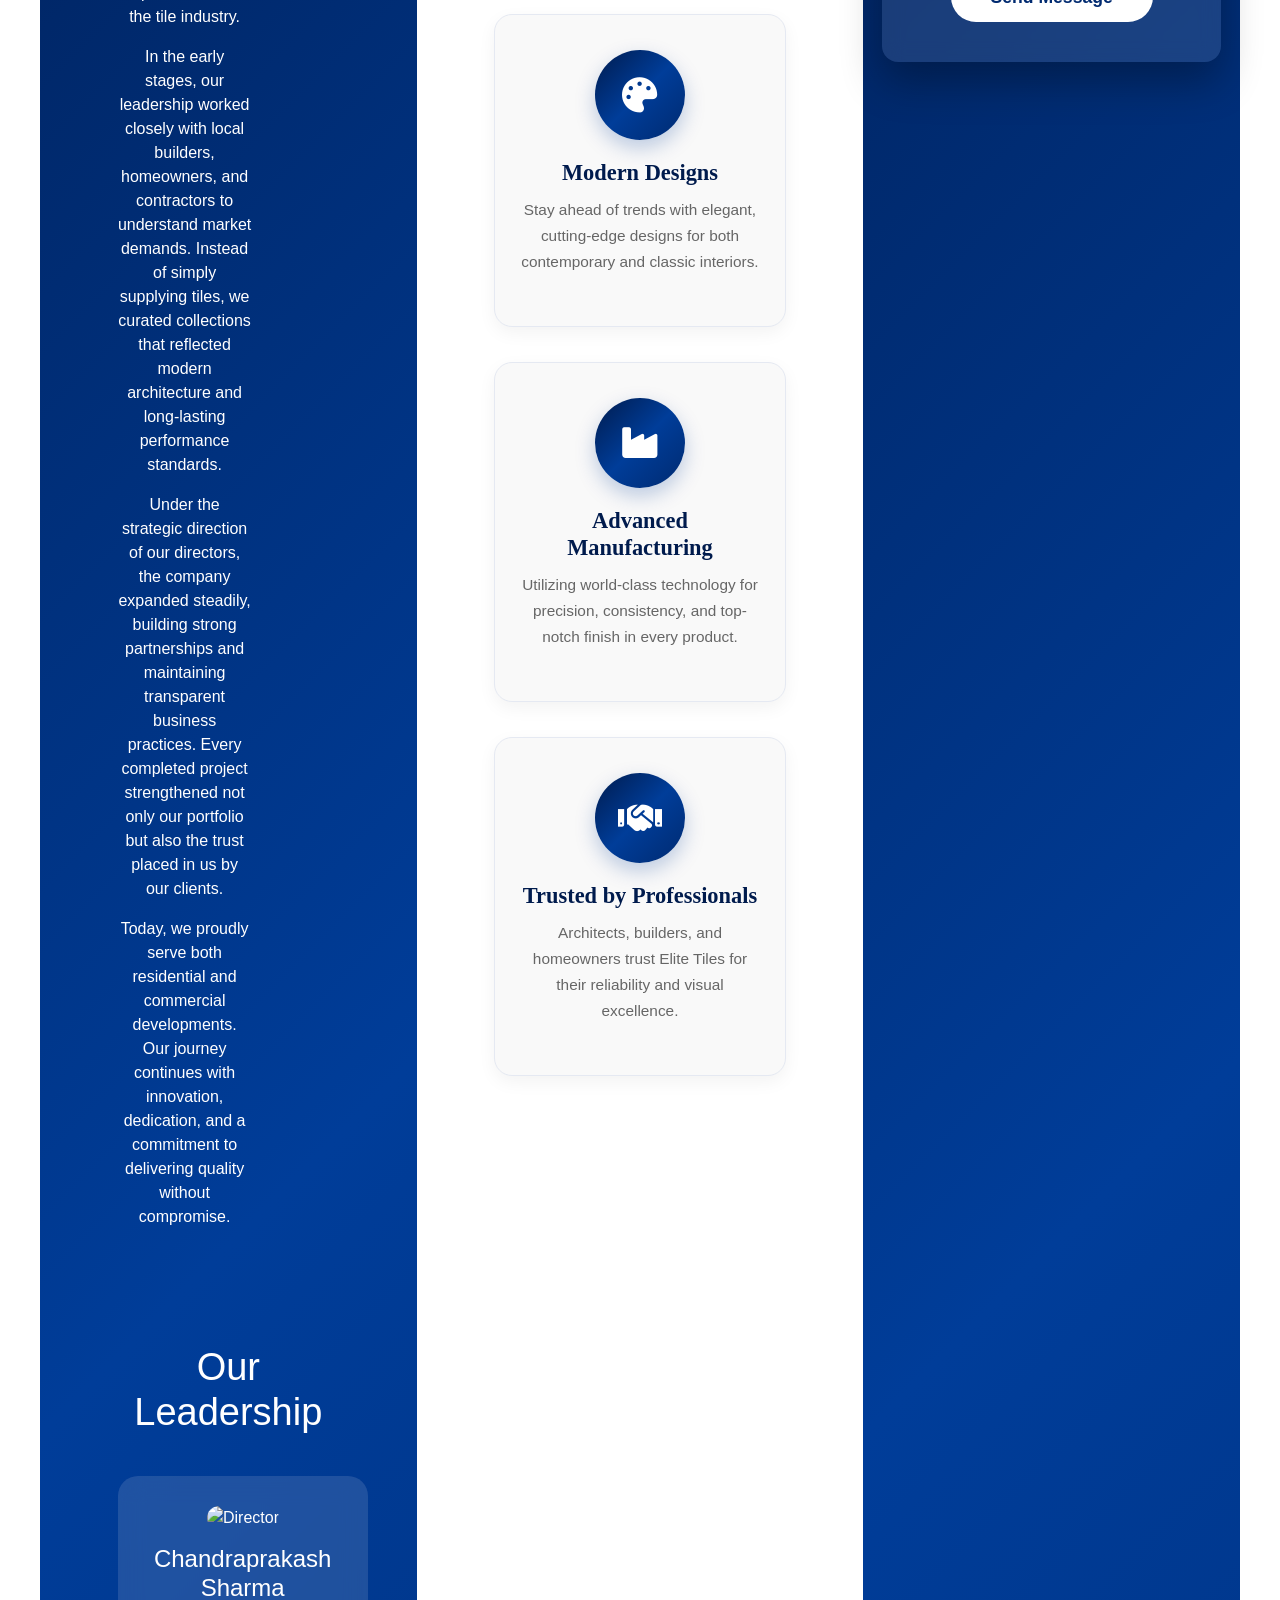
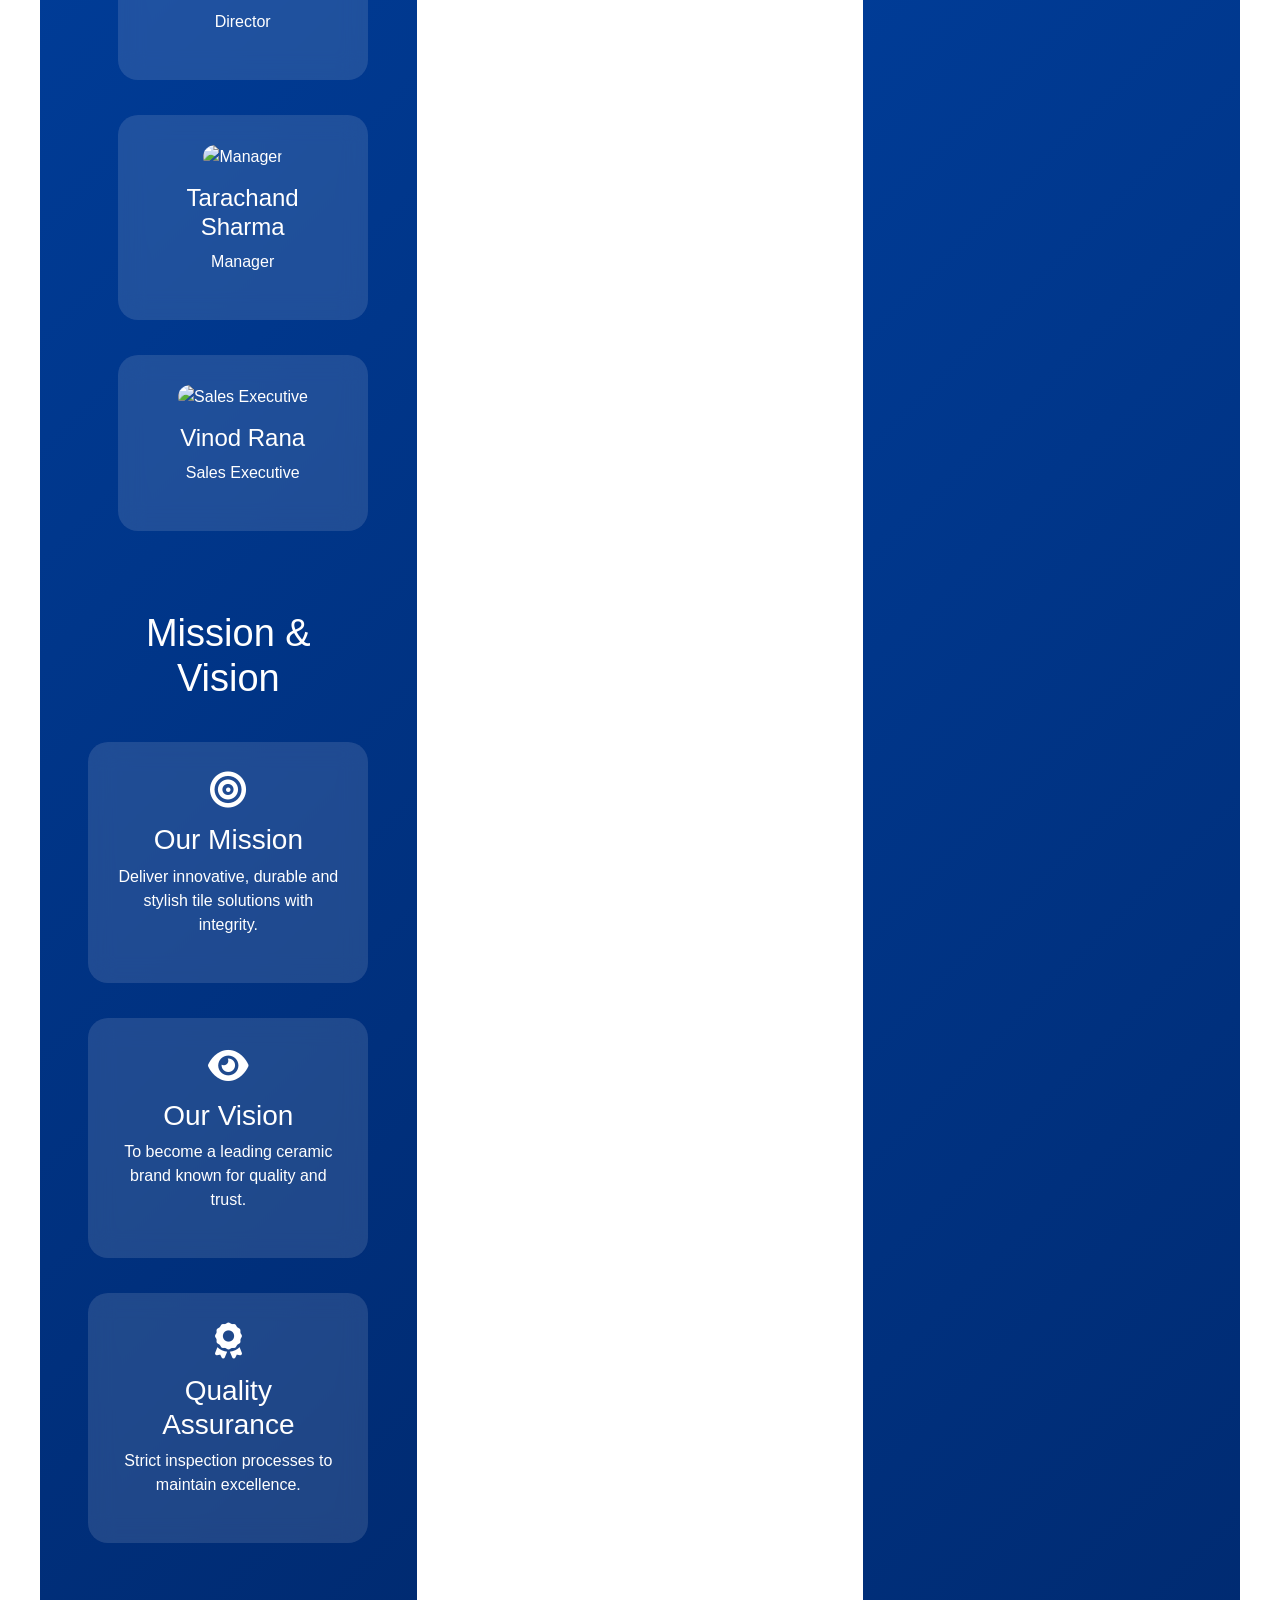
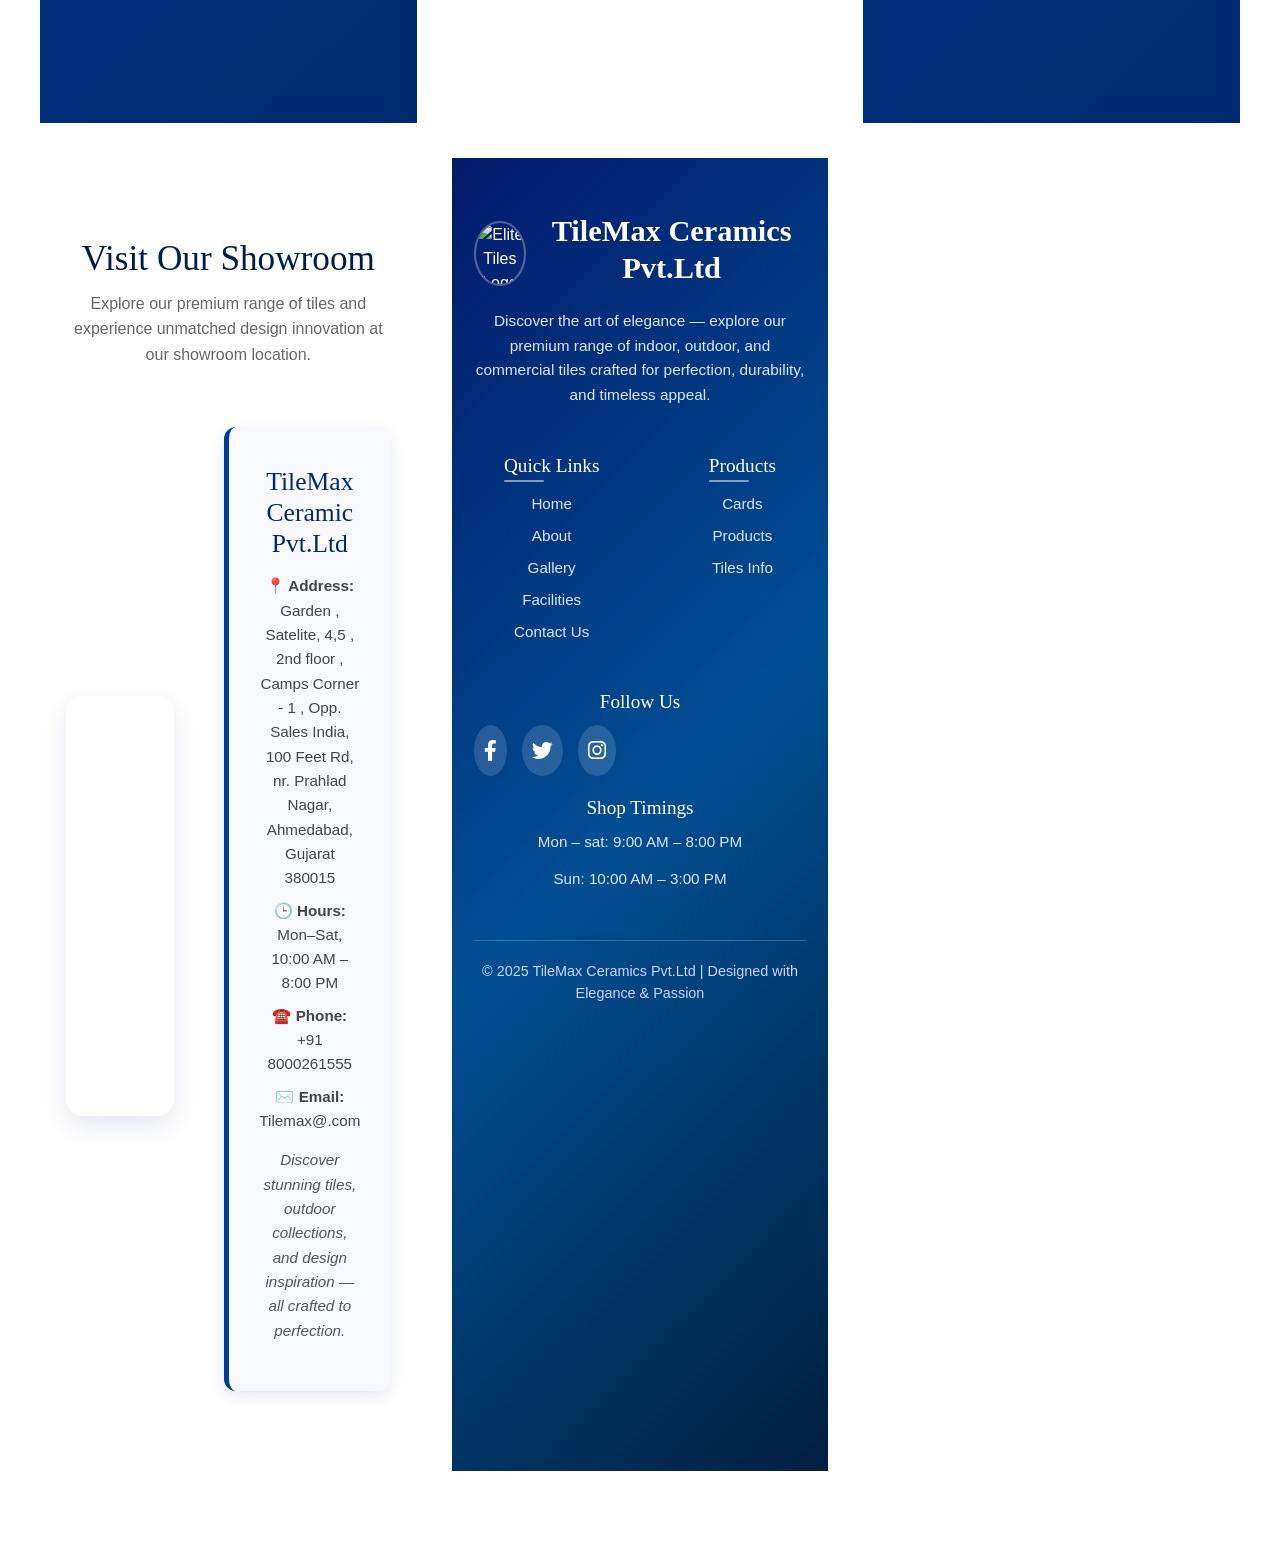
==== commit 76966c8c: "Update index.html" ====
--- a/index.html
+++ b/index.html
@@ -394,12 +394,13 @@
   </p>
 
   <div class="publications-grid">
+
     <div class="pub-card">
       <img src="image/k.jpg" alt="Catalogs" class="pub-img">
       <div class="pub-content">
         <h3>Catalogs</h3>
         <p>Our catalogs present a curated selection of tile collections — from modern designs to timeless classics — helping you choose the perfect fit for your interiors.</p>
-        <a href="#" class="pub-btn">View Catalog</a>
+        <a href="pdf/ml.pdf" target="_blank" class="pub-btn">View Catalog</a>
       </div>
     </div>
 
@@ -408,7 +409,7 @@
       <div class="pub-content">
         <h3>Stile & Design</h3>
         <p>This publication dives deep into architecture and design trends, exploring creative ways tiles can transform both residential and commercial spaces.</p>
-        <a href="#" class="pub-btn">Read More</a>
+        <a href="pdf/stile-design.pdf" target="_blank" class="pub-btn">Read More</a>
       </div>
     </div>
 
@@ -417,11 +418,9 @@
       <div class="pub-content">
         <h3>Khabarnama</h3>
         <p>Stay informed with Elite Tiles — from product innovations to design stories, Khabarnama connects you with the art and technology of modern tiling.</p>
-        <a href="#" class="pub-btn">Explore</a>
-      </div>
-    </div>
-  </div>
-</section>
+        <a href="pdf/khabarnama.pdf" target="_blank" class="pub-btn">Explore</a>
+      </div>
+    </div>
 
 <section class="tools-section" id="about">
   <section class="about-unique">
--- a/assets/style.css
+++ b/assets/style.css
@@ -300,136 +300,171 @@
       background-image: url('https://images.pexels.com/photos/1457844/pexels-photo-1457844.jpeg?auto=compress&cs=tinysrgb&w=800');
     }
 
-    /* Responsive */
-    @media (max-width: 900px) {
-      .about-content {
-        flex-direction: column;
-        text-align: center;
-      }
-
-      .stats {
-        justify-content: center;
-      }
-
-      .tile-gallery {
-        grid-template-columns: 1fr;
-      }
-
-      .tile1 {
-        height: 200px;
-      }
-    }
-
-    .emporium-section {
-      padding: 100px 20px;
-      text-align: center;
-      background: linear-gradient(135deg, #001b4d, #003d99, #002a70);
-    }
-
-    .emporium-section h1 {
-      font-size: 3rem;
-      font-weight: 700;
-      letter-spacing: 2px;
-      color: #ffffff;
-      margin-bottom: 20px;
-      text-transform: uppercase;
-    }
-
-    .emporium-section h1::after {
-      content: "";
-      display: block;
-      width: 60%;
-      height: 3px;
-      background: linear-gradient(90deg, #3b82f6, #60a5fa);
-      margin: 10px auto 0;
-      border-radius: 3px;
-    }
-
-    .emporium-section h5 {
-      max-width: 850px;
-      margin: 20px auto 40px;
-      color: #dbeafe;
-      font-size: 1.05rem;
-      line-height: 1.7;
-    }
-
-    .city-list {
-      display: flex;
-      flex-wrap: wrap;
-      justify-content: center;
-      gap: 10px;
-      margin-bottom: 60px;
-      list-style: none;
-    }
-
-    .city-list li {
-      background: rgba(255, 255, 255, 0.1);
-      border: 1px solid rgba(59, 130, 246, 0.4);
-      border-radius: 30px;
-      padding: 8px 18px;
-      transition: all 0.3s ease;
-      cursor: pointer;
-    }
-
-    .city-list li a {
-      text-decoration: none;
-      color: #ffffff;
-      font-size: 0.9rem;
-      font-weight: 500;
-    }
-
-    .city-list li.active {
-      background: #3b82f6;
-      border-color: #3b82f6;
-      box-shadow: 0 0 12px rgba(59, 130, 246, 0.5);
-    }
-
-    .city-list li:hover {
-      background: rgba(59, 130, 246, 0.2);
-      transform: translateY(-2px);
-      box-shadow: 0 0 10px rgba(59, 130, 246, 0.3);
-    }
-
-    .emporium-video {
-      width: 80%;
-      max-width: 950px;
-      margin: 0 auto;
-      border-radius: 20px;
-      overflow: hidden;
-      border: 1px solid rgba(59, 130, 246, 0.3);
-      box-shadow: 0 6px 25px rgba(0, 0, 0, 0.5);
-      position: relative;
-    }
-
-    .emporium-video video {
-      width: 100%;
-      height: auto;
-      display: none;
-      border-radius: 20px;
-    }
-
-    .emporium-video video.active {
-      display: block;
-    }
-
-    .explore-btn {
-      margin-top: 50px;
-      background: linear-gradient(90deg, #3b82f6, #2563eb);
-      color: #fff;
-      border: none;
-      padding: 15px 40px;
-      border-radius: 40px;
-      font-size: 1rem;
-      font-weight: 600;
-      cursor: pointer;
-      transition: all 0.3s ease;
-    }
-
-    .explore-btn:hover {
-      transform: translateY(-2px);
-      box-shadow: 0 0 15px rgba(59, 130, 246, 0.5);
-    }
-
+   /* Mobile Responsive */
+/* Tablet */
+@media (max-width: 992px){
+
+.about-elite{
+  padding: 100px 30px;
+}
+
+.about-content{
+  gap:40px;
+}
+
+.about-left h2{
+  font-size:2.5rem;
+}
+
+.about-left .desc{
+  font-size:1rem;
+}
+
+.tile{
+  height:180px;
+}
+
+.tile1{
+  height:220px;
+}
+
+}
+
+
+/* Mobile */
+@media (max-width: 768px){
+
+.about-elite{
+  padding:80px 20px;
+}
+
+.about-content{
+  flex-direction:column;
+  text-align:center;
+}
+
+.about-left{
+  flex:100%;
+}
+
+.about-right{
+  flex:100%;
+}
+
+.about-left h2{
+  font-size:2rem;
+}
+
+.about-left .tagline{
+  font-size:0.95rem;
+}
+
+.about-left .desc{
+  font-size:0.95rem;
+  line-height:1.7;
+}
+
+.stats{
+  justify-content:center;
+  gap:25px;
+}
+
+.stat h3{
+  font-size:2rem;
+}
+
+.stat p{
+  font-size:0.8rem;
+}
+
+.about-btn{
+  padding:12px 35px;
+  font-size:0.9rem;
+}
+
+.tile-gallery{
+  grid-template-columns:1fr;
+}
+
+.tile{
+  height:170px;
+}
+
+.tile1{
+  grid-column:span 1;
+  height:200px;
+}
+
+}
+
+
+/* Small phones */
+@media (max-width: 480px){
+
+.about-left h2{
+  font-size:1.7rem;
+}
+
+.about-left .desc{
+  font-size:0.9rem;
+}
+
+.stat h3{
+  font-size:1.7rem;
+}
+
+.tile{
+  height:150px;
+}
+
+.tile1{
+  height:180px;
+}
+
+}
+
+.showroom-video-section{
+    padding:100px 20px;
+    text-align:center;
+    background: linear-gradient(135deg, #001b4d, #003d99, #002a70);
+}
+
+.showroom-video-section h1{
+    font-size:3rem;
+    font-weight:700;
+    letter-spacing:2px;
+    color:#ffffff;
+    margin-bottom:20px;
+    text-transform:uppercase;
+}
+
+.showroom-video-section h1::after{
+    content:"";
+    display:block;
+    width:60%;
+    height:3px;
+    background:linear-gradient(90deg,#3b82f6,#60a5fa);
+    margin:10px auto 0;
+    border-radius:3px;
+}
+
+.showroom-video-section h5{
+    max-width:850px;
+    margin:20px auto 40px;
+    color:#dbeafe;
+    font-size:1.05rem;
+    line-height:1.7;
+}
+
+.video-wrapper{
+    max-width:1000px;
+    margin:auto;
+}
+
+.video-wrapper video{
+    width:100%;
+    border-radius:10px;
+}
     @media (max-width: 768px) {
       .emporium-section h1 {
         font-size: 2rem;
@@ -1604,5 +1639,3 @@
 .tile-box:hover {
   transform: translateY(-5px);
 }
-
-
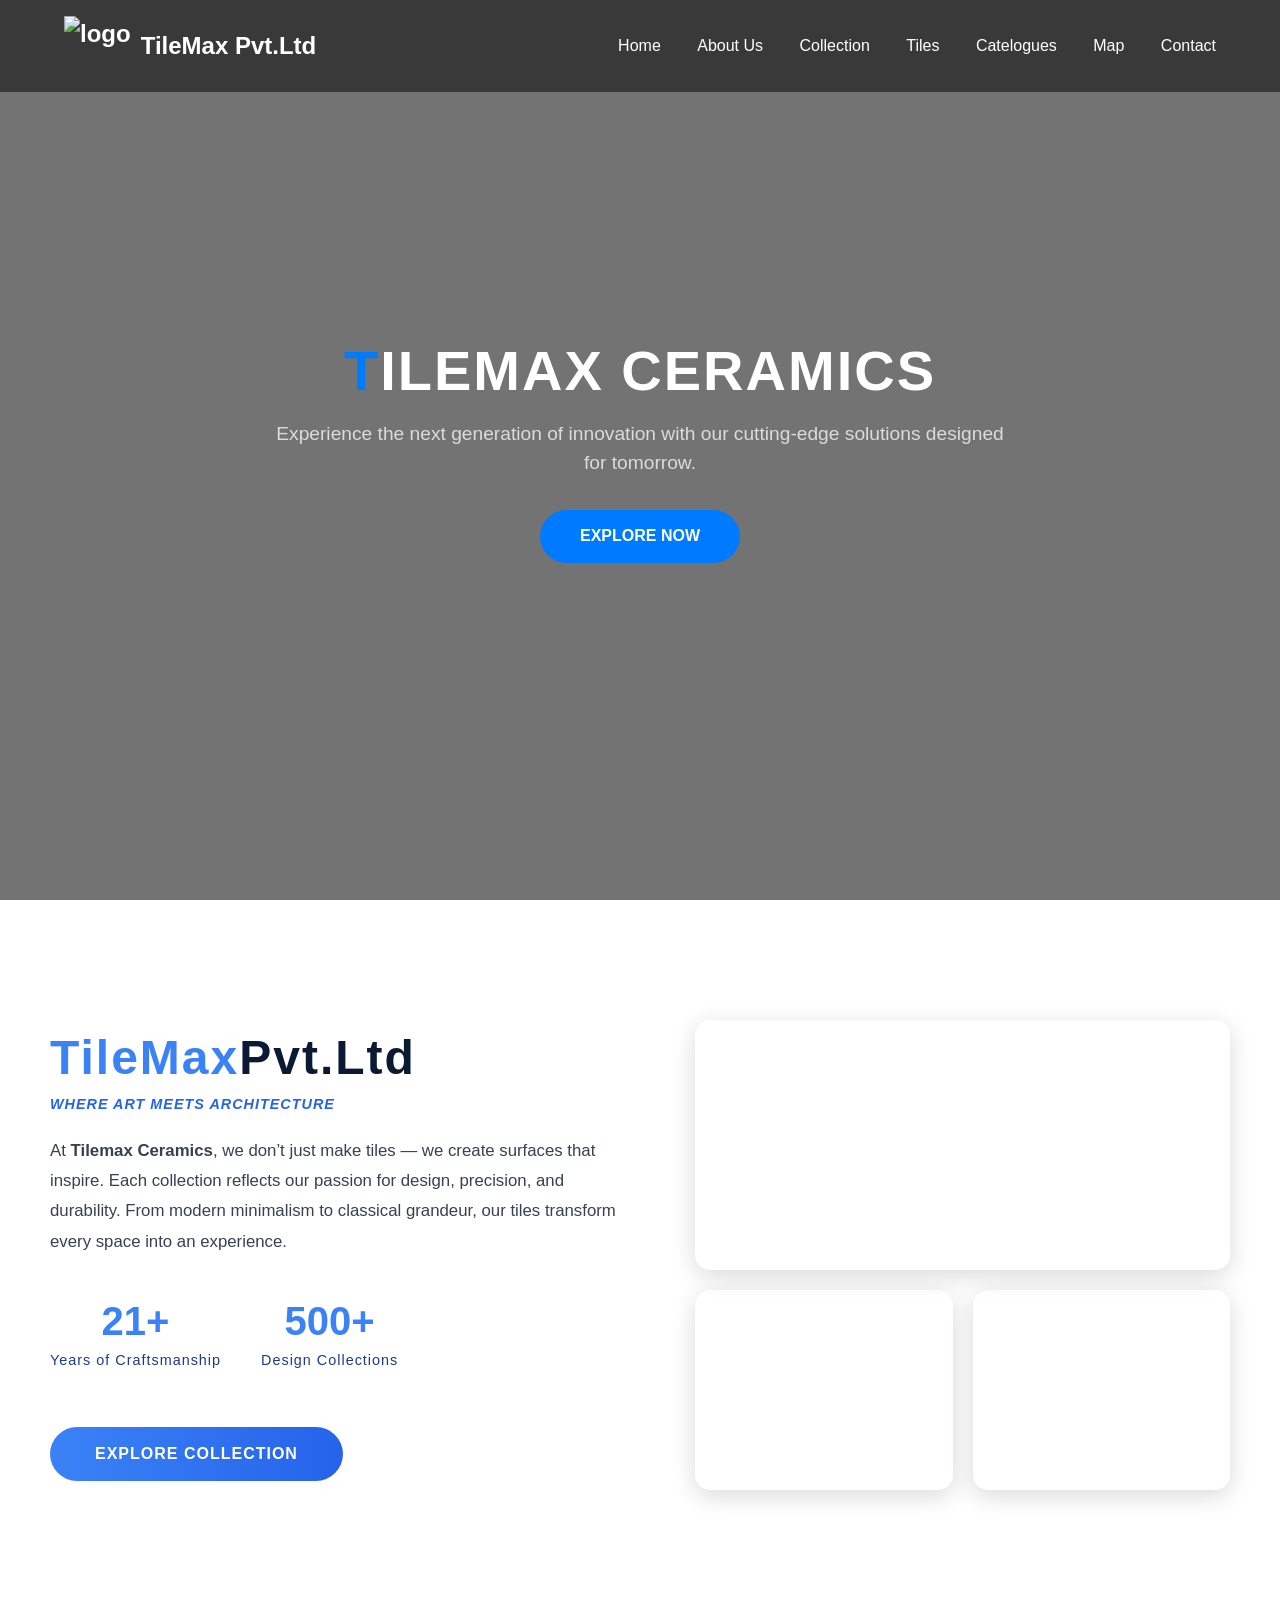
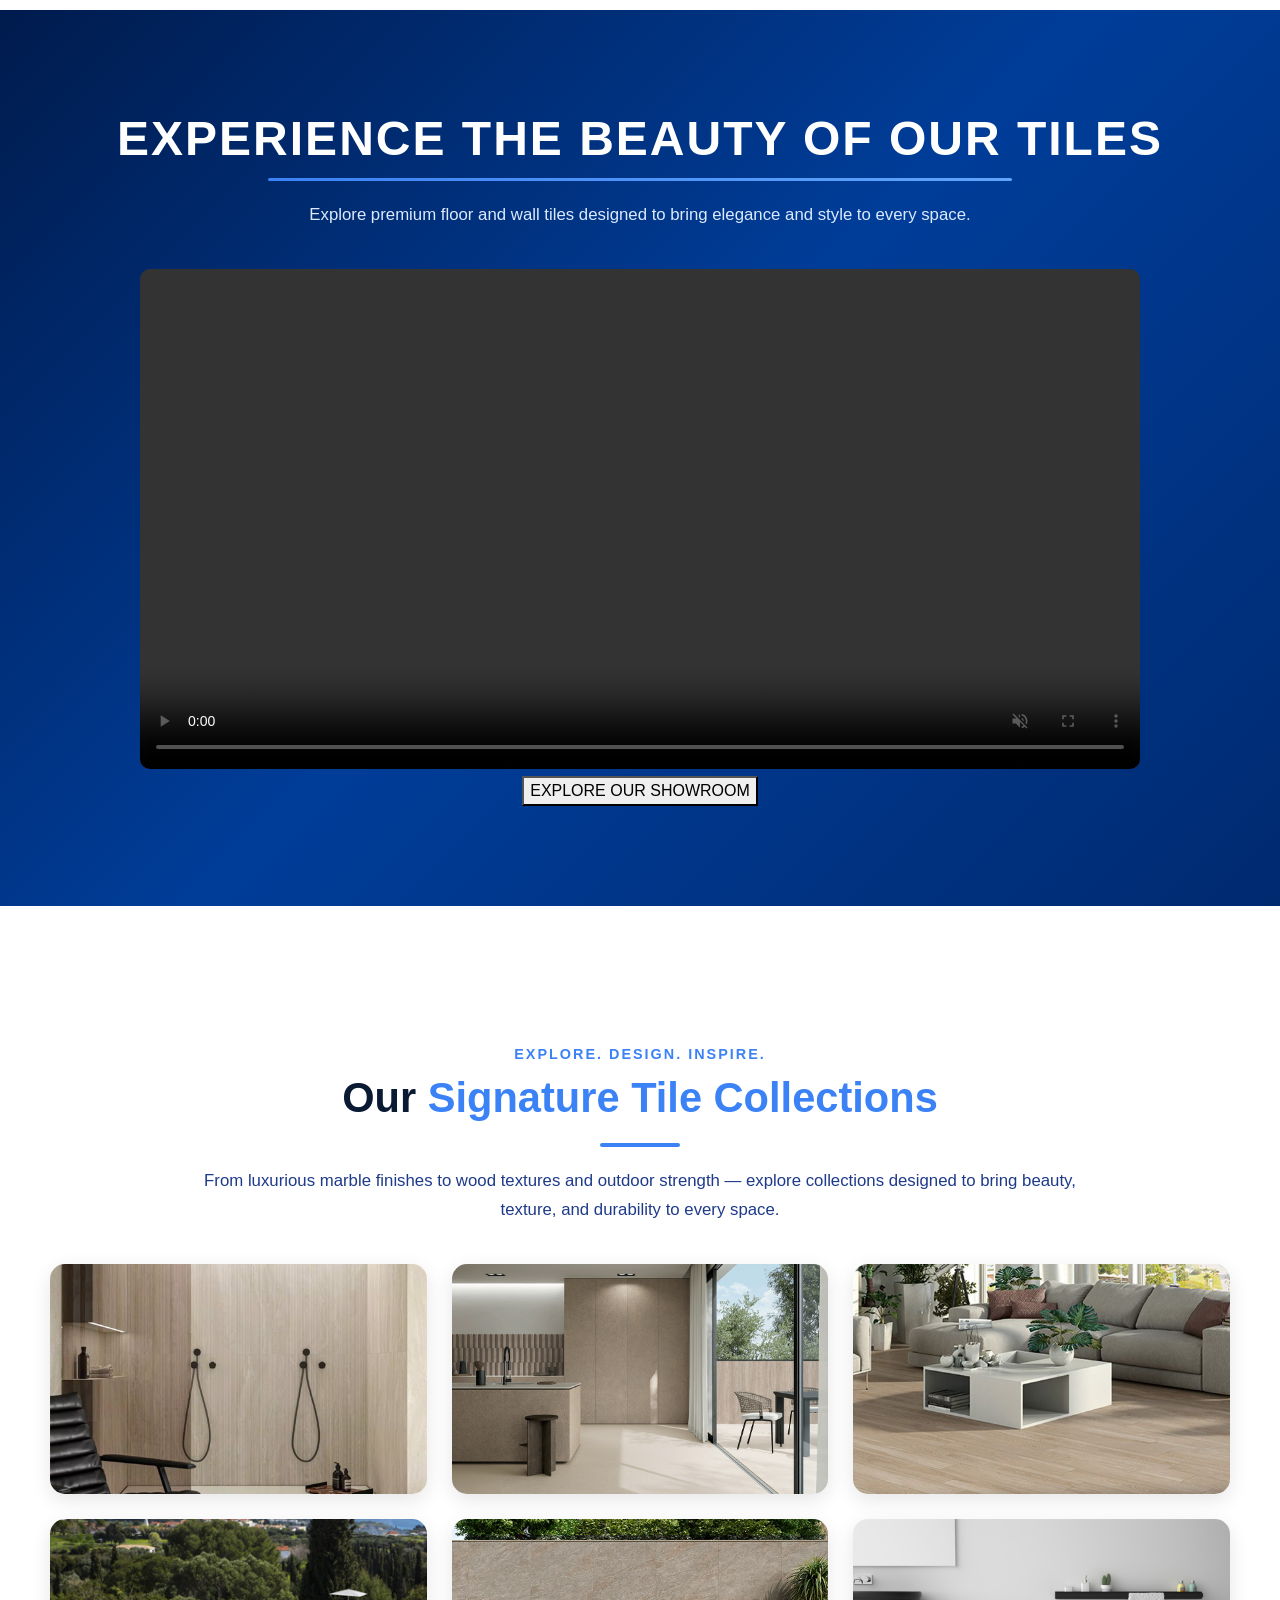
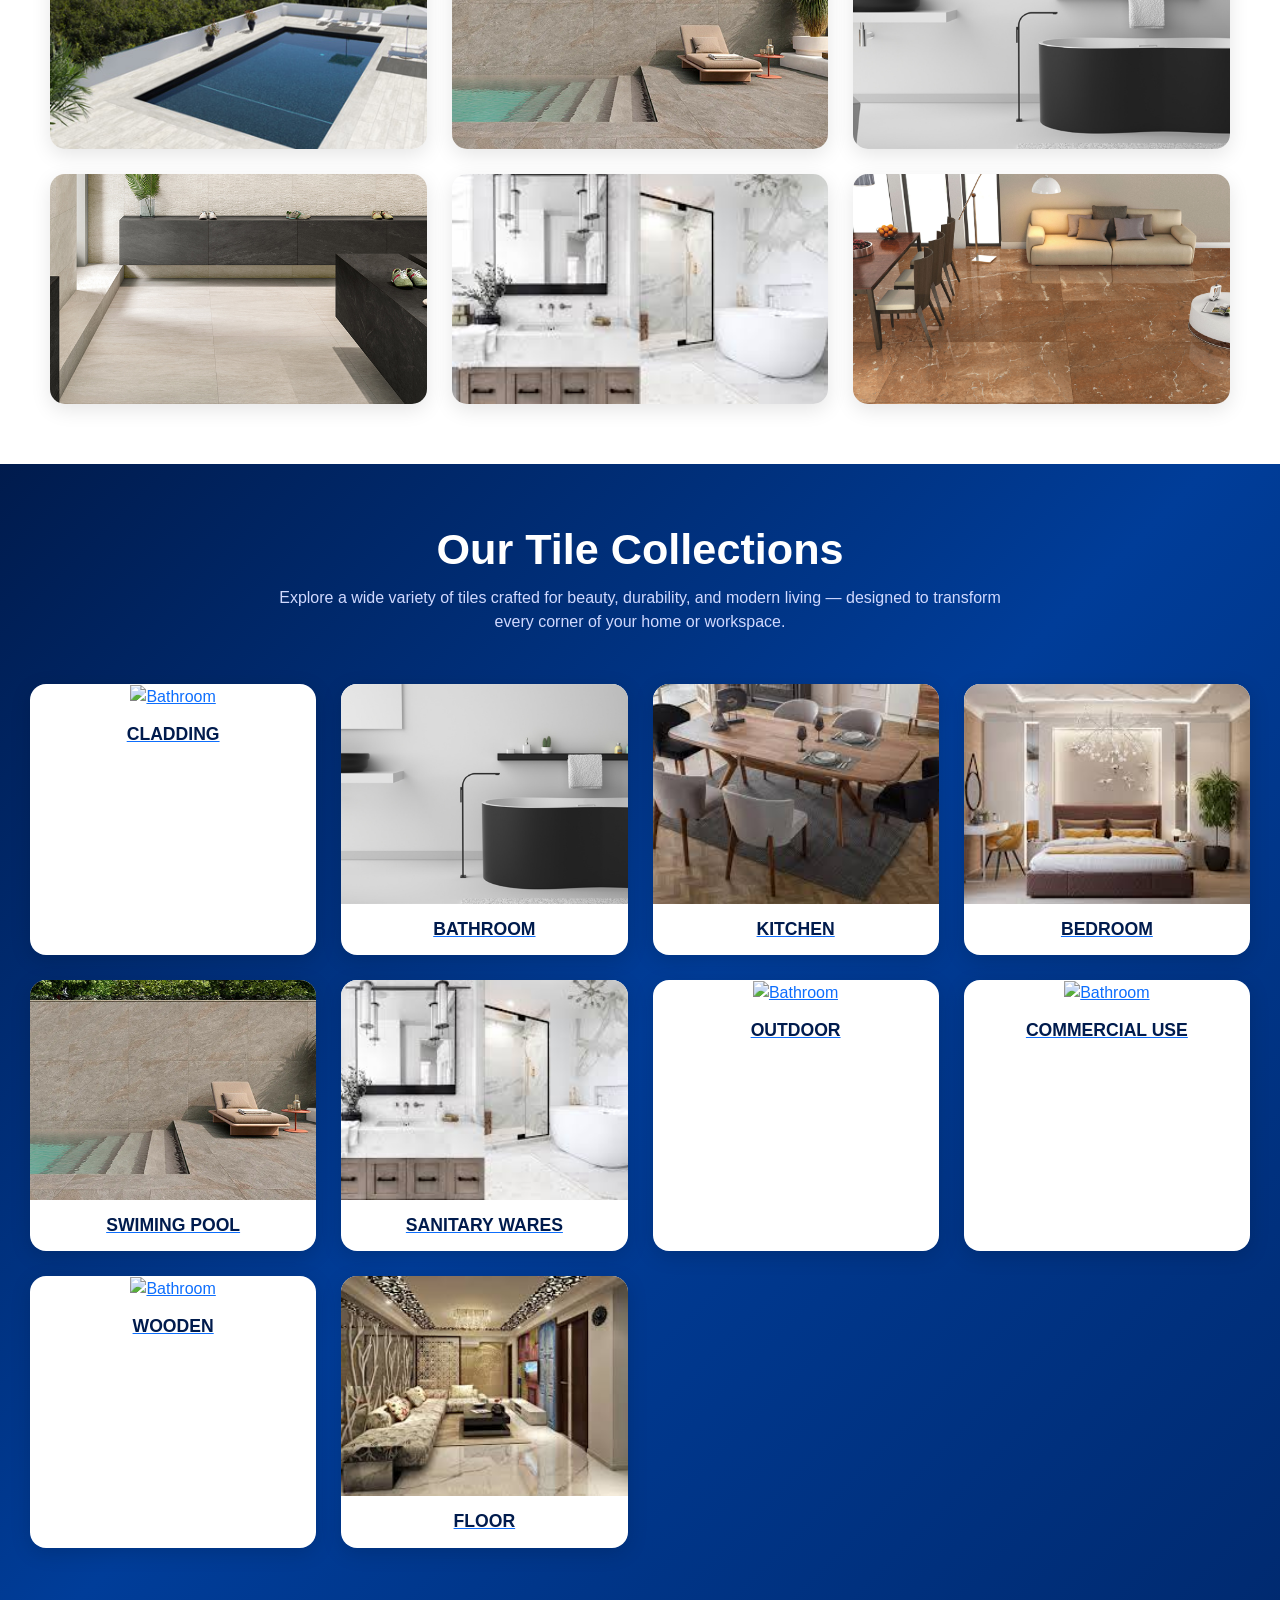
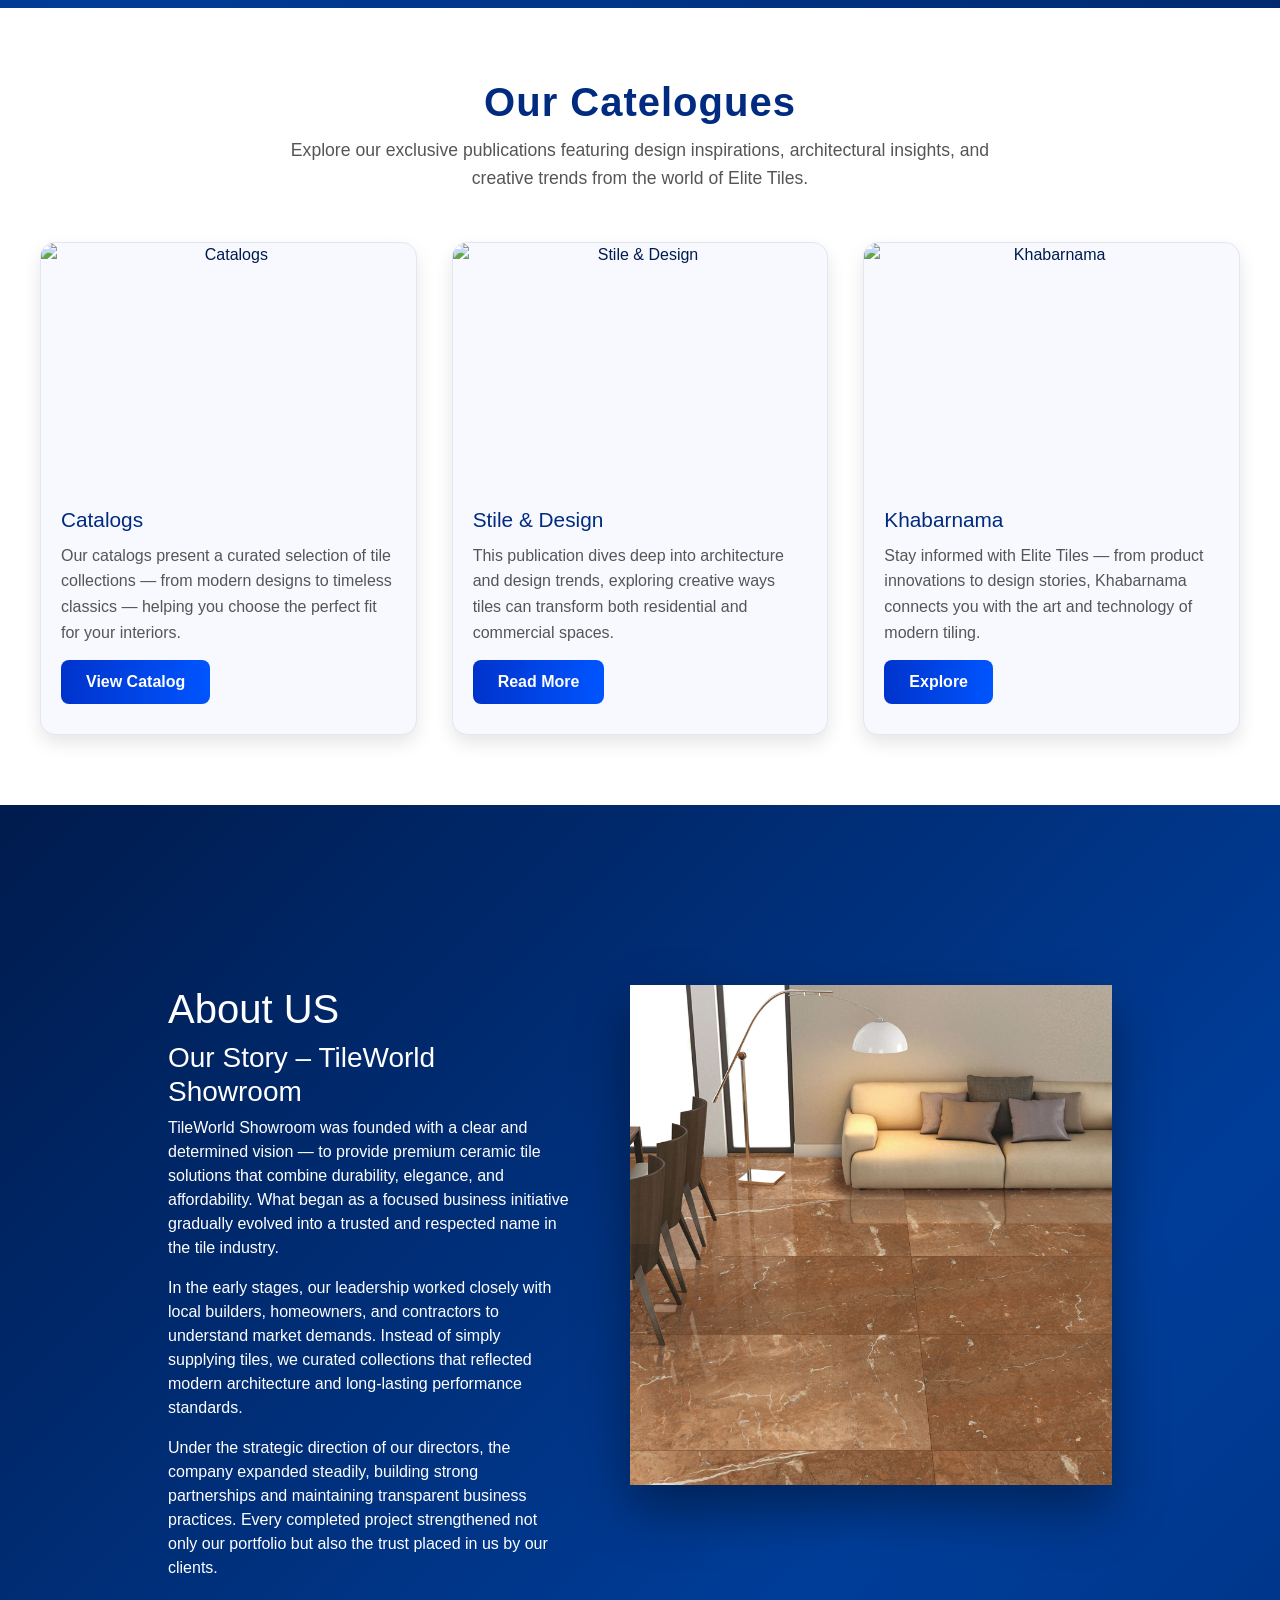
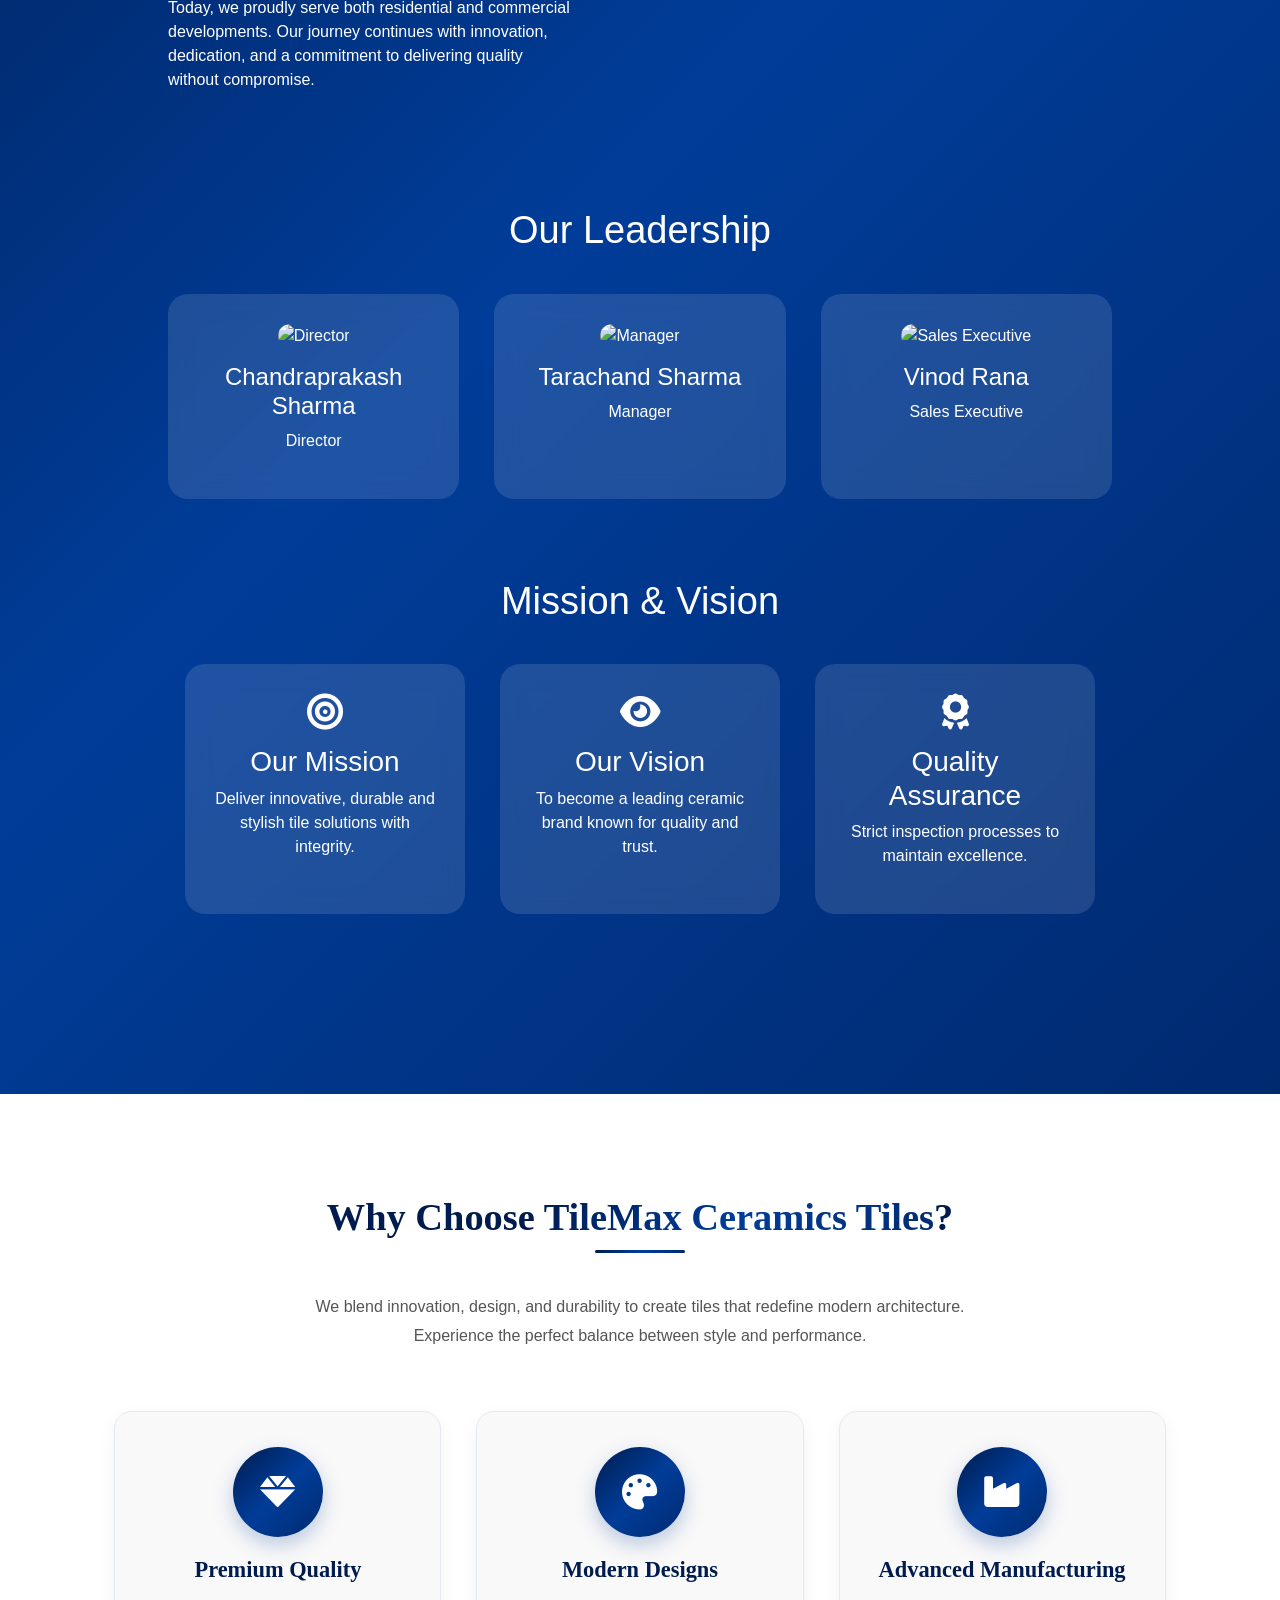
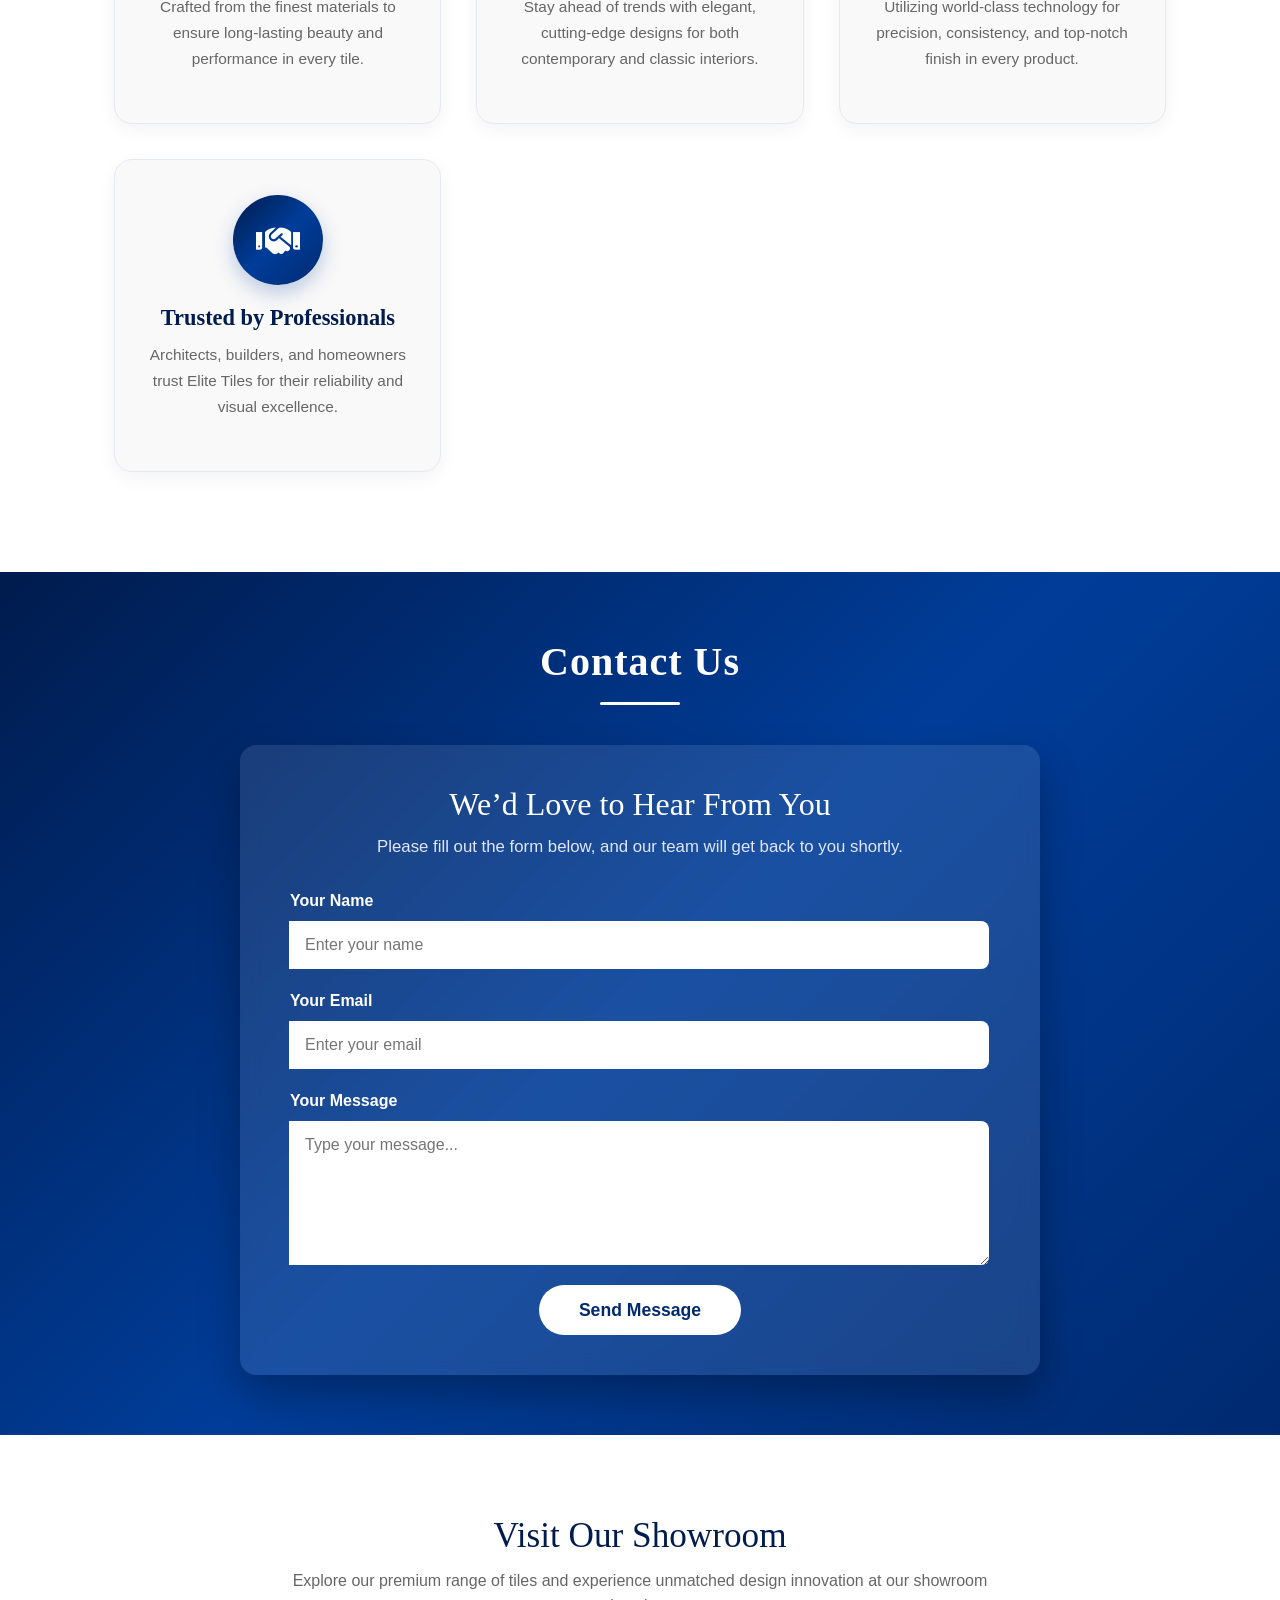
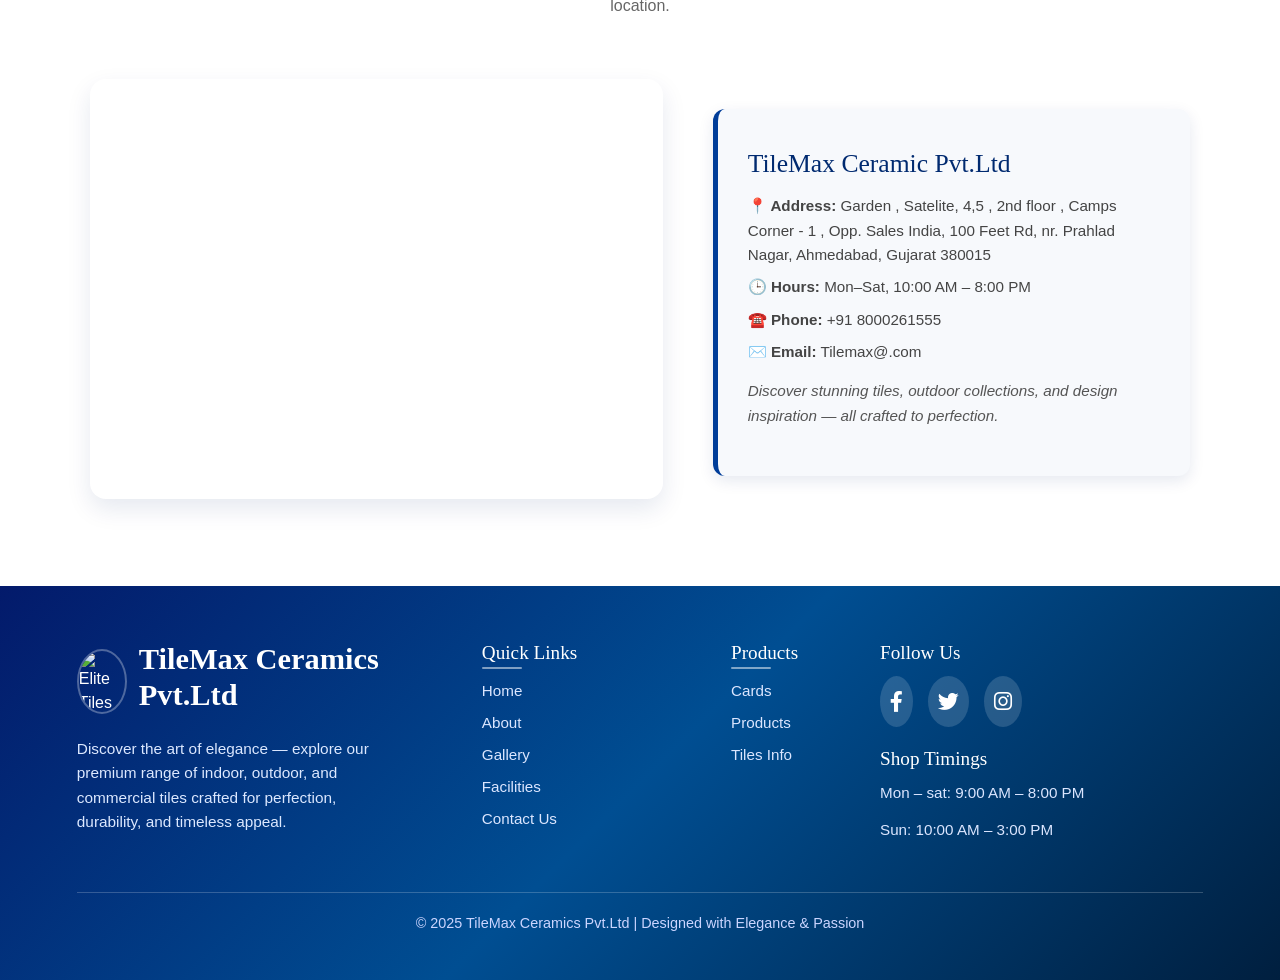
==== commit 6e583129: "Update index.html" ====
--- a/index.html
+++ b/index.html
@@ -422,6 +422,8 @@
       </div>
     </div>
 
+  </div>
+</section>
 <section class="tools-section" id="about">
   <section class="about-unique">
 
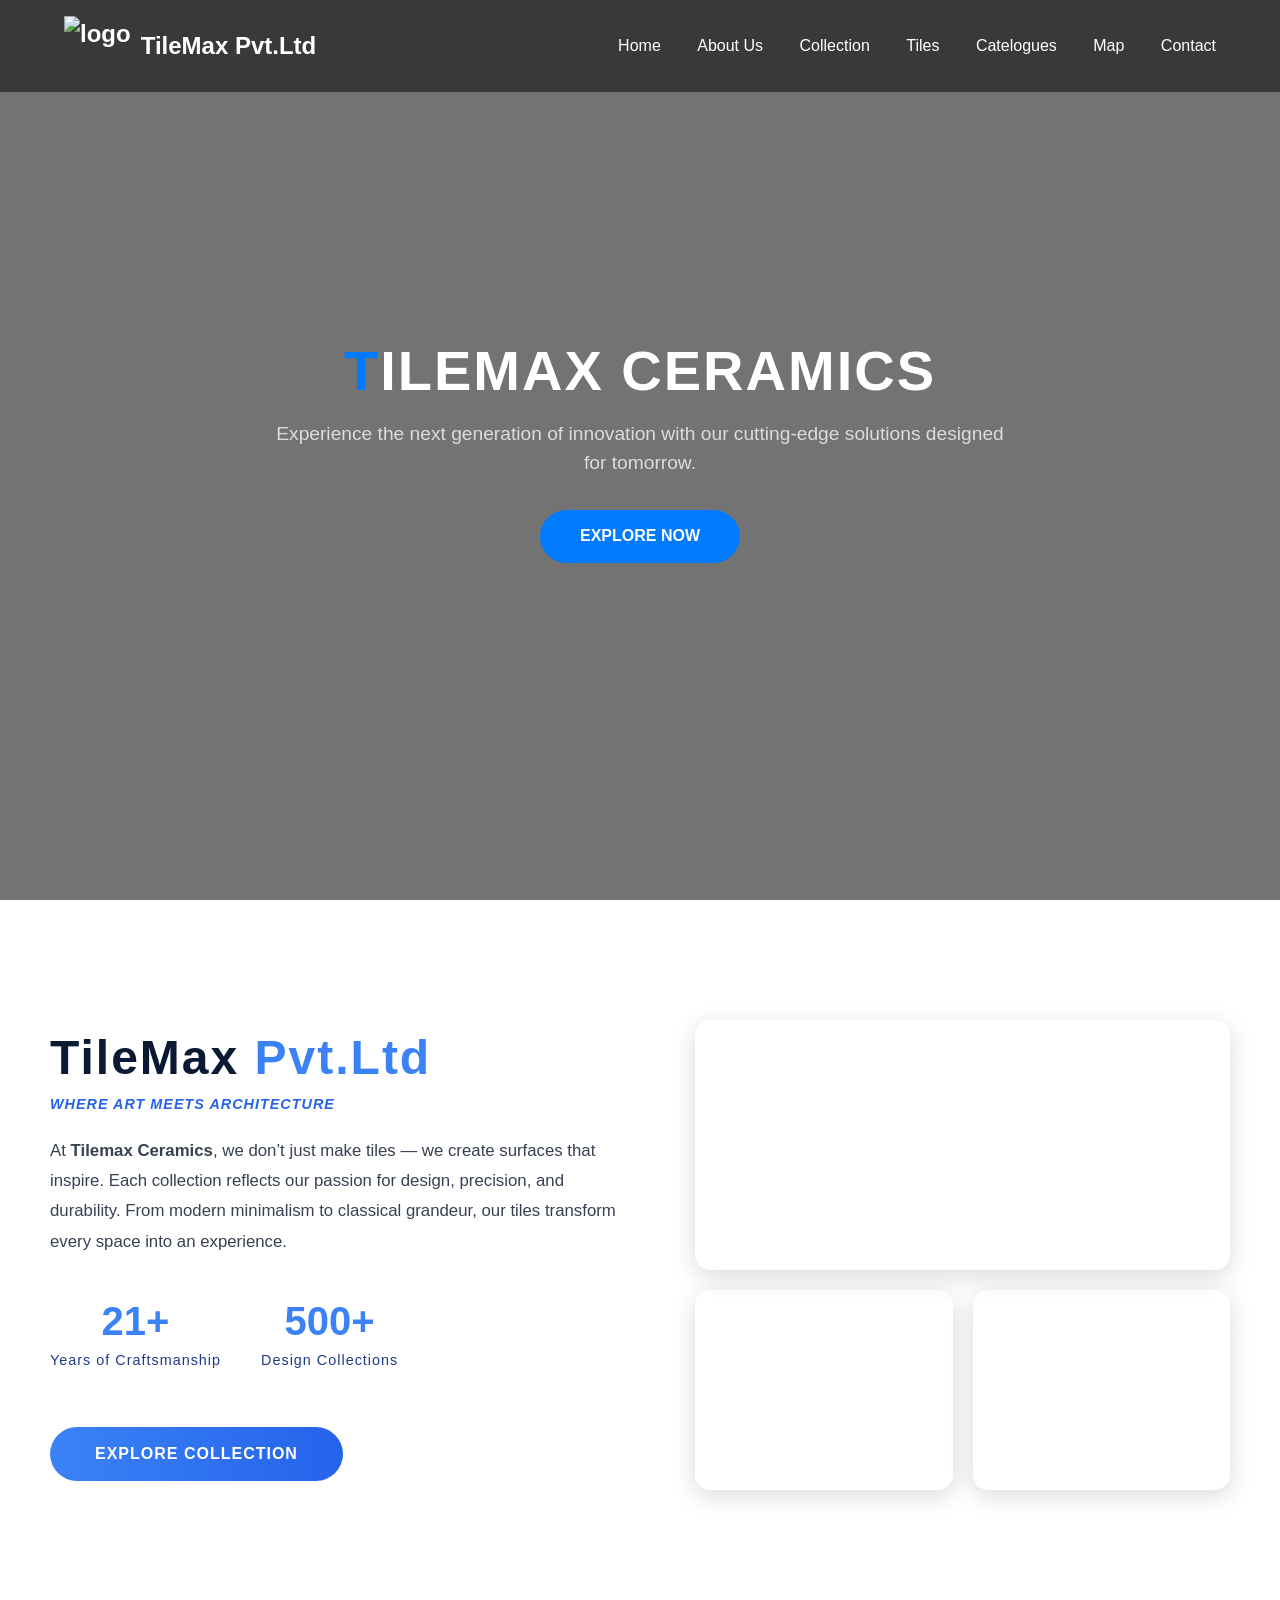
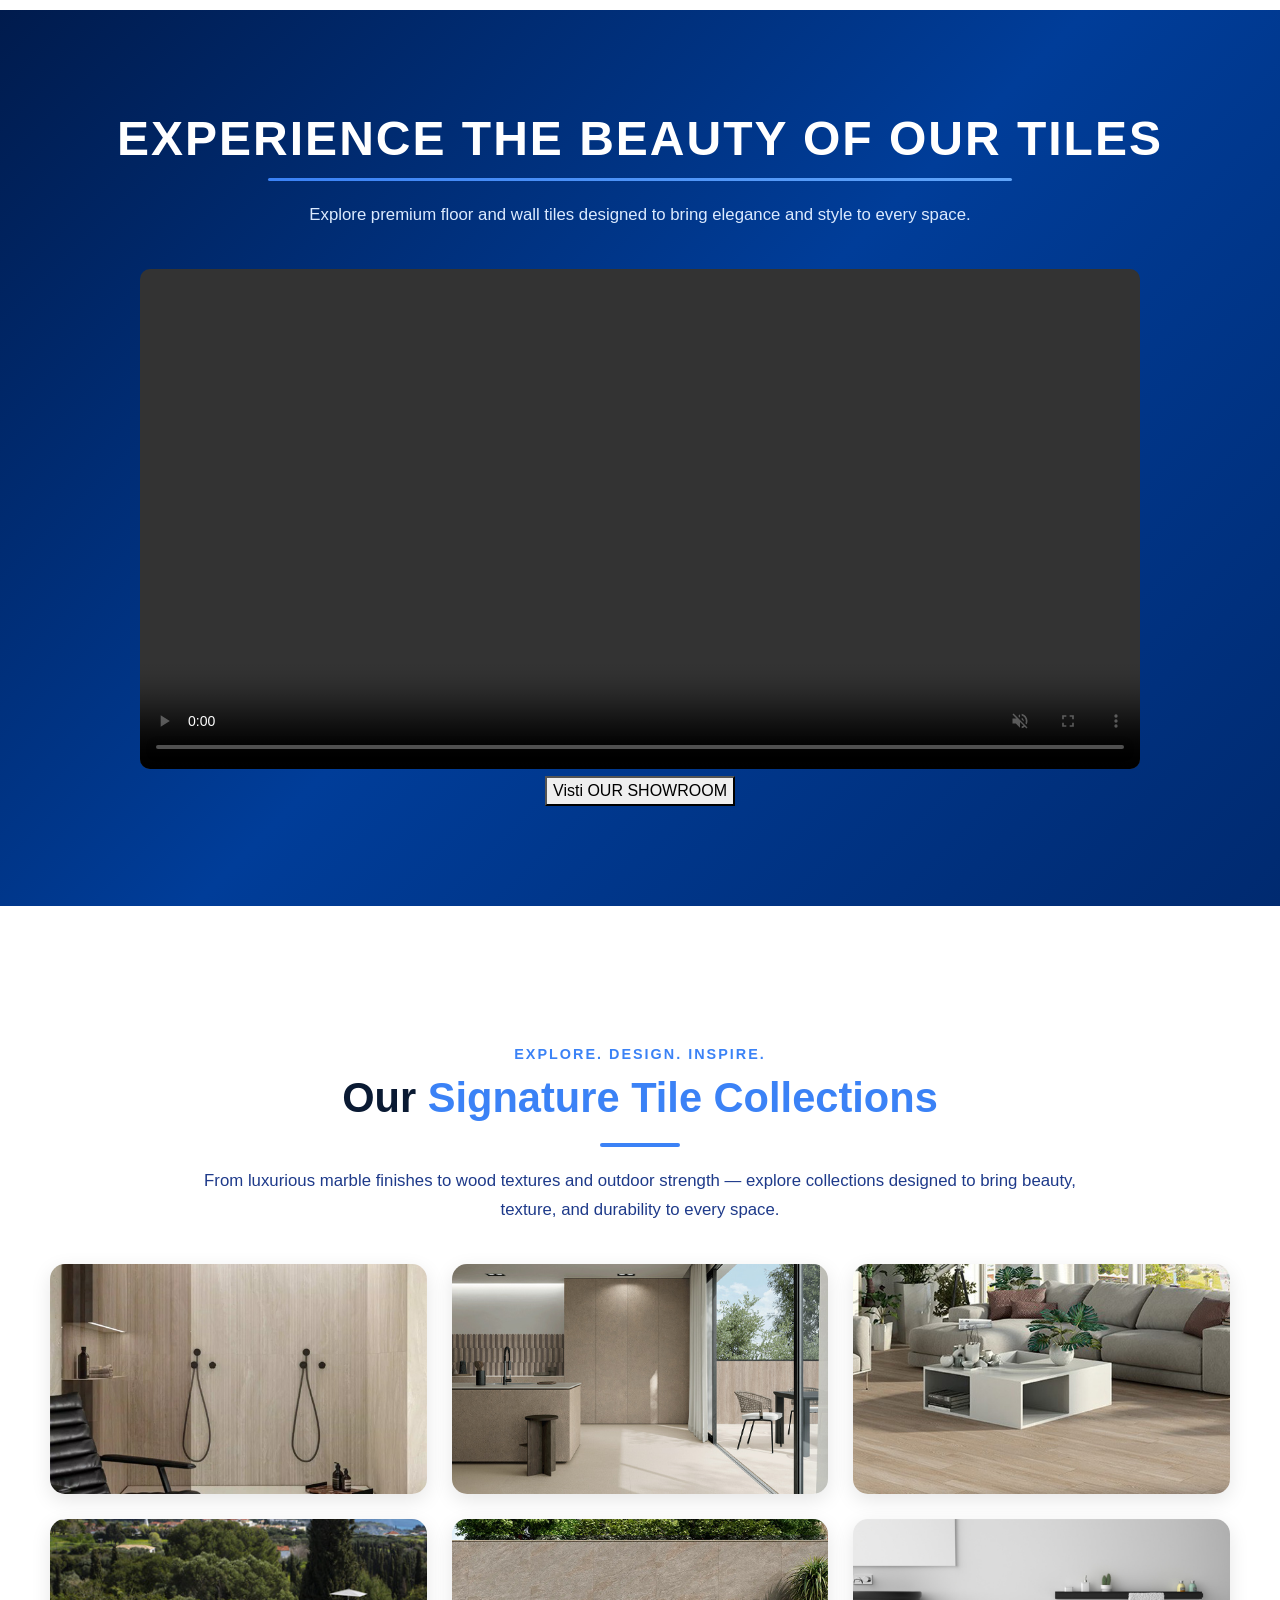
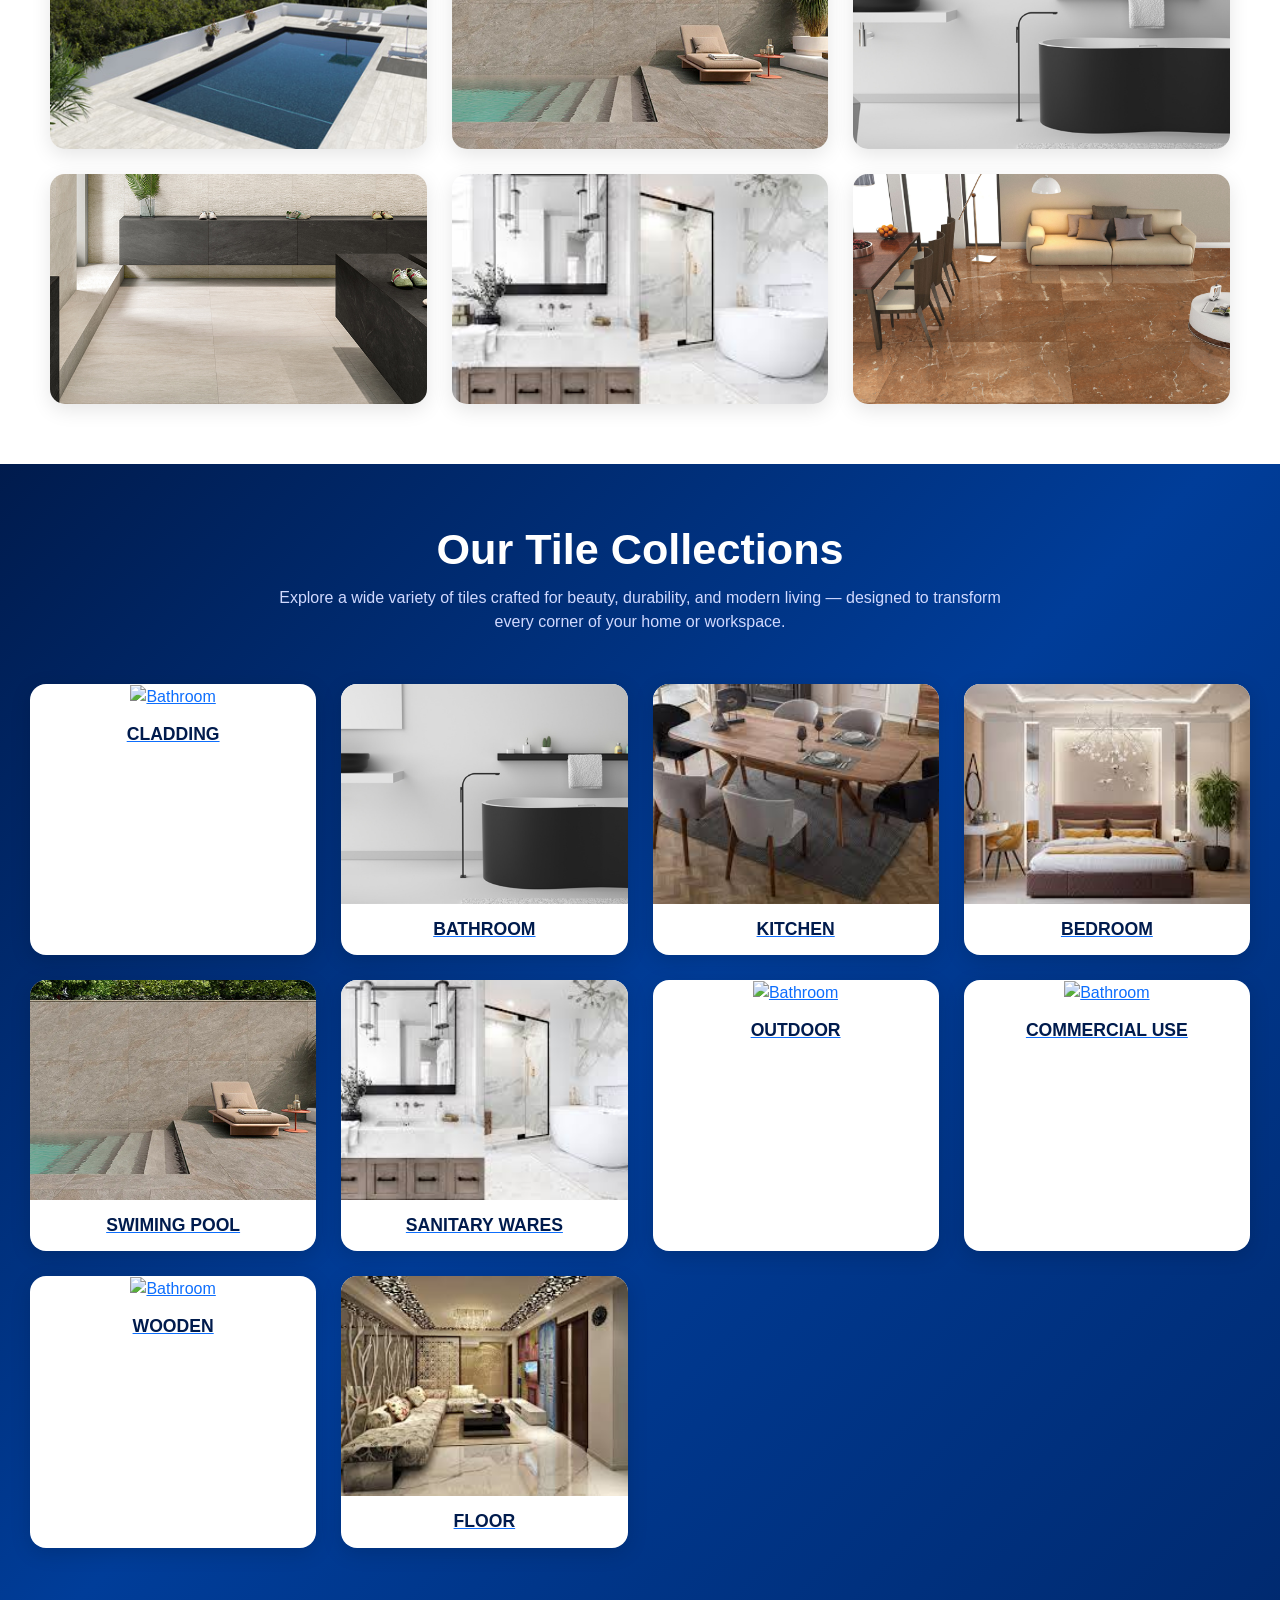
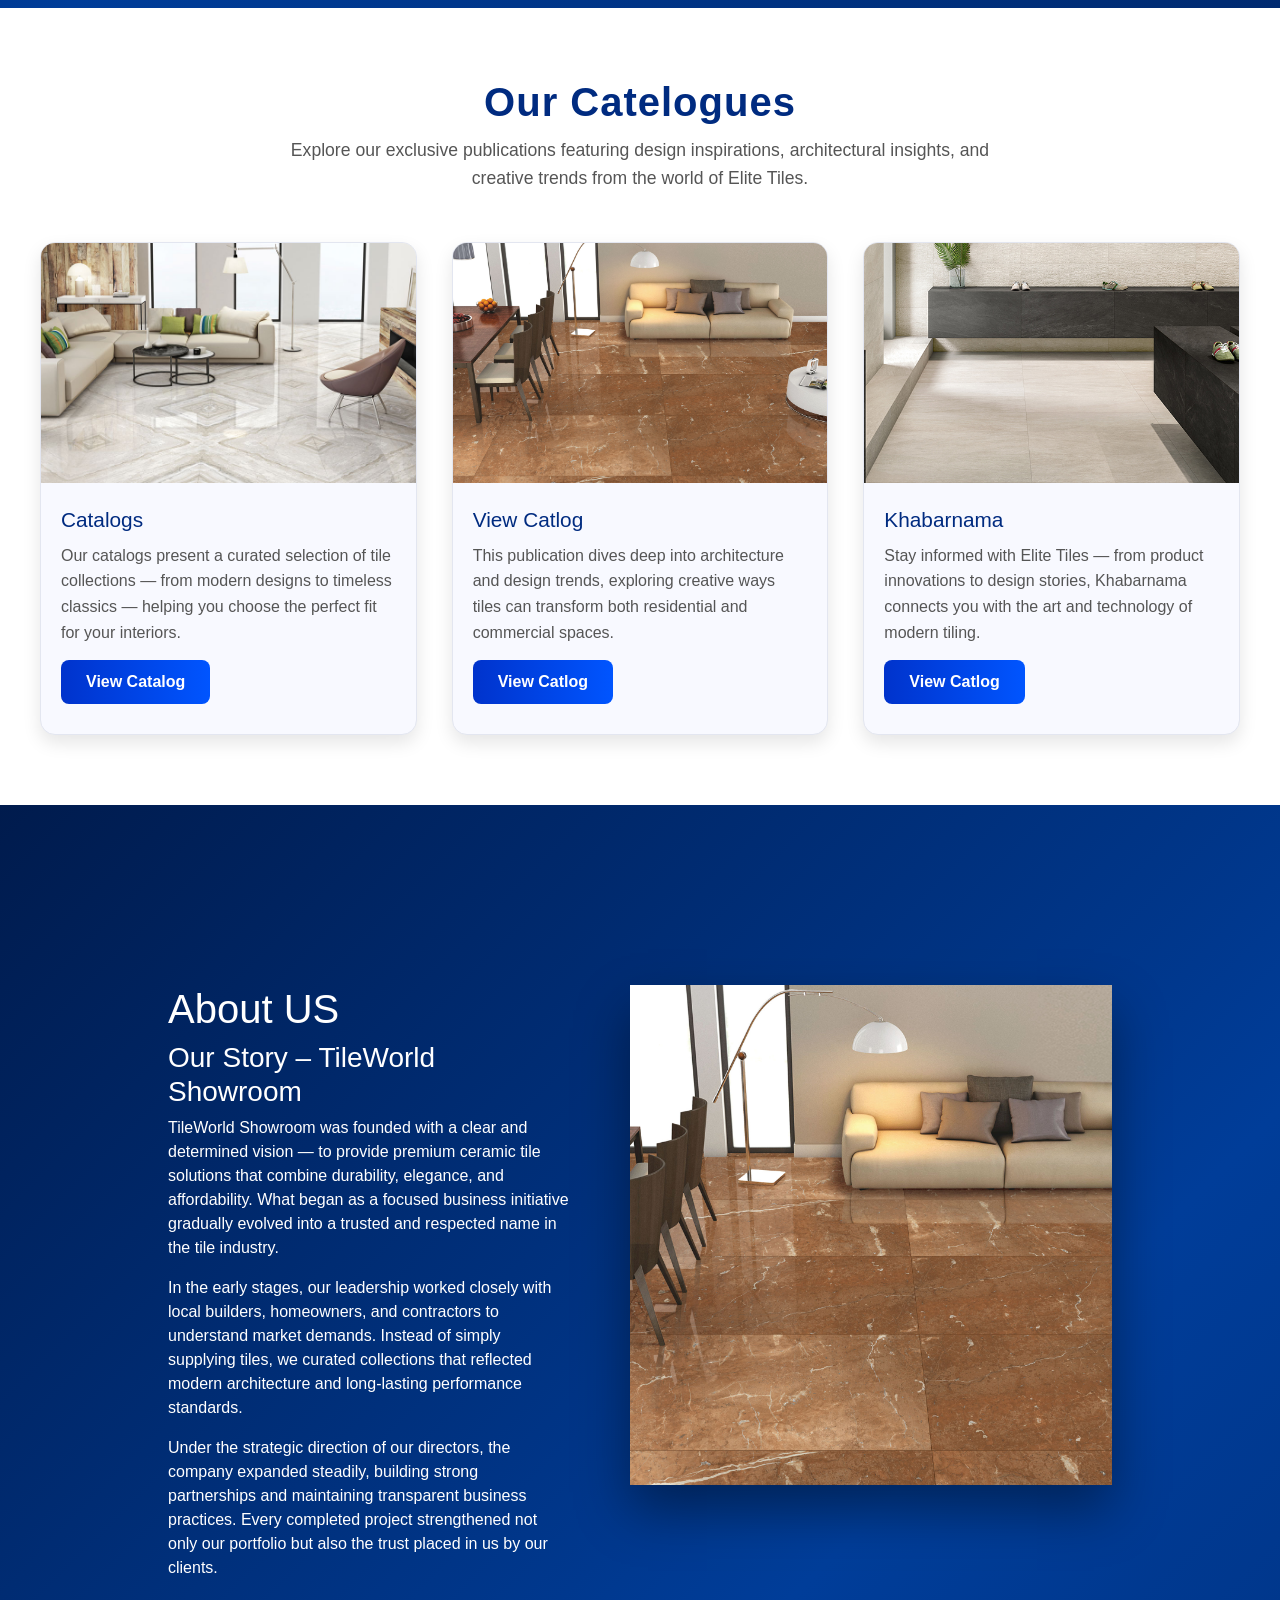
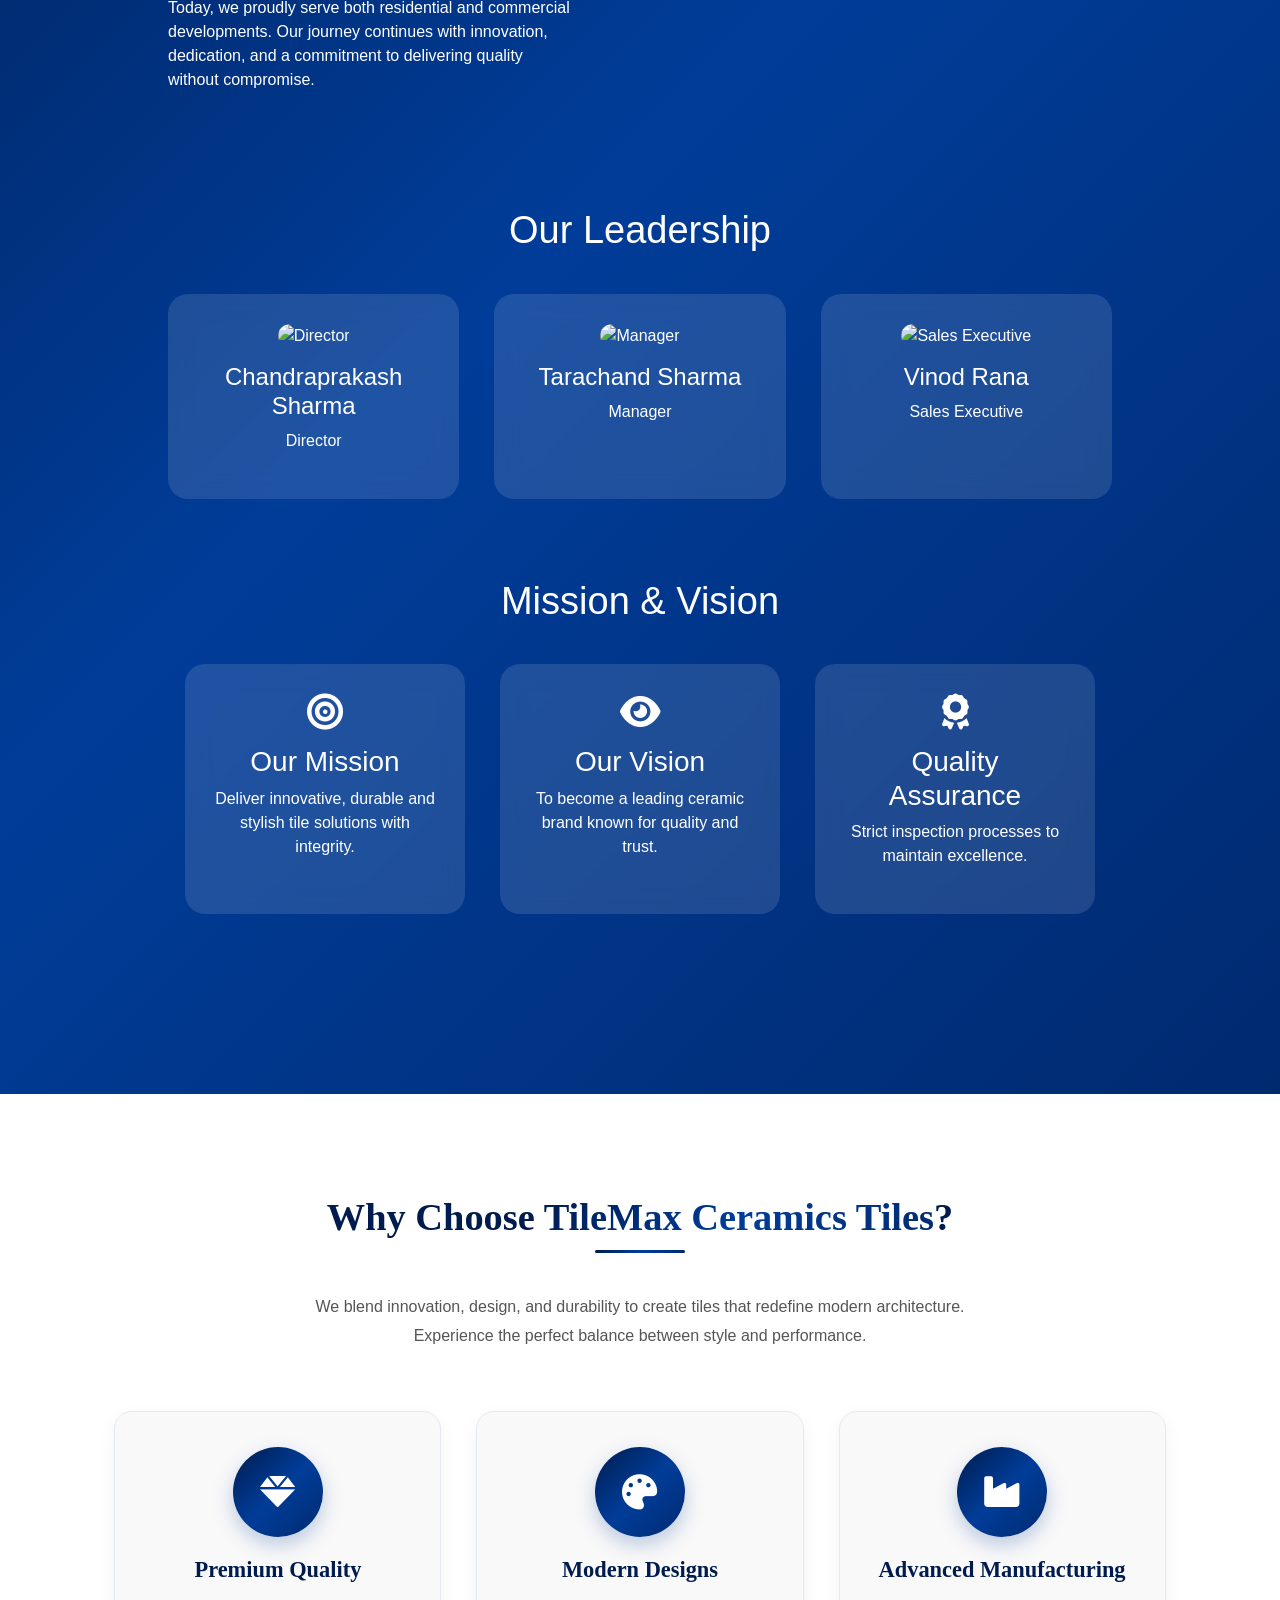
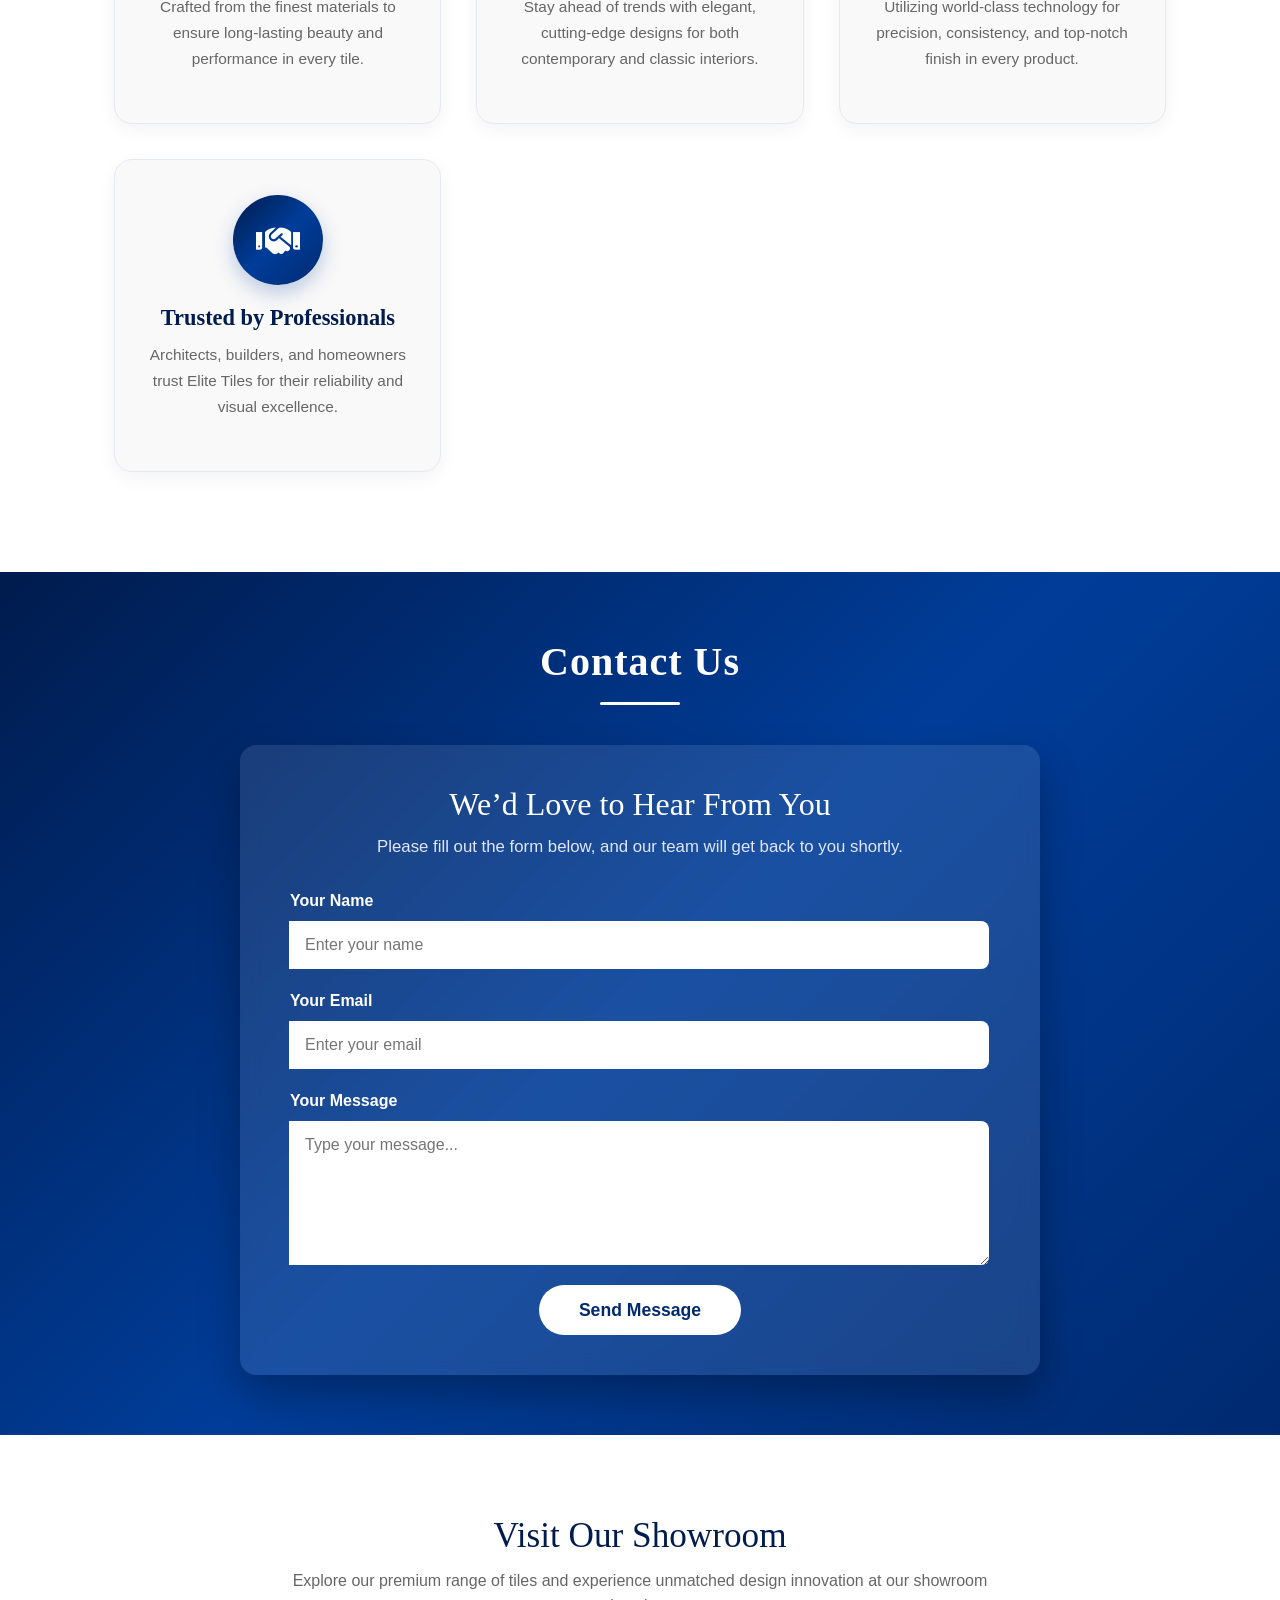
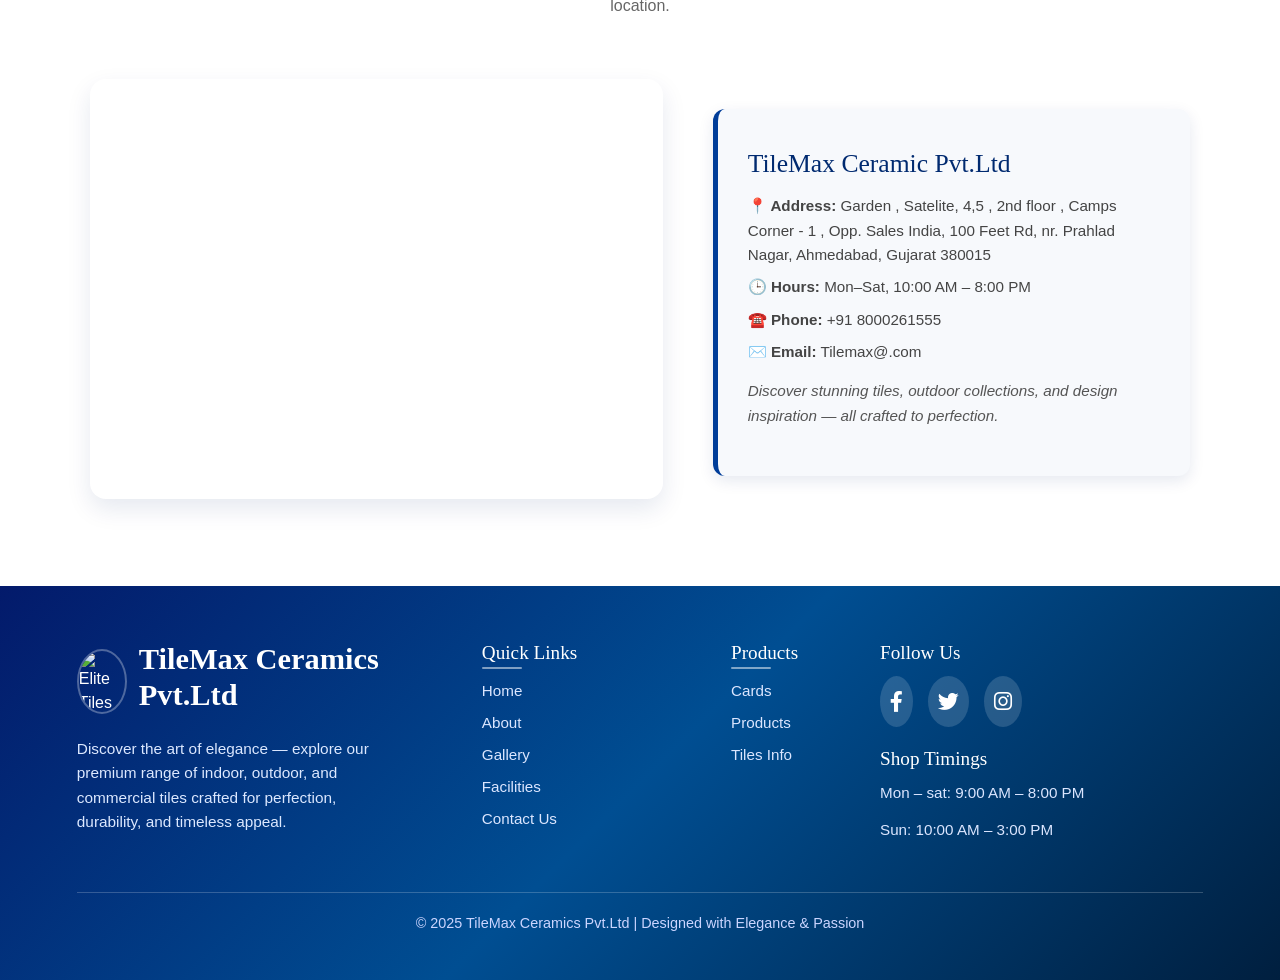
==== commit f5ef7906: "Fix typos in index.html" ====
--- a/index.html
+++ b/index.html
@@ -150,7 +150,7 @@
   <section class="about-elite">
     <div class="about-content">
       <div class="about-left">
-        <h2><span>TileMax</span>Pvt.Ltd</h2>
+        <h2>TileMax <span>Pvt.Ltd</span></h2>
         <p class="tagline">Where Art Meets Architecture</p>
         <p class="desc">
           At <strong>Tilemax Ceramics</strong>, we don’t just make tiles — we create surfaces that inspire. 
@@ -198,7 +198,7 @@
 
     </div>
 
-    <button class="explore-btn">EXPLORE OUR SHOWROOM</button>
+    <button class="explore-btn">Visti OUR SHOWROOM</button>
 
 </section>
   <!-- TILE COLLECTION SECTION -->
@@ -396,7 +396,7 @@
   <div class="publications-grid">
 
     <div class="pub-card">
-      <img src="image/k.jpg" alt="Catalogs" class="pub-img">
+      <img src="image/10.jpg" alt="Catalogs" class="pub-img">
       <div class="pub-content">
         <h3>Catalogs</h3>
         <p>Our catalogs present a curated selection of tile collections — from modern designs to timeless classics — helping you choose the perfect fit for your interiors.</p>
@@ -405,20 +405,20 @@
     </div>
 
     <div class="pub-card">
-      <img src="image/s.jpg" alt="Stile & Design" class="pub-img">
+      <img src="image/9.jpg" alt="Stile & Design" class="pub-img">
       <div class="pub-content">
-        <h3>Stile & Design</h3>
+        <h3>View Catlog</h3>
         <p>This publication dives deep into architecture and design trends, exploring creative ways tiles can transform both residential and commercial spaces.</p>
-        <a href="pdf/stile-design.pdf" target="_blank" class="pub-btn">Read More</a>
+        <a href="pdf/stile-design.pdf" target="_blank" class="pub-btn">View Catlog</a>
       </div>
     </div>
 
     <div class="pub-card">
-      <img src="image/kk.jpg" alt="Khabarnama" class="pub-img">
+      <img src="image/8.jpg" alt="Khabarnama" class="pub-img">
       <div class="pub-content">
         <h3>Khabarnama</h3>
         <p>Stay informed with Elite Tiles — from product innovations to design stories, Khabarnama connects you with the art and technology of modern tiling.</p>
-        <a href="pdf/khabarnama.pdf" target="_blank" class="pub-btn">Explore</a>
+        <a href="pdf/khabarnama.pdf" target="_blank" class="pub-btn">View Catlog</a>
       </div>
     </div>
 
--- a/assets/style.css
+++ b/assets/style.css
@@ -300,130 +300,65 @@
       background-image: url('https://images.pexels.com/photos/1457844/pexels-photo-1457844.jpeg?auto=compress&cs=tinysrgb&w=800');
     }
 
-   /* Mobile Responsive */
-/* Tablet */
-@media (max-width: 992px){
-
-.about-elite{
-  padding: 100px 30px;
-}
+    /* Mobile Responsive */
+@media (max-width: 768px){
 
 .about-content{
-  gap:40px;
+    flex-direction: column;
+    text-align: center;
+}
+
+.about-left{
+    width:100%;
+}
+
+.about-right{
+    width:100%;
+    margin-top:40px;
 }
 
 .about-left h2{
-  font-size:2.5rem;
-}
-
-.about-left .desc{
-  font-size:1rem;
+    font-size:2rem;
+}
+
+.tagline{
+    font-size:1rem;
+}
+
+.desc{
+    font-size:0.95rem;
+    line-height:1.6;
+}
+
+.stats{
+    flex-direction:column;
+    gap:20px;
+    margin-top:20px;
+}
+
+.stat h3{
+    font-size:1.8rem;
+}
+
+.about-btn{
+    margin-top:25px;
+}
+
+/* Tile Gallery */
+.tile-gallery{
+    display:grid;
+    grid-template-columns:1fr;
+    gap:15px;
 }
 
 .tile{
-  height:180px;
-}
-
-.tile1{
-  height:220px;
-}
-
-}
-
-
-/* Mobile */
-@media (max-width: 768px){
-
-.about-elite{
-  padding:80px 20px;
-}
-
-.about-content{
-  flex-direction:column;
-  text-align:center;
-}
-
-.about-left{
-  flex:100%;
-}
-
-.about-right{
-  flex:100%;
-}
-
-.about-left h2{
-  font-size:2rem;
-}
-
-.about-left .tagline{
-  font-size:0.95rem;
-}
-
-.about-left .desc{
-  font-size:0.95rem;
-  line-height:1.7;
-}
-
-.stats{
-  justify-content:center;
-  gap:25px;
-}
-
-.stat h3{
-  font-size:2rem;
-}
-
-.stat p{
-  font-size:0.8rem;
-}
-
-.about-btn{
-  padding:12px 35px;
-  font-size:0.9rem;
-}
-
-.tile-gallery{
-  grid-template-columns:1fr;
-}
-
-.tile{
-  height:170px;
-}
-
-.tile1{
-  grid-column:span 1;
-  height:200px;
-}
-
-}
-
-
-/* Small phones */
-@media (max-width: 480px){
-
-.about-left h2{
-  font-size:1.7rem;
-}
-
-.about-left .desc{
-  font-size:0.9rem;
-}
-
-.stat h3{
-  font-size:1.7rem;
-}
-
-.tile{
-  height:150px;
-}
-
-.tile1{
-  height:180px;
-}
-
-}
-
-.showroom-video-section{
+    height:180px;
+    width:100%;
+    border-radius:10px;
+}
+
+}
+    .showroom-video-section{
     padding:100px 20px;
     text-align:center;
     background: linear-gradient(135deg, #001b4d, #003d99, #002a70);
@@ -845,6 +780,77 @@
   background: white;
   color: #0033cc;
   border: 2px solid #0033cc;
+}
+/* 📱 Tablet */
+@media (max-width: 992px) {
+
+  .publications-section {
+    padding: 60px 30px;
+  }
+
+  .section-title {
+    font-size: 2.1rem;
+  }
+
+  .section-subtitle {
+    font-size: 1rem;
+    margin-bottom: 40px;
+  }
+
+  .publications-grid {
+    grid-template-columns: repeat(auto-fit, minmax(280px, 1fr));
+    gap: 28px;
+  }
+
+  .pub-img {
+    height: 210px;
+  }
+
+}
+
+
+/* 📱 Mobile */
+@media (max-width: 600px) {
+
+  .publications-section {
+    padding: 50px 20px;
+  }
+
+  .section-title {
+    font-size: 1.8rem;
+  }
+
+  .section-subtitle {
+    font-size: 0.95rem;
+    margin-bottom: 35px;
+  }
+
+  .publications-grid {
+    grid-template-columns: 1fr;   /* single column */
+    gap: 25px;
+  }
+
+  .pub-img {
+    height: 200px;
+  }
+
+  .pub-content {
+    padding: 20px 18px 25px;
+  }
+
+  .pub-content h3 {
+    font-size: 1.15rem;
+  }
+
+  .pub-content p {
+    font-size: 0.95rem;
+  }
+
+  .pub-btn {
+    padding: 9px 20px;
+    font-size: 0.9rem;
+  }
+
 }
 
 /* Gradient Background */
